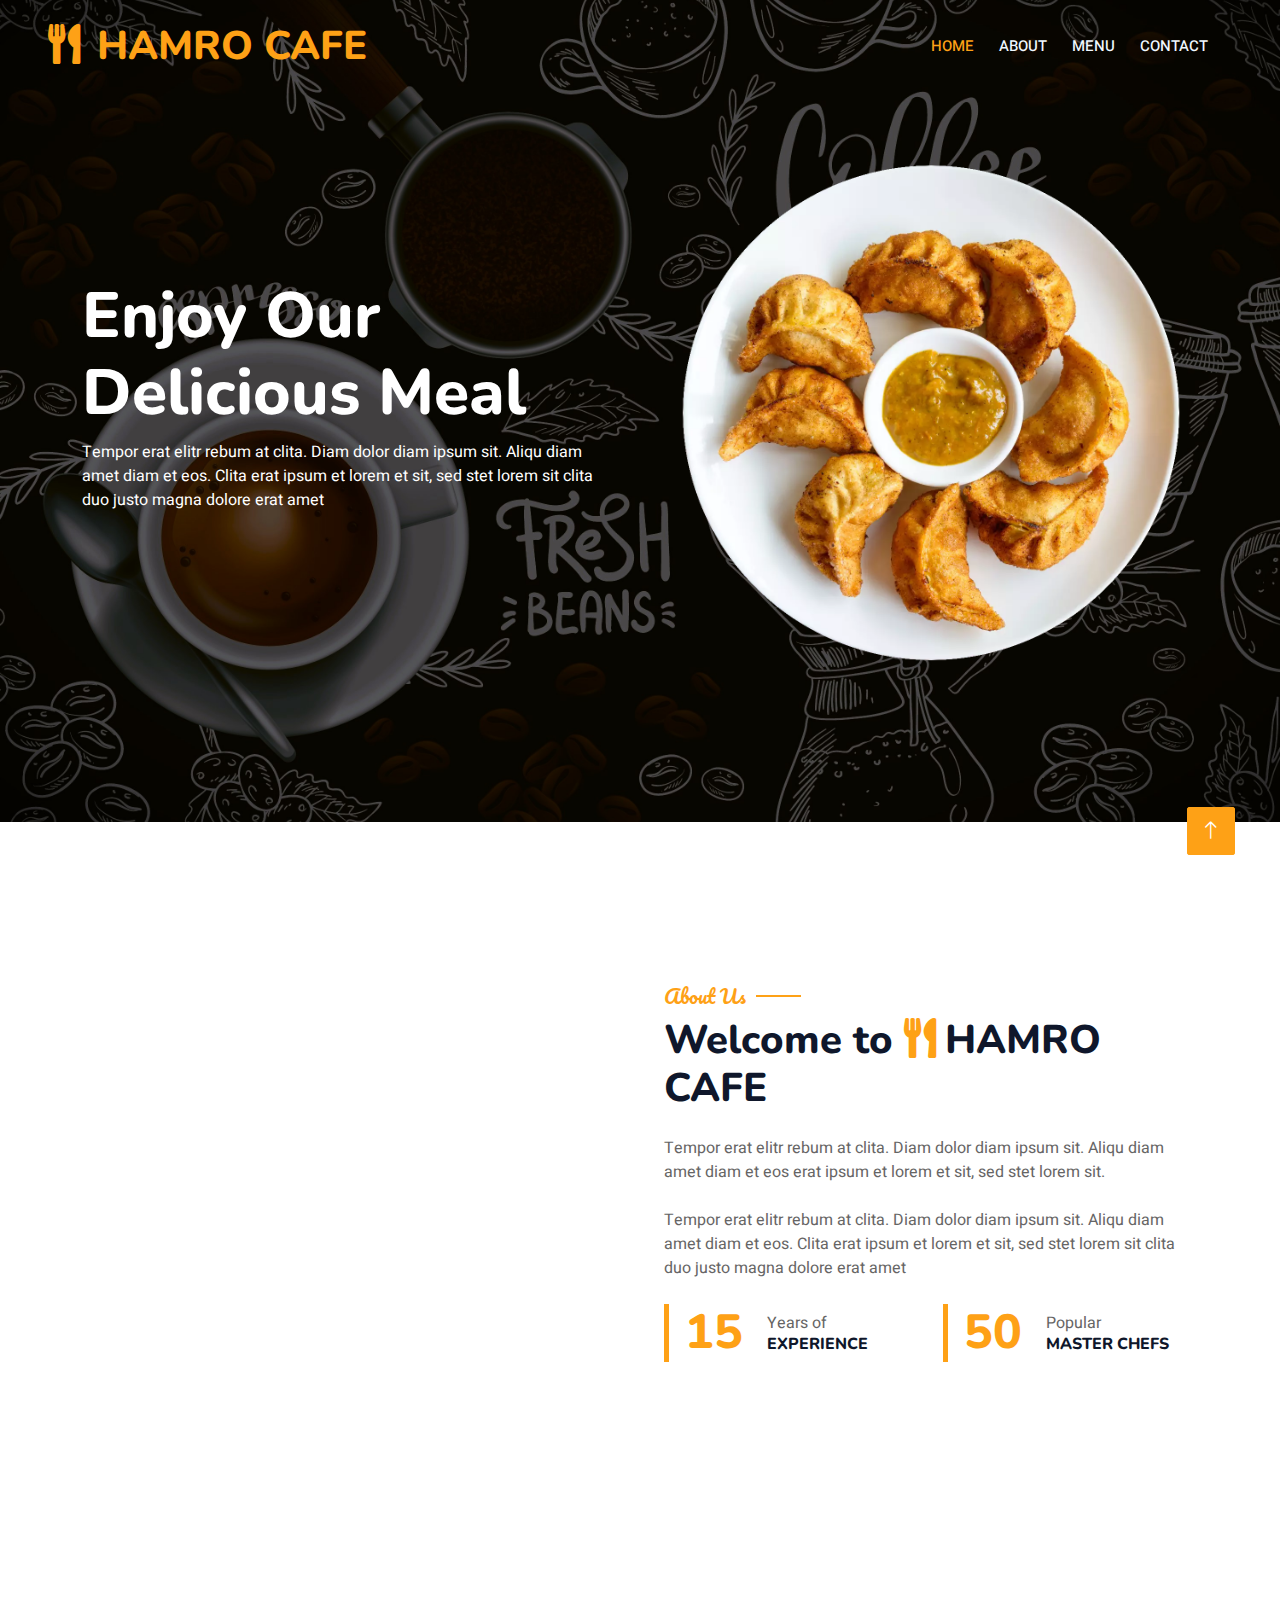
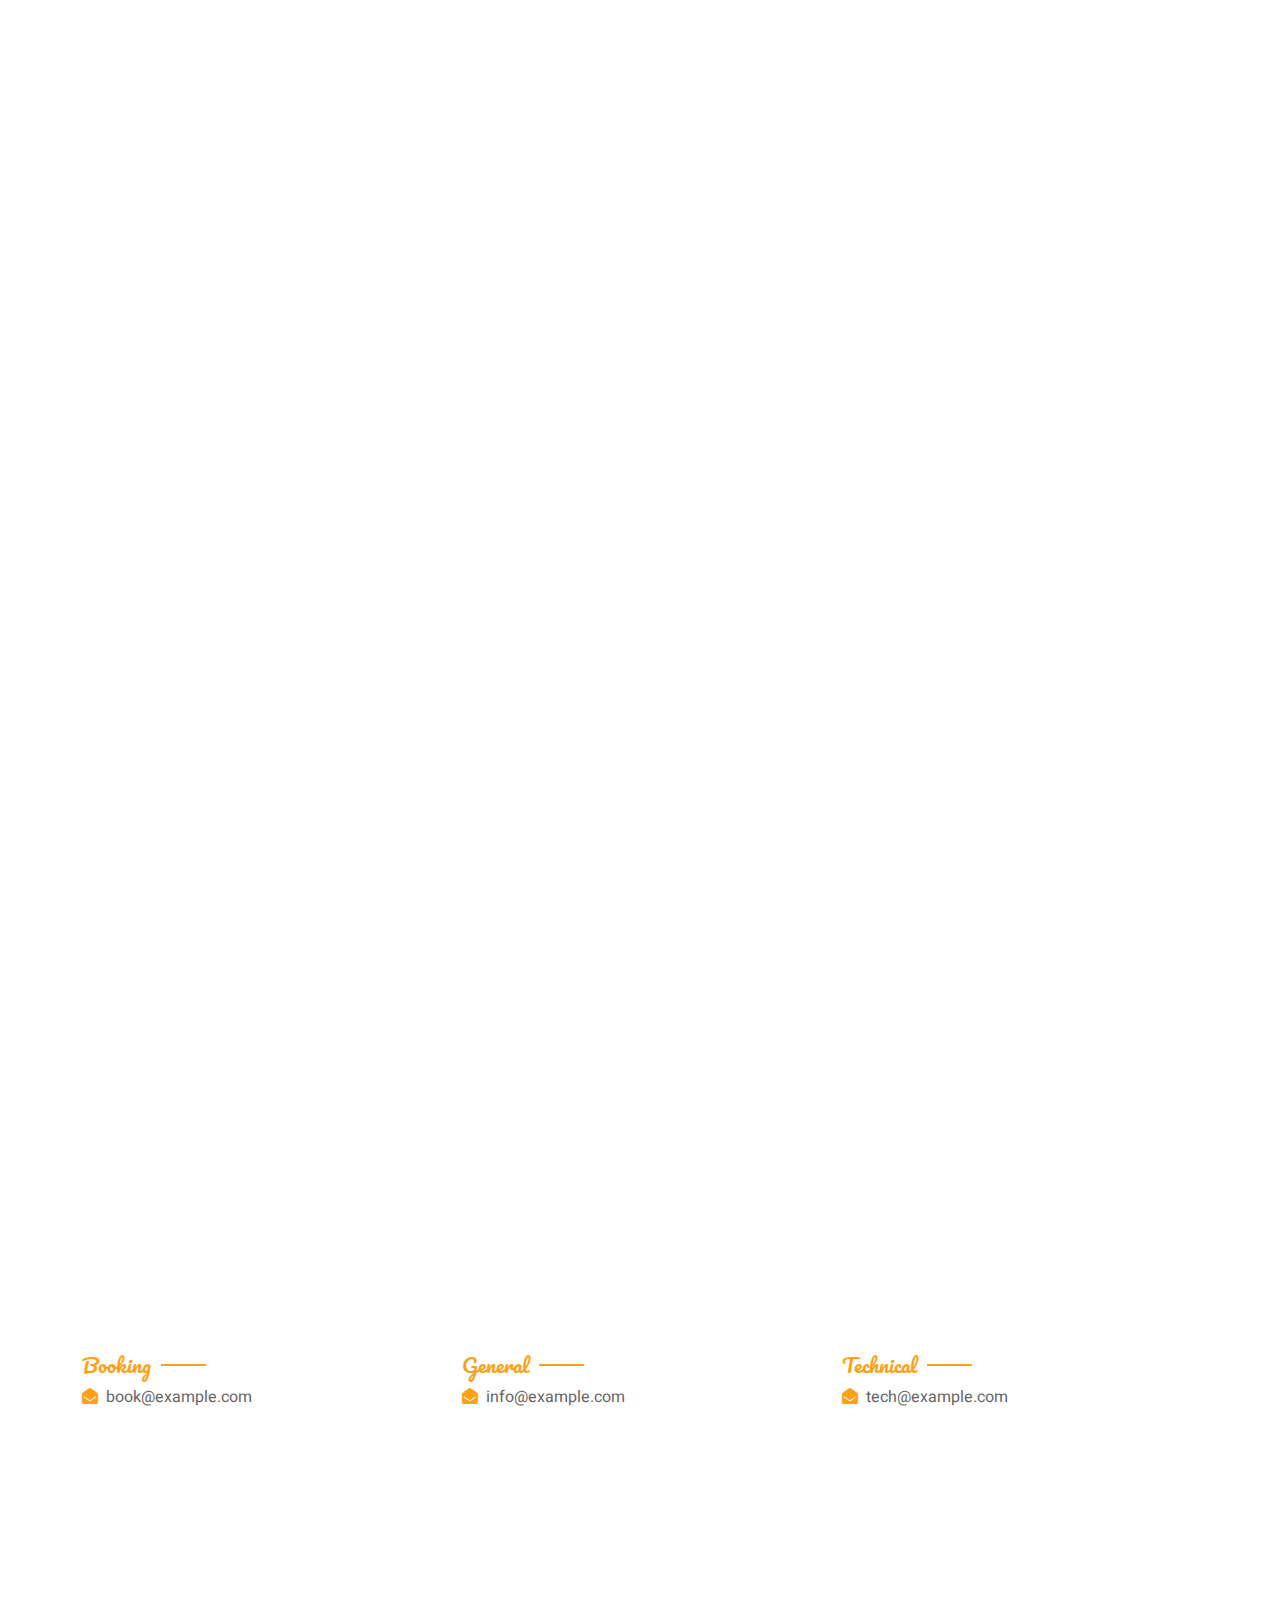
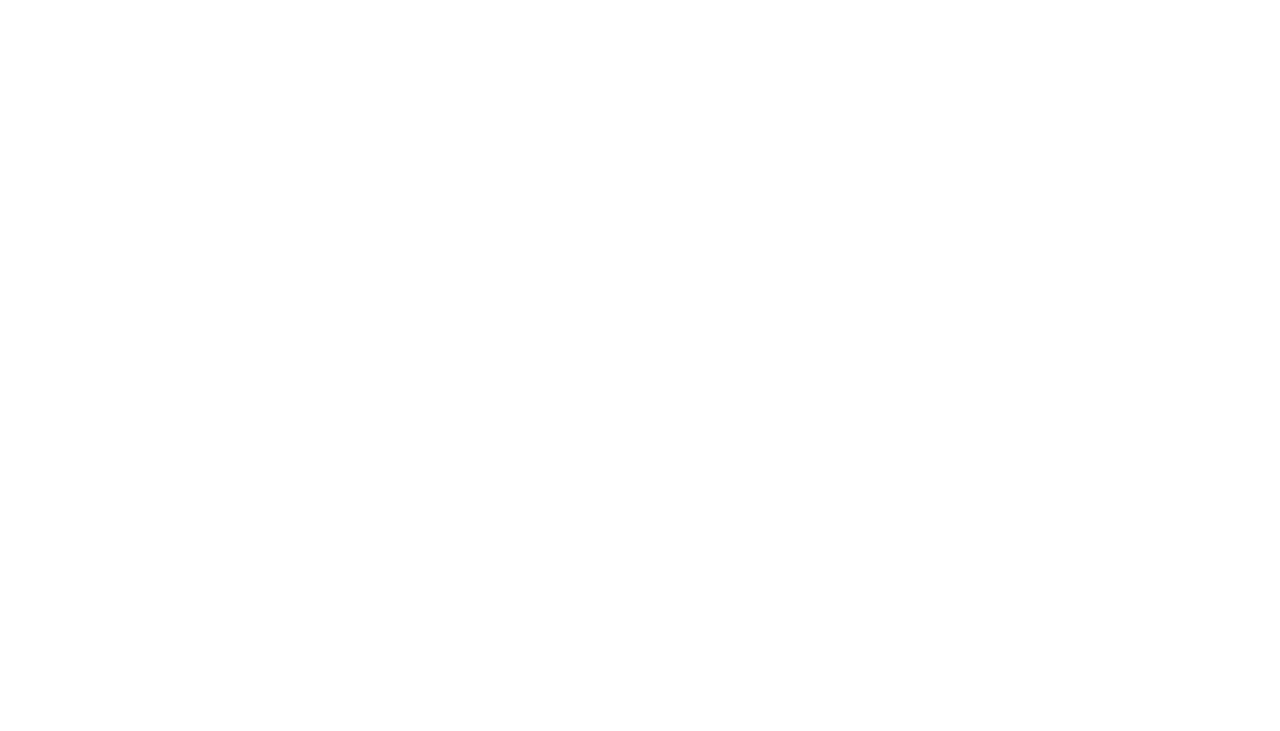
==== index.html @ c4ab9b04 "complete" ====
<!DOCTYPE html>
<html lang="en">

<head>
    <meta charset="utf-8">
    <title>HAMRO CAFE - Bootstrap Restaurant Template</title>
    <meta content="width=device-width, initial-scale=1.0" name="viewport">
    <meta content="" name="keywords">
    <meta content="" name="description">

    <!-- Favicon -->
    <link href="img/favicon.ico" rel="icon">

    <!-- Google Web Fonts -->
    <link rel="preconnect" href="https://fonts.googleapis.com">
    <link rel="preconnect" href="https://fonts.gstatic.com" crossorigin>
    <link href="https://fonts.googleapis.com/css2?family=Heebo:wght@400;500;600&family=Nunito:wght@600;700;800&family=Pacifico&display=swap" rel="stylesheet">

    <!-- Icon Font Stylesheet -->
    <link href="https://cdnjs.cloudflare.com/ajax/libs/font-awesome/5.10.0/css/all.min.css" rel="stylesheet">
    <link href="https://cdn.jsdelivr.net/npm/bootstrap-icons@1.4.1/font/bootstrap-icons.css" rel="stylesheet">

    <!-- Libraries Stylesheet -->
    <link href="lib/animate/animate.min.css" rel="stylesheet">
    <link href="lib/owlcarousel/assets/owl.carousel.min.css" rel="stylesheet">
    <link href="lib/tempusdominus/css/tempusdominus-bootstrap-4.min.css" rel="stylesheet" />

    <!-- Customized Bootstrap Stylesheet -->
    <link href="css/bootstrap.min.css" rel="stylesheet">

    <!-- Template Stylesheet -->
    <link href="css/style.css" rel="stylesheet">
</head>

<body>
    <div class="container-xxl bg-white p-0">
        <!-- Spinner Start -->
        <div id="spinner" class="show bg-white position-fixed translate-middle w-100 vh-100 top-50 start-50 d-flex align-items-center justify-content-center">
            <div class="spinner-border text-primary" style="width: 3rem; height: 3rem;" role="status">
                <span class="sr-only">Loading...</span>
            </div>
        </div>
        <!-- Spinner End -->


        <!-- Navbar & Hero Start -->
        <div class="container-xxl position-relative p-0">
            <nav class="navbar navbar-expand-lg navbar-dark bg-dark px-4 px-lg-5 py-3 py-lg-0">
                <a href="" class="navbar-brand p-0">
                    <h1 class="text-primary m-0"><i class="fa fa-utensils me-3"></i>HAMRO CAFE</h1>
                    <!-- <img src="img/logo.png" alt="Logo"> -->
                </a>
                <button class="navbar-toggler" type="button" data-bs-toggle="collapse" data-bs-target="#navbarCollapse">
                    <span class="fa fa-bars"></span>
                </button>
                <div class="collapse navbar-collapse" id="navbarCollapse">
                    <div class="navbar-nav ms-auto py-0 pe-4">
                        <a href="index.html" class="nav-item nav-link active">Home</a>
                        <a href="#about" class="nav-item nav-link">About</a>
                        <a href="menu.html" class="nav-item nav-link">Menu</a>
                        <a href="#contact" class="nav-item nav-link">Contact</a>
                    </div>
                    
                </div>
            </nav>

            <div class="container-xxl py-5 bg-dark hero-header mb-5">
                <div class="container my-5 py-5">
                    <div class="row align-items-center g-5">
                        <div class="col-lg-6 text-center text-lg-start">
                            <h1 class="display-3 text-white animated slideInLeft">Enjoy Our<br>Delicious Meal</h1>
                            <p class="text-white animated slideInLeft mb-4 pb-2">Tempor erat elitr rebum at clita. Diam dolor diam ipsum sit. Aliqu diam amet diam et eos. Clita erat ipsum et lorem et sit, sed stet lorem sit clita duo justo magna dolore erat amet</p>
                        </div>
                        <div class="col-lg-6 text-center text-lg-end overflow-hidden">
                            <img class="img-fluid" src="img/menu-image1.png" alt="">
                        </div>
                    </div>
                </div>
            </div>
        </div>
        <!-- Navbar & Hero End -->

        <!-- About Start -->
        <div class="container-xxl py-5" id="about">
            <div class="container">
                <div class="row g-5 align-items-center">
                    <div class="col-lg-6">
                        <div class="row g-3">
                            <div class="col-6 text-start">
                                <img class="img-fluid rounded w-100 wow zoomIn" data-wow-delay="0.1s" src="img/about-1.jpg">
                            </div>
                            <div class="col-6 text-start">
                                <img class="img-fluid rounded w-75 wow zoomIn" data-wow-delay="0.3s" src="img/about-2.jpg" style="margin-top: 25%;">
                            </div>
                            <div class="col-6 text-end">
                                <img class="img-fluid rounded w-75 wow zoomIn" data-wow-delay="0.5s" src="img/about-3.jpg">
                            </div>
                            <div class="col-6 text-end">
                                <img class="img-fluid rounded w-100 wow zoomIn" data-wow-delay="0.7s" src="img/about-4.jpg">
                            </div>
                        </div>
                    </div>
                    <div class="col-lg-6">
                        <h5 class="section-title ff-secondary text-start text-primary fw-normal">About Us</h5>
                        <h1 class="mb-4">Welcome to <i class="fa fa-utensils text-primary me-2"></i>HAMRO CAFE</h1>
                        <p class="mb-4">Tempor erat elitr rebum at clita. Diam dolor diam ipsum sit. Aliqu diam amet diam et eos erat ipsum et lorem et sit, sed stet lorem sit.</p>
                        <p class="mb-4">Tempor erat elitr rebum at clita. Diam dolor diam ipsum sit. Aliqu diam amet diam et eos. Clita erat ipsum et lorem et sit, sed stet lorem sit clita duo justo magna dolore erat amet</p>
                        <div class="row g-4 mb-4">
                            <div class="col-sm-6">
                                <div class="d-flex align-items-center border-start border-5 border-primary px-3">
                                    <h1 class="flex-shrink-0 display-5 text-primary mb-0" data-toggle="counter-up">15</h1>
                                    <div class="ps-4">
                                        <p class="mb-0">Years of</p>
                                        <h6 class="text-uppercase mb-0">Experience</h6>
                                    </div>
                                </div>
                            </div>
                            <div class="col-sm-6">
                                <div class="d-flex align-items-center border-start border-5 border-primary px-3">
                                    <h1 class="flex-shrink-0 display-5 text-primary mb-0" data-toggle="counter-up">50</h1>
                                    <div class="ps-4">
                                        <p class="mb-0">Popular</p>
                                        <h6 class="text-uppercase mb-0">Master Chefs</h6>
                                    </div>
                                </div>
                            </div>
                        </div>

                    </div>
                </div>
            </div>
        </div>
        <!-- About End -->


        <!-- Menu Start -->
        <div class="container-xxl py-5">
            <div class="container">
                <div class="text-center wow fadeInUp" data-wow-delay="0.1s">
                    <h5 class="section-title ff-secondary text-center text-primary fw-normal">LET'S EAT</h5>
                    <h1 class="mb-5">HAMRO MENU</h1>
                </div>
                <div class="tab-class text-center wow fadeInUp" data-wow-delay="0.1s">
                    <ul class="nav nav-pills d-inline-flex justify-content-center border-bottom mb-5">
                        <li class="nav-item">
                            <a class="d-flex align-items-center text-start mx-3 ms-0 pb-3 active" data-bs-toggle="pill" href="#tab-1">
                                <i class="fa fa-coffee fa-2x text-primary"></i>
                                <div class="ps-3">
                                    <small class="text-body">Popular</small>
                                    <h6 class="mt-n1 mb-0">Breakfast</h6>
                                </div>
                            </a>
                        </li>
                        <li class="nav-item">
                            <a class="d-flex align-items-center text-start mx-3 pb-3" data-bs-toggle="pill" href="#tab-2">
                                <i class="fa fa-hamburger fa-2x text-primary"></i>
                                <div class="ps-3">
                                    <small class="text-body">Special</small>
                                    <h6 class="mt-n1 mb-0">Launch</h6>
                                </div>
                            </a>
                        </li>
                        <li class="nav-item">
                            <a class="d-flex align-items-center text-start mx-3 me-0 pb-3" data-bs-toggle="pill" href="#tab-3">
                                <i class="fa fa-utensils fa-2x text-primary"></i>
                                <div class="ps-3">
                                    <small class="text-body">Lovely</small>
                                    <h6 class="mt-n1 mb-0">Dinner</h6>
                                </div>
                            </a>
                        </li>
                    </ul>
                    <div class="tab-content">
                        <div id="tab-1" class="tab-pane fade show p-0 active">
                            <div class="row g-4">
                                <div class="col-lg-6">
                                    <div class="d-flex align-items-center">
                                        <img class="flex-shrink-0 img-fluid rounded" src="img/menu-1.jpg" alt="" style="width: 80px;">
                                        <div class="w-100 d-flex flex-column text-start ps-4">
                                            <h5 class="d-flex justify-content-between border-bottom pb-2">
                                                <span>Chicken Burger</span>
                                                <span class="text-primary">RS 115</span>
                                            </h5>
                                            <small class="fst-italic">Ipsum ipsum clita erat amet dolor justo diam</small>
                                        </div>
                                    </div>
                                </div>
                                <div class="col-lg-6">
                                    <div class="d-flex align-items-center">
                                        <img class="flex-shrink-0 img-fluid rounded" src="img/menu-2.jpg" alt="" style="width: 80px;">
                                        <div class="w-100 d-flex flex-column text-start ps-4">
                                            <h5 class="d-flex justify-content-between border-bottom pb-2">
                                                <span>Chicken Burger</span>
                                                <span class="text-primary">RS 115</span>
                                            </h5>
                                            <small class="fst-italic">Ipsum ipsum clita erat amet dolor justo diam</small>
                                        </div>
                                    </div>
                                </div>
                                <div class="col-lg-6">
                                    <div class="d-flex align-items-center">
                                        <img class="flex-shrink-0 img-fluid rounded" src="img/menu-3.jpg" alt="" style="width: 80px;">
                                        <div class="w-100 d-flex flex-column text-start ps-4">
                                            <h5 class="d-flex justify-content-between border-bottom pb-2">
                                                <span>Chicken Burger</span>
                                                <span class="text-primary">RS 115</span>
                                            </h5>
                                            <small class="fst-italic">Ipsum ipsum clita erat amet dolor justo diam</small>
                                        </div>
                                    </div>
                                </div>
                                <div class="col-lg-6">
                                    <div class="d-flex align-items-center">
                                        <img class="flex-shrink-0 img-fluid rounded" src="img/menu-4.jpg" alt="" style="width: 80px;">
                                        <div class="w-100 d-flex flex-column text-start ps-4">
                                            <h5 class="d-flex justify-content-between border-bottom pb-2">
                                                <span>Chicken Burger</span>
                                                <span class="text-primary">RS 115</span>
                                            </h5>
                                            <small class="fst-italic">Ipsum ipsum clita erat amet dolor justo diam</small>
                                        </div>
                                    </div>
                                </div>
                                <div class="col-lg-6">
                                    <div class="d-flex align-items-center">
                                        <img class="flex-shrink-0 img-fluid rounded" src="img/menu-5.jpg" alt="" style="width: 80px;">
                                        <div class="w-100 d-flex flex-column text-start ps-4">
                                            <h5 class="d-flex justify-content-between border-bottom pb-2">
                                                <span>Chicken Burger</span>
                                                <span class="text-primary">RS 115</span>
                                            </h5>
                                            <small class="fst-italic">Ipsum ipsum clita erat amet dolor justo diam</small>
                                        </div>
                                    </div>
                                </div>
                                <div class="col-lg-6">
                                    <div class="d-flex align-items-center">
                                        <img class="flex-shrink-0 img-fluid rounded" src="img/menu-6.jpg" alt="" style="width: 80px;">
                                        <div class="w-100 d-flex flex-column text-start ps-4">
                                            <h5 class="d-flex justify-content-between border-bottom pb-2">
                                                <span>Chicken Burger</span>
                                                <span class="text-primary">RS 115</span>
                                            </h5>
                                            <small class="fst-italic">Ipsum ipsum clita erat amet dolor justo diam</small>
                                        </div>
                                    </div>
                                </div>
                                <div class="col-lg-6">
                                    <div class="d-flex align-items-center">
                                        <img class="flex-shrink-0 img-fluid rounded" src="img/menu-7.jpg" alt="" style="width: 80px;">
                                        <div class="w-100 d-flex flex-column text-start ps-4">
                                            <h5 class="d-flex justify-content-between border-bottom pb-2">
                                                <span>Chicken Burger</span>
                                                <span class="text-primary">RS 115</span>
                                            </h5>
                                            <small class="fst-italic">Ipsum ipsum clita erat amet dolor justo diam</small>
                                        </div>
                                    </div>
                                </div>
                                <div class="col-lg-6">
                                    <div class="d-flex align-items-center">
                                        <img class="flex-shrink-0 img-fluid rounded" src="img/menu-8.jpg" alt="" style="width: 80px;">
                                        <div class="w-100 d-flex flex-column text-start ps-4">
                                            <h5 class="d-flex justify-content-between border-bottom pb-2">
                                                <span>Chicken Burger</span>
                                                <span class="text-primary">RS 115</span>
                                            </h5>
                                            <small class="fst-italic">Ipsum ipsum clita erat amet dolor justo diam</small>
                                        </div>
                                    </div>
                                </div>
                            </div>
                        </div>
                        <div id="tab-2" class="tab-pane fade show p-0">
                            <div class="row g-4">
                                <div class="col-lg-6">
                                    <div class="d-flex align-items-center">
                                        <img class="flex-shrink-0 img-fluid rounded" src="img/menu-1.jpg" alt="" style="width: 80px;">
                                        <div class="w-100 d-flex flex-column text-start ps-4">
                                            <h5 class="d-flex justify-content-between border-bottom pb-2">
                                                <span>Chicken Burger</span>
                                                <span class="text-primary">RS 115</span>
                                            </h5>
                                            <small class="fst-italic">Ipsum ipsum clita erat amet dolor justo diam</small>
                                        </div>
                                    </div>
                                </div>
                                <div class="col-lg-6">
                                    <div class="d-flex align-items-center">
                                        <img class="flex-shrink-0 img-fluid rounded" src="img/menu-2.jpg" alt="" style="width: 80px;">
                                        <div class="w-100 d-flex flex-column text-start ps-4">
                                            <h5 class="d-flex justify-content-between border-bottom pb-2">
                                                <span>Chicken Burger</span>
                                                <span class="text-primary">RS 115</span>
                                            </h5>
                                            <small class="fst-italic">Ipsum ipsum clita erat amet dolor justo diam</small>
                                        </div>
                                    </div>
                                </div>
                                <div class="col-lg-6">
                                    <div class="d-flex align-items-center">
                                        <img class="flex-shrink-0 img-fluid rounded" src="img/menu-3.jpg" alt="" style="width: 80px;">
                                        <div class="w-100 d-flex flex-column text-start ps-4">
                                            <h5 class="d-flex justify-content-between border-bottom pb-2">
                                                <span>Chicken Burger</span>
                                                <span class="text-primary">RS 115</span>
                                            </h5>
                                            <small class="fst-italic">Ipsum ipsum clita erat amet dolor justo diam</small>
                                        </div>
                                    </div>
                                </div>
                                <div class="col-lg-6">
                                    <div class="d-flex align-items-center">
                                        <img class="flex-shrink-0 img-fluid rounded" src="img/menu-4.jpg" alt="" style="width: 80px;">
                                        <div class="w-100 d-flex flex-column text-start ps-4">
                                            <h5 class="d-flex justify-content-between border-bottom pb-2">
                                                <span>Chicken Burger</span>
                                                <span class="text-primary">RS 115</span>
                                            </h5>
                                            <small class="fst-italic">Ipsum ipsum clita erat amet dolor justo diam</small>
                                        </div>
                                    </div>
                                </div>
                                <div class="col-lg-6">
                                    <div class="d-flex align-items-center">
                                        <img class="flex-shrink-0 img-fluid rounded" src="img/menu-5.jpg" alt="" style="width: 80px;">
                                        <div class="w-100 d-flex flex-column text-start ps-4">
                                            <h5 class="d-flex justify-content-between border-bottom pb-2">
                                                <span>Chicken Burger</span>
                                                <span class="text-primary">RS 115</span>
                                            </h5>
                                            <small class="fst-italic">Ipsum ipsum clita erat amet dolor justo diam</small>
                                        </div>
                                    </div>
                                </div>
                                <div class="col-lg-6">
                                    <div class="d-flex align-items-center">
                                        <img class="flex-shrink-0 img-fluid rounded" src="img/menu-6.jpg" alt="" style="width: 80px;">
                                        <div class="w-100 d-flex flex-column text-start ps-4">
                                            <h5 class="d-flex justify-content-between border-bottom pb-2">
                                                <span>Chicken Burger</span>
                                                <span class="text-primary">RS 115</span>
                                            </h5>
                                            <small class="fst-italic">Ipsum ipsum clita erat amet dolor justo diam</small>
                                        </div>
                                    </div>
                                </div>
                                <div class="col-lg-6">
                                    <div class="d-flex align-items-center">
                                        <img class="flex-shrink-0 img-fluid rounded" src="img/menu-7.jpg" alt="" style="width: 80px;">
                                        <div class="w-100 d-flex flex-column text-start ps-4">
                                            <h5 class="d-flex justify-content-between border-bottom pb-2">
                                                <span>Chicken Burger</span>
                                                <span class="text-primary">RS 115</span>
                                            </h5>
                                            <small class="fst-italic">Ipsum ipsum clita erat amet dolor justo diam</small>
                                        </div>
                                    </div>
                                </div>
                                <div class="col-lg-6">
                                    <div class="d-flex align-items-center">
                                        <img class="flex-shrink-0 img-fluid rounded" src="img/menu-8.jpg" alt="" style="width: 80px;">
                                        <div class="w-100 d-flex flex-column text-start ps-4">
                                            <h5 class="d-flex justify-content-between border-bottom pb-2">
                                                <span>Chicken Burger</span>
                                                <span class="text-primary">RS 115</span>
                                            </h5>
                                            <small class="fst-italic">Ipsum ipsum clita erat amet dolor justo diam</small>
                                        </div>
                                    </div>
                                </div>
                            </div>
                        </div>
                        <div id="tab-3" class="tab-pane fade show p-0">
                            <div class="row g-4">
                                <div class="col-lg-6">
                                    <div class="d-flex align-items-center">
                                        <img class="flex-shrink-0 img-fluid rounded" src="img/menu-1.jpg" alt="" style="width: 80px;">
                                        <div class="w-100 d-flex flex-column text-start ps-4">
                                            <h5 class="d-flex justify-content-between border-bottom pb-2">
                                                <span>Chicken Burger</span>
                                                <span class="text-primary">RS 115</span>
                                            </h5>
                                            <small class="fst-italic">Ipsum ipsum clita erat amet dolor justo diam</small>
                                        </div>
                                    </div>
                                </div>
                                <div class="col-lg-6">
                                    <div class="d-flex align-items-center">
                                        <img class="flex-shrink-0 img-fluid rounded" src="img/menu-2.jpg" alt="" style="width: 80px;">
                                        <div class="w-100 d-flex flex-column text-start ps-4">
                                            <h5 class="d-flex justify-content-between border-bottom pb-2">
                                                <span>Chicken Burger</span>
                                                <span class="text-primary">RS 115</span>
                                            </h5>
                                            <small class="fst-italic">Ipsum ipsum clita erat amet dolor justo diam</small>
                                        </div>
                                    </div>
                                </div>
                                <div class="col-lg-6">
                                    <div class="d-flex align-items-center">
                                        <img class="flex-shrink-0 img-fluid rounded" src="img/menu-3.jpg" alt="" style="width: 80px;">
                                        <div class="w-100 d-flex flex-column text-start ps-4">
                                            <h5 class="d-flex justify-content-between border-bottom pb-2">
                                                <span>Chicken Burger</span>
                                                <span class="text-primary">RS 115</span>
                                            </h5>
                                            <small class="fst-italic">Ipsum ipsum clita erat amet dolor justo diam</small>
                                        </div>
                                    </div>
                                </div>
                                <div class="col-lg-6">
                                    <div class="d-flex align-items-center">
                                        <img class="flex-shrink-0 img-fluid rounded" src="img/menu-4.jpg" alt="" style="width: 80px;">
                                        <div class="w-100 d-flex flex-column text-start ps-4">
                                            <h5 class="d-flex justify-content-between border-bottom pb-2">
                                                <span>Chicken Burger</span>
                                                <span class="text-primary">RS 115</span>
                                            </h5>
                                            <small class="fst-italic">Ipsum ipsum clita erat amet dolor justo diam</small>
                                        </div>
                                    </div>
                                </div>
                                <div class="col-lg-6">
                                    <div class="d-flex align-items-center">
                                        <img class="flex-shrink-0 img-fluid rounded" src="img/menu-5.jpg" alt="" style="width: 80px;">
                                        <div class="w-100 d-flex flex-column text-start ps-4">
                                            <h5 class="d-flex justify-content-between border-bottom pb-2">
                                                <span>Chicken Burger</span>
                                                <span class="text-primary">RS 115</span>
                                            </h5>
                                            <small class="fst-italic">Ipsum ipsum clita erat amet dolor justo diam</small>
                                        </div>
                                    </div>
                                </div>
                                <div class="col-lg-6">
                                    <div class="d-flex align-items-center">
                                        <img class="flex-shrink-0 img-fluid rounded" src="img/menu-6.jpg" alt="" style="width: 80px;">
                                        <div class="w-100 d-flex flex-column text-start ps-4">
                                            <h5 class="d-flex justify-content-between border-bottom pb-2">
                                                <span>Chicken Burger</span>
                                                <span class="text-primary">RS 115</span>
                                            </h5>
                                            <small class="fst-italic">Ipsum ipsum clita erat amet dolor justo diam</small>
                                        </div>
                                    </div>
                                </div>
                                <div class="col-lg-6">
                                    <div class="d-flex align-items-center">
                                        <img class="flex-shrink-0 img-fluid rounded" src="img/menu-7.jpg" alt="" style="width: 80px;">
                                        <div class="w-100 d-flex flex-column text-start ps-4">
                                            <h5 class="d-flex justify-content-between border-bottom pb-2">
                                                <span>Chicken Burger</span>
                                                <span class="text-primary">RS 115</span>
                                            </h5>
                                            <small class="fst-italic">Ipsum ipsum clita erat amet dolor justo diam</small>
                                        </div>
                                    </div>
                                </div>
                                <div class="col-lg-6">
                                    <div class="d-flex align-items-center">
                                        <img class="flex-shrink-0 img-fluid rounded" src="img/menu-8.jpg" alt="" style="width: 80px;">
                                        <div class="w-100 d-flex flex-column text-start ps-4">
                                            <h5 class="d-flex justify-content-between border-bottom pb-2">
                                                <span>Chicken Burger</span>
                                                <span class="text-primary">RS 115</span>
                                            </h5>
                                            <small class="fst-italic">Ipsum ipsum clita erat amet dolor justo diam</small>
                                        </div>
                                    </div>
                                </div>
                            </div>
                        </div>
                    </div>
                </div>
            </div>
        </div>
        <!-- Menu End -->


        <!-- Reservation Start -->

        <!-- Reservation Start -->


        <!-- Team Start -->
        <div class="container-xxl pt-5 pb-3">
            <div class="container">
                <div class="text-center wow fadeInUp" data-wow-delay="0.1s">
                    <h5 class="section-title ff-secondary text-center text-primary fw-normal">Team Members</h5>
                    <h1 class="mb-5">Our Master Chefs</h1>
                </div>
                <div class="row g-4">
                    <div class="col-lg-3 col-md-6 wow fadeInUp" data-wow-delay="0.1s">
                        <div class="team-item text-center rounded overflow-hidden">
                            <div class="rounded-circle overflow-hidden m-4">
                                <img class="img-fluid" src="img/team-1.jpg" alt="">
                            </div>
                            <h5 class="mb-0">Full Name</h5>
                            <small>Designation</small>
                            <div class="d-flex justify-content-center mt-3">
                                <a class="btn btn-square btn-primary mx-1" href=""><i class="fab fa-facebook-f"></i></a>
                                <a class="btn btn-square btn-primary mx-1" href=""><i class="fab fa-twitter"></i></a>
                                <a class="btn btn-square btn-primary mx-1" href=""><i class="fab fa-instagram"></i></a>
                            </div>
                        </div>
                    </div>
                    <div class="col-lg-3 col-md-6 wow fadeInUp" data-wow-delay="0.3s">
                        <div class="team-item text-center rounded overflow-hidden">
                            <div class="rounded-circle overflow-hidden m-4">
                                <img class="img-fluid" src="img/team-2.jpg" alt="">
                            </div>
                            <h5 class="mb-0">Full Name</h5>
                            <small>Designation</small>
                            <div class="d-flex justify-content-center mt-3">
                                <a class="btn btn-square btn-primary mx-1" href=""><i class="fab fa-facebook-f"></i></a>
                                <a class="btn btn-square btn-primary mx-1" href=""><i class="fab fa-twitter"></i></a>
                                <a class="btn btn-square btn-primary mx-1" href=""><i class="fab fa-instagram"></i></a>
                            </div>
                        </div>
                    </div>
                    <div class="col-lg-3 col-md-6 wow fadeInUp" data-wow-delay="0.5s">
                        <div class="team-item text-center rounded overflow-hidden">
                            <div class="rounded-circle overflow-hidden m-4">
                                <img class="img-fluid" src="img/team-3.jpg" alt="">
                            </div>
                            <h5 class="mb-0">Full Name</h5>
                            <small>Designation</small>
                            <div class="d-flex justify-content-center mt-3">
                                <a class="btn btn-square btn-primary mx-1" href=""><i class="fab fa-facebook-f"></i></a>
                                <a class="btn btn-square btn-primary mx-1" href=""><i class="fab fa-twitter"></i></a>
                                <a class="btn btn-square btn-primary mx-1" href=""><i class="fab fa-instagram"></i></a>
                            </div>
                        </div>
                    </div>
                    <div class="col-lg-3 col-md-6 wow fadeInUp" data-wow-delay="0.7s">
                        <div class="team-item text-center rounded overflow-hidden">
                            <div class="rounded-circle overflow-hidden m-4">
                                <img class="img-fluid" src="img/team-4.jpg" alt="">
                            </div>
                            <h5 class="mb-0">Full Name</h5>
                            <small>Designation</small>
                            <div class="d-flex justify-content-center mt-3">
                                <a class="btn btn-square btn-primary mx-1" href=""><i class="fab fa-facebook-f"></i></a>
                                <a class="btn btn-square btn-primary mx-1" href=""><i class="fab fa-twitter"></i></a>
                                <a class="btn btn-square btn-primary mx-1" href=""><i class="fab fa-instagram"></i></a>
                            </div>
                        </div>
                    </div>
                </div>
            </div>
        </div>
        <!-- Team End -->
        <!-- Contact Start -->
        <div class="container-xxl py-5" id="contact">
            <div class="container">
                <div class="text-center wow fadeInUp" data-wow-delay="0.1s">
                    <h5 class="section-title ff-secondary text-center text-primary fw-normal">Contact Us</h5>
                    <h1 class="mb-5">Contact For Any Query</h1>
                </div>
                <div class="row g-4">
                    <div class="col-12">
                        <div class="row gy-4">
                            <div class="col-md-4">
                                <h5 class="section-title ff-secondary fw-normal text-start text-primary">Booking</h5>
                                <p><i class="fa fa-envelope-open text-primary me-2"></i>book@example.com</p>
                            </div>
                            <div class="col-md-4">
                                <h5 class="section-title ff-secondary fw-normal text-start text-primary">General</h5>
                                <p><i class="fa fa-envelope-open text-primary me-2"></i>info@example.com</p>
                            </div>
                            <div class="col-md-4">
                                <h5 class="section-title ff-secondary fw-normal text-start text-primary">Technical</h5>
                                <p><i class="fa fa-envelope-open text-primary me-2"></i>tech@example.com</p>
                            </div>
                        </div>
                    </div>
                    <div class="col-md-6 wow fadeIn" data-wow-delay="0.1s">
                        <iframe class="position-relative rounded w-100 h-100"
                            src="https://www.google.com/maps/embed?pb=!1m18!1m12!1m3!1d3001156.4288297426!2d-78.01371936852176!3d42.72876761954724!2m3!1f0!2f0!3f0!3m2!1i1024!2i768!4f13.1!3m3!1m2!1s0x4ccc4bf0f123a5a9%3A0xddcfc6c1de189567!2sNew%20York%2C%20USA!5e0!3m2!1sen!2sbd!4v1603794290143!5m2!1sen!2sbd"
                            frameborder="0" style="min-height: 350px; border:0;" allowfullscreen="" aria-hidden="false"
                            tabindex="0"></iframe>
                    </div>
                    <div class="col-md-6">
                        <div class="wow fadeInUp" data-wow-delay="0.2s">
                            <form>
                                <div class="row g-3">
                                    <div class="col-md-6">
                                        <div class="form-floating">
                                            <input type="text" class="form-control" id="name" placeholder="Your Name">
                                            <label for="name">Your Name</label>
                                        </div>
                                    </div>
                                    <div class="col-md-6">
                                        <div class="form-floating">
                                            <input type="email" class="form-control" id="email" placeholder="Your Email">
                                            <label for="email">Your Email</label>
                                        </div>
                                    </div>
                                    <div class="col-12">
                                        <div class="form-floating">
                                            <input type="text" class="form-control" id="subject" placeholder="Subject">
                                            <label for="subject">Subject</label>
                                        </div>
                                    </div>
                                    <div class="col-12">
                                        <div class="form-floating">
                                            <textarea class="form-control" placeholder="Leave a message here" id="message" style="height: 150px"></textarea>
                                            <label for="message">Message</label>
                                        </div>
                                    </div>
                                    <div class="col-12">
                                        <button class="btn btn-primary w-100 py-3" type="submit">Send Message</button>
                                    </div>
                                </div>
                            </form>
                        </div>
                    </div>
                </div>
            </div>
        </div>
        <!-- Contact End -->


        
        <!-- Testimonial End -->
        

        <!-- Footer Start -->
        <div class="container-fluid bg-dark text-light footer pt-5 mt-5 wow fadeIn" data-wow-delay="0.1s">
            <div class="container py-5">
                <div class="row g-5 justify-content-center">
                   
                    <div class="col-lg-6 col-md-6 text-center">
                        <h4 class="section-title ff-secondary text-start text-primary fw-normal mb-4">Contact</h4>
                        <p class="mb-2"><i class="fa fa-map-marker-alt me-3"></i>KATHMANDU,NEPAL</p>
                        <p class="mb-2"><i class="fa fa-phone-alt me-3"></i>9876543210</p>
                        <p class="mb-2"><i class="fa fa-envelope me-3"></i>hamrocafe@gmail.com</p>
                    </div>
                    <div class="col-lg-6 col-md-6 text-center">
                        <h4 class="section-title ff-secondary text-start text-primary fw-normal mb-4">Opening</h4>
                        <h5 class="text-light fw-normal">Monday - Saturday</h5>
                        <p>09AM - 09PM</p>
                        <h5 class="text-light fw-normal">Sunday</h5>
                        <p>10AM - 08PM</p>
                    </div>

                </div>
            </div>
            <div class="container">
                <div class="copyright">
                    <div class="row" >
                        <div class="col-md-6 text-center text-md-start mb-3 mb-md-0 ">
                            &copy; <a class="border-bottom" href="#">hamrocafe</a>, All Right Reserved. 
							<!--/*** This template is free as long as you keep the footer author’s credit link/attribution link/backlink. If you'd like to use the template without the footer author’s credit link/attribution link/backlink, you can purchase the Credit Removal License from "https://htmlcodex.com/credit-removal". Thank you for your support. ***/-->
							Designed By <a class="border-bottom" href="https://htmlcodex.com">HTML Codex</a>
                        </div>
                        <div class="col-md-6 text-center text-md-end">
                        </div>
                    </div>
                </div>
            </div>
        </div>
        <!-- Footer End -->


        <!-- Back to Top -->
        <a href="#" class="btn btn-lg btn-primary btn-lg-square back-to-top"><i class="bi bi-arrow-up"></i></a>
    </div>

    <!-- JavaScript Libraries -->
    <script src="https://code.jquery.com/jquery-3.4.1.min.js"></script>
    <script src="https://cdn.jsdelivr.net/npm/bootstrap@5.0.0/dist/js/bootstrap.bundle.min.js"></script>
    <script src="lib/wow/wow.min.js"></script>
    <script src="lib/easing/easing.min.js"></script>
    <script src="lib/waypoints/waypoints.min.js"></script>
    <script src="lib/counterup/counterup.min.js"></script>
    <script src="lib/owlcarousel/owl.carousel.min.js"></script>
    <script src="lib/tempusdominus/js/moment.min.js"></script>
    <script src="lib/tempusdominus/js/moment-timezone.min.js"></script>
    <script src="lib/tempusdominus/js/tempusdominus-bootstrap-4.min.js"></script>

    <!-- Template Javascript -->
    <script src="js/main.js"></script>
</body>

</html>
---- css/style.css ----
/********** Template CSS **********/
:root {
    --primary: #FEA116;
    --light: #F1F8FF;
    --dark: #0F172B;
}

.ff-secondary {
    font-family: 'Pacifico', cursive;
}

.fw-medium {
    font-weight: 600 !important;
}

.fw-semi-bold {
    font-weight: 700 !important;
}

.back-to-top {
    position: fixed;
    display: none;
    right: 45px;
    bottom: 45px;
    z-index: 99;
}


/*** Spinner ***/
#spinner {
    opacity: 0;
    visibility: hidden;
    transition: opacity .5s ease-out, visibility 0s linear .5s;
    z-index: 99999;
}

#spinner.show {
    transition: opacity .5s ease-out, visibility 0s linear 0s;
    visibility: visible;
    opacity: 1;
}


/*** Button ***/
.btn {
    font-family: 'Nunito', sans-serif;
    font-weight: 500;
    text-transform: uppercase;
    transition: .5s;
}

.btn.btn-primary,
.btn.btn-secondary {
    color: #FFFFFF;
}

.btn-square {
    width: 38px;
    height: 38px;
}

.btn-sm-square {
    width: 32px;
    height: 32px;
}

.btn-lg-square {
    width: 48px;
    height: 48px;
}

.btn-square,
.btn-sm-square,
.btn-lg-square {
    padding: 0;
    display: flex;
    align-items: center;
    justify-content: center;
    font-weight: normal;
    border-radius: 2px;
}


/*** Navbar ***/
.navbar-dark .navbar-nav .nav-link {
    position: relative;
    margin-left: 25px;
    padding: 35px 0;
    font-size: 15px;
    color: var(--light) !important;
    text-transform: uppercase;
    font-weight: 500;
    outline: none;
    transition: .5s;
}

.sticky-top.navbar-dark .navbar-nav .nav-link {
    padding: 20px 0;
}

.navbar-dark .navbar-nav .nav-link:hover,
.navbar-dark .navbar-nav .nav-link.active {
    color: var(--primary) !important;
}

.navbar-dark .navbar-brand img {
    max-height: 60px;
    transition: .5s;
}

.sticky-top.navbar-dark .navbar-brand img {
    max-height: 45px;
}

@media (max-width: 991.98px) {
    .sticky-top.navbar-dark {
        position: relative;
    }

    .navbar-dark .navbar-collapse {
        margin-top: 15px;
        border-top: 1px solid rgba(255, 255, 255, .1)
    }

    .navbar-dark .navbar-nav .nav-link,
    .sticky-top.navbar-dark .navbar-nav .nav-link {
        padding: 10px 0;
        margin-left: 0;
    }

    .navbar-dark .navbar-brand img {
        max-height: 45px;
    }
}

@media (min-width: 992px) {
    .navbar-dark {
        position: absolute;
        width: 100%;
        top: 0;
        left: 0;
        z-index: 999;
        background: transparent !important;
    }
    
    .sticky-top.navbar-dark {
        position: fixed;
        background: var(--dark) !important;
    }
}


/*** Hero Header ***/
.hero-header {
    background: url(../img/slider-image1.jpg);
    background-position: center center;
    background-repeat: no-repeat;
    background-size: cover;
}

.hero-header img {
    animation: imgRotate 50s linear infinite;
}

@keyframes imgRotate { 
    100% { 
        transform: rotate(360deg); 
    } 
}

.breadcrumb-item + .breadcrumb-item::before {
    color: rgba(255, 255, 255, .5);
}


/*** Section Title ***/
.section-title {
    position: relative;
    display: inline-block;
}

.section-title::before {
    position: absolute;
    content: "";
    width: 45px;
    height: 2px;
    top: 50%;
    left: -55px;
    margin-top: -1px;
    background: var(--primary);
}

.section-title::after {
    position: absolute;
    content: "";
    width: 45px;
    height: 2px;
    top: 50%;
    right: -55px;
    margin-top: -1px;
    background: var(--primary);
}

.section-title.text-start::before,
.section-title.text-end::after {
    display: none;
}


/*** Service ***/
.service-item {
    box-shadow: 0 0 45px rgba(0, 0, 0, .08);
    transition: .5s;
}

.service-item:hover {
    background: var(--primary);
}

.service-item * {
    transition: .5s;
}

.service-item:hover * {
    color: var(--light) !important;
}


/*** Food Menu ***/
.nav-pills .nav-item .active {
    border-bottom: 2px solid var(--primary);
}


/*** Youtube Video ***/
.video {
    position: relative;
    height: 100%;
    min-height: 500px;
    background: linear-gradient(rgba(15, 23, 43, .1), rgba(15, 23, 43, .1)), url(../img/video.jpg);
    background-position: center center;
    background-repeat: no-repeat;
    background-size: cover;
}

.video .btn-play {
    position: absolute;
    z-index: 3;
    top: 50%;
    left: 50%;
    transform: translateX(-50%) translateY(-50%);
    box-sizing: content-box;
    display: block;
    width: 32px;
    height: 44px;
    border-radius: 50%;
    border: none;
    outline: none;
    padding: 18px 20px 18px 28px;
}

.video .btn-play:before {
    content: "";
    position: absolute;
    z-index: 0;
    left: 50%;
    top: 50%;
    transform: translateX(-50%) translateY(-50%);
    display: block;
    width: 100px;
    height: 100px;
    background: var(--primary);
    border-radius: 50%;
    animation: pulse-border 1500ms ease-out infinite;
}

.video .btn-play:after {
    content: "";
    position: absolute;
    z-index: 1;
    left: 50%;
    top: 50%;
    transform: translateX(-50%) translateY(-50%);
    display: block;
    width: 100px;
    height: 100px;
    background: var(--primary);
    border-radius: 50%;
    transition: all 200ms;
}

.video .btn-play img {
    position: relative;
    z-index: 3;
    max-width: 100%;
    width: auto;
    height: auto;
}

.video .btn-play span {
    display: block;
    position: relative;
    z-index: 3;
    width: 0;
    height: 0;
    border-left: 32px solid var(--dark);
    border-top: 22px solid transparent;
    border-bottom: 22px solid transparent;
}

@keyframes pulse-border {
    0% {
        transform: translateX(-50%) translateY(-50%) translateZ(0) scale(1);
        opacity: 1;
    }

    100% {
        transform: translateX(-50%) translateY(-50%) translateZ(0) scale(1.5);
        opacity: 0;
    }
}

#videoModal {
    z-index: 99999;
}

#videoModal .modal-dialog {
    position: relative;
    max-width: 800px;
    margin: 60px auto 0 auto;
}

#videoModal .modal-body {
    position: relative;
    padding: 0px;
}

#videoModal .close {
    position: absolute;
    width: 30px;
    height: 30px;
    right: 0px;
    top: -30px;
    z-index: 999;
    font-size: 30px;
    font-weight: normal;
    color: #FFFFFF;
    background: #000000;
    opacity: 1;
}


/*** Team ***/
.team-item {
    box-shadow: 0 0 45px rgba(0, 0, 0, .08);
    height: calc(100% - 38px);
    transition: .5s;
}

.team-item img {
    transition: .5s;
}

.team-item:hover img {
    transform: scale(1.1);
}

.team-item:hover {
    height: 100%;
}

.team-item .btn {
    border-radius: 38px 38px 0 0;
}


/*** Testimonial ***/
.testimonial-carousel .owl-item .testimonial-item,
.testimonial-carousel .owl-item.center .testimonial-item * {
    transition: .5s;
}

.testimonial-carousel .owl-item.center .testimonial-item {
    background: var(--primary) !important;
    border-color: var(--primary) !important;
}

.testimonial-carousel .owl-item.center .testimonial-item * {
    color: var(--light) !important;
}

.testimonial-carousel .owl-dots {
    margin-top: 24px;
    display: flex;
    align-items: flex-end;
    justify-content: center;
}

.testimonial-carousel .owl-dot {
    position: relative;
    display: inline-block;
    margin: 0 5px;
    width: 15px;
    height: 15px;
    border: 1px solid #CCCCCC;
    border-radius: 15px;
    transition: .5s;
}

.testimonial-carousel .owl-dot.active {
    background: var(--primary);
    border-color: var(--primary);
}


/*** Footer ***/
.footer .btn.btn-social {
    margin-right: 5px;
    width: 35px;
    height: 35px;
    display: flex;
    align-items: center;
    justify-content: center;
    color: var(--light);
    border: 1px solid #FFFFFF;
    border-radius: 35px;
    transition: .3s;
}

.footer .btn.btn-social:hover {
    color: var(--primary);
}

.footer .btn.btn-link {
    display: block;
    margin-bottom: 5px;
    padding: 0;
    text-align: left;
    color: #FFFFFF;
    font-size: 15px;
    font-weight: normal;
    text-transform: capitalize;
    transition: .3s;
}

.footer .btn.btn-link::before {
    position: relative;
    content: "\f105";
    font-family: "Font Awesome 5 Free";
    font-weight: 900;
    margin-right: 10px;
}

.footer .btn.btn-link:hover {
    letter-spacing: 1px;
    box-shadow: none;
}

.footer .copyright {
    padding: 25px 0;
    font-size: 15px;
    border-top: 1px solid rgba(256, 256, 256, .1);
}

.footer .copyright a {
    color: var(--light);
}

.footer .footer-menu a {
    margin-right: 15px;
    padding-right: 15px;
    border-right: 1px solid rgba(255, 255, 255, .1);
}

.footer .footer-menu a:last-child {
    margin-right: 0;
    padding-right: 0;
    border-right: none;
}
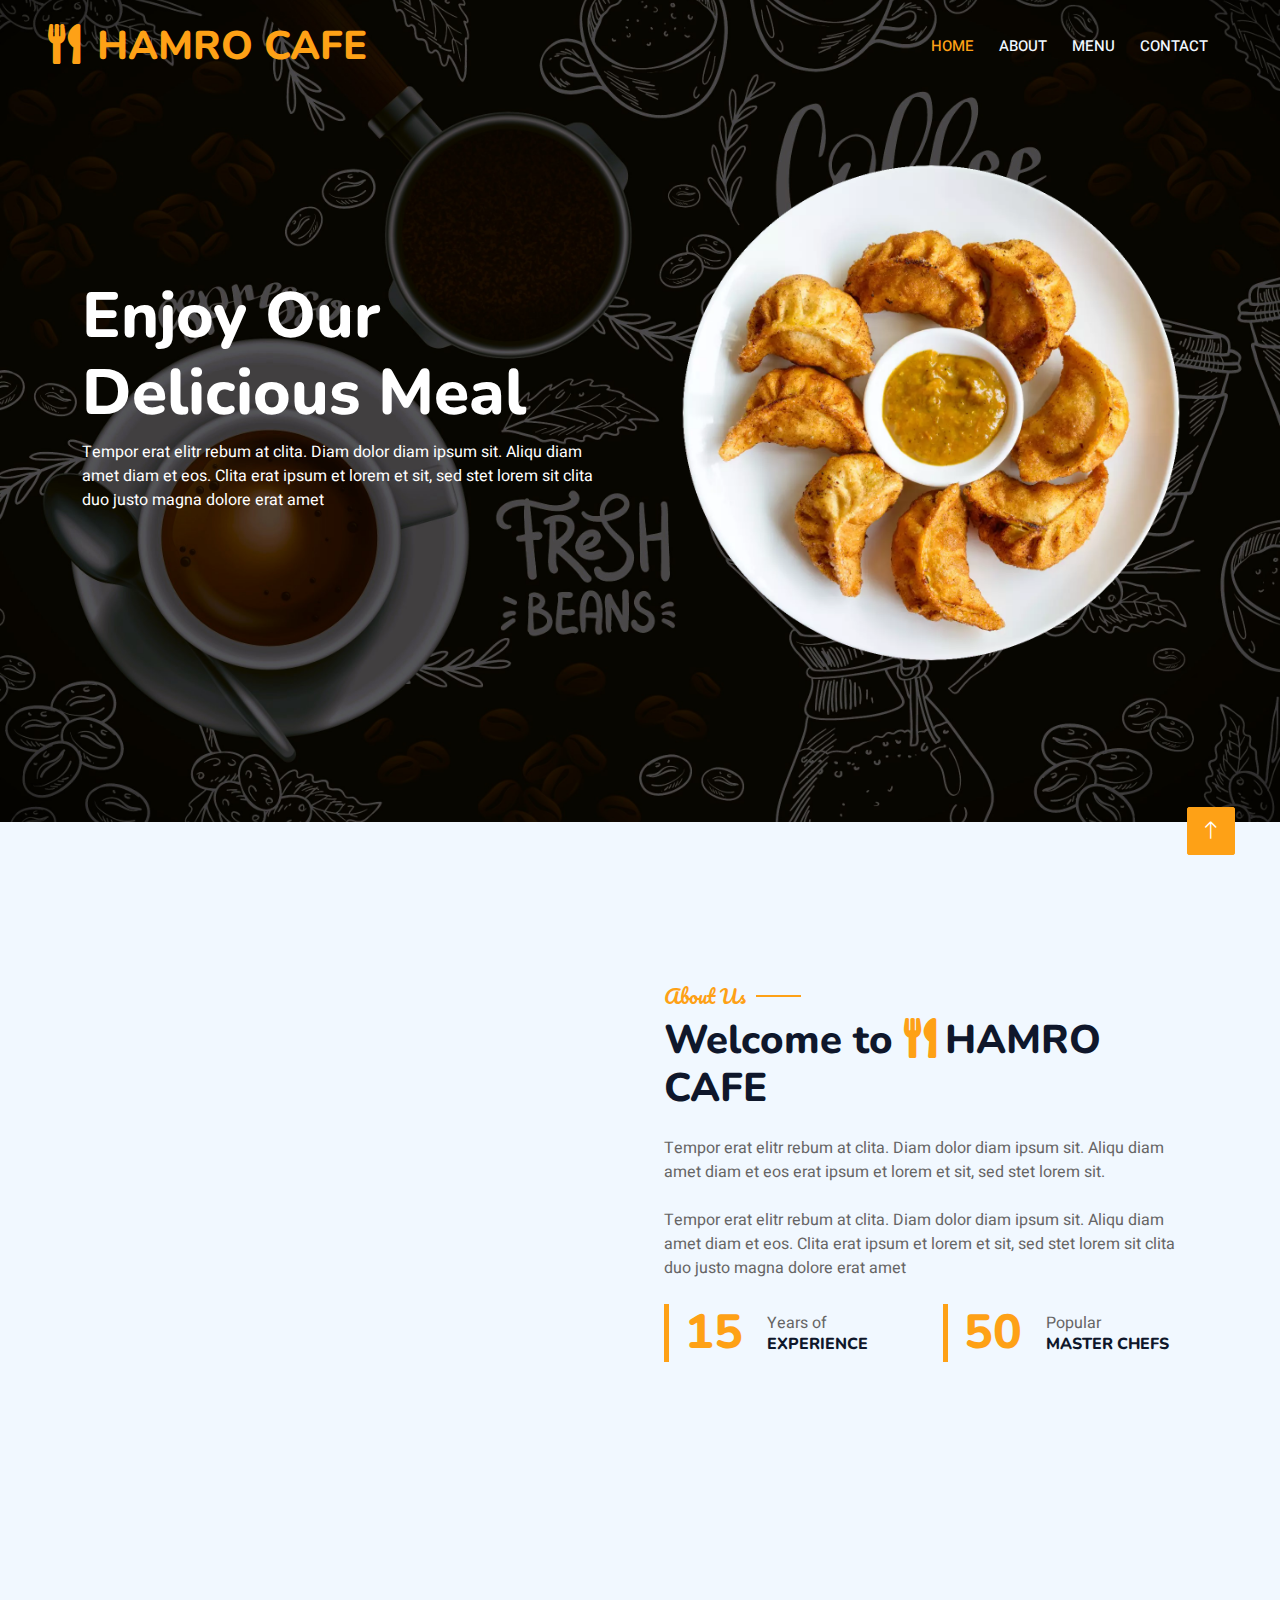
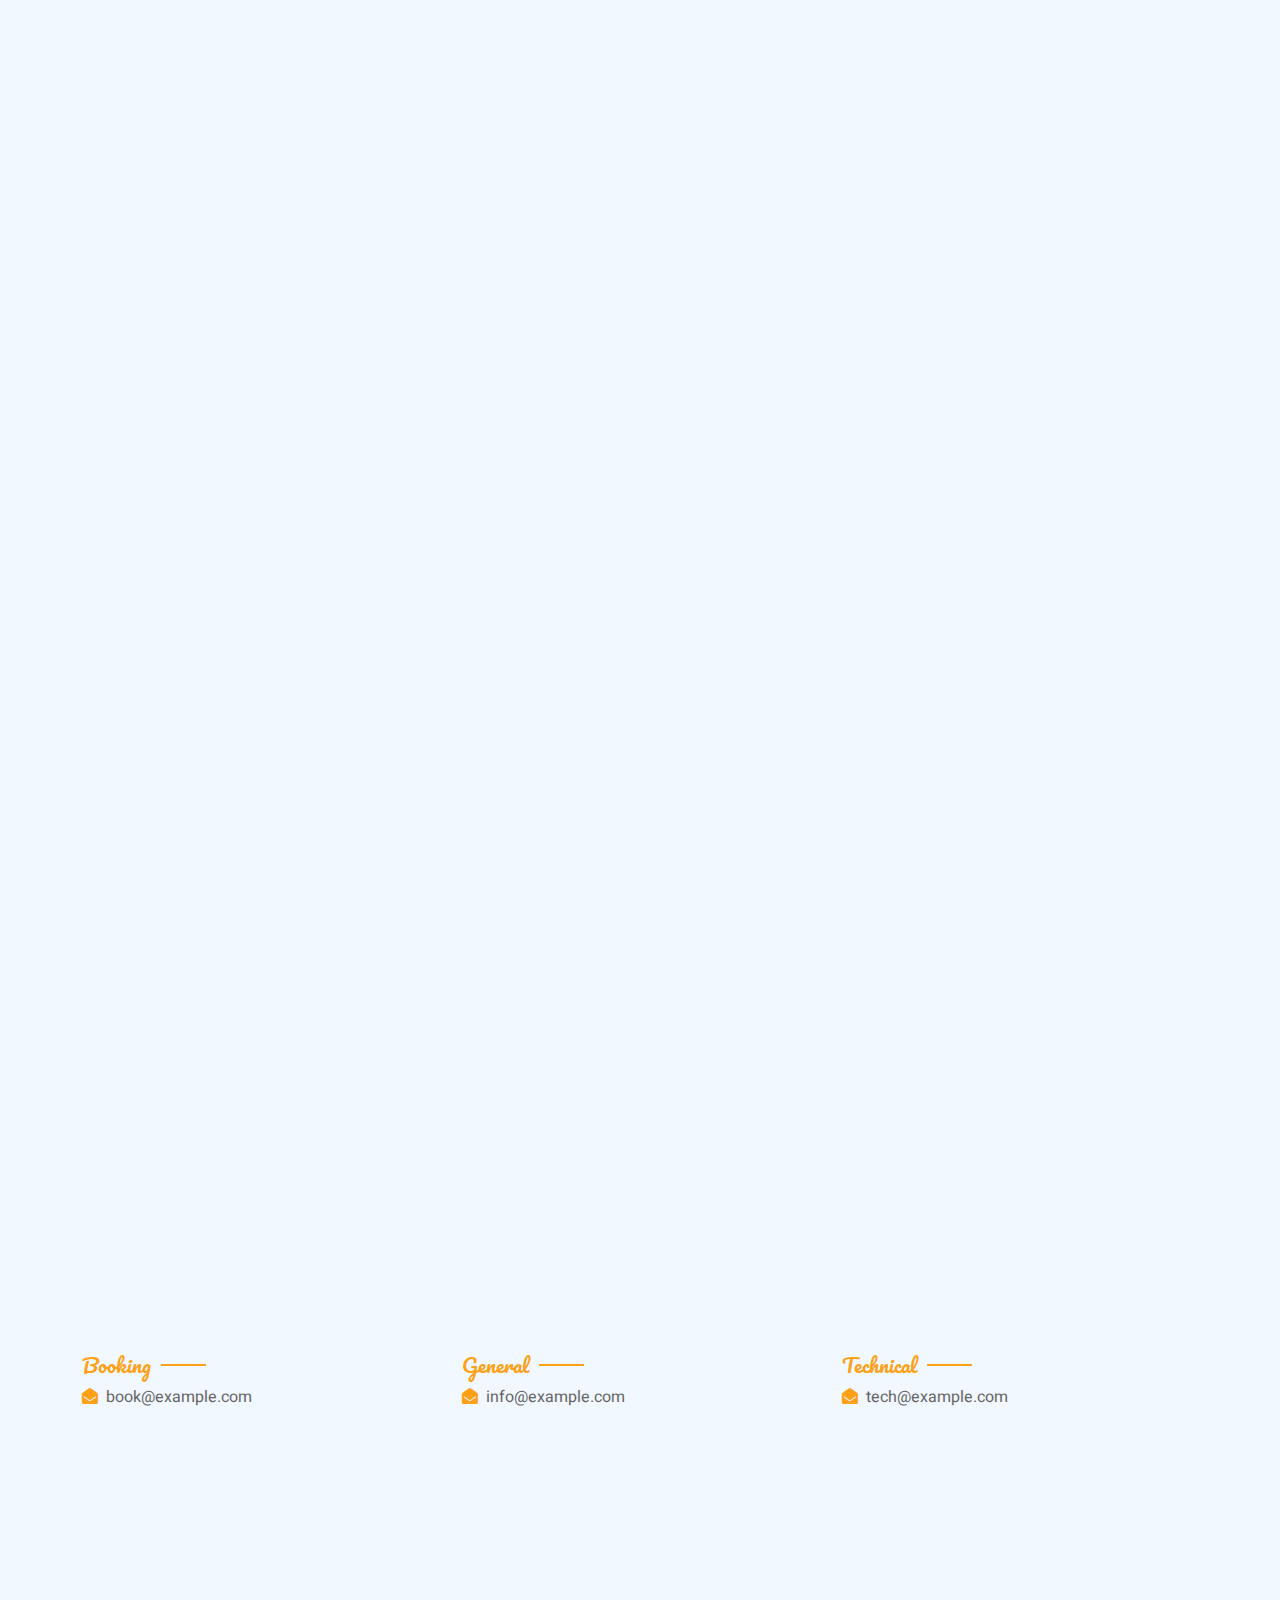
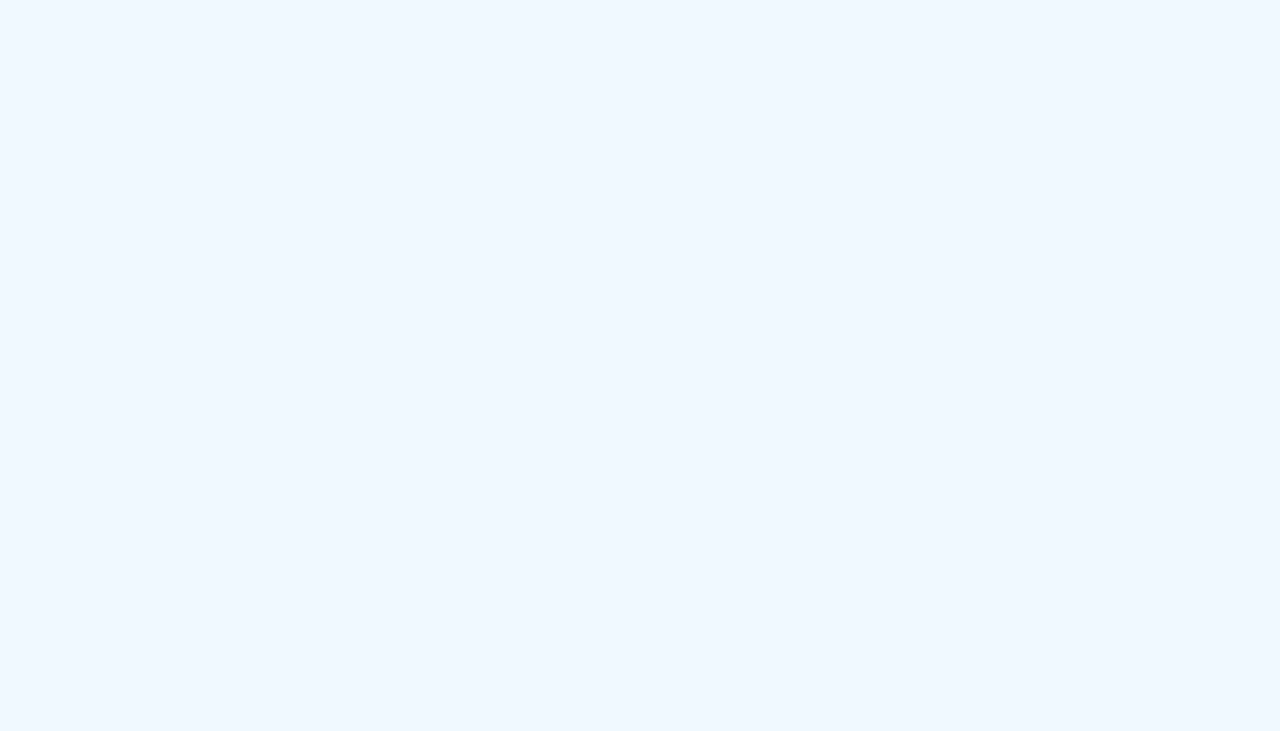
==== commit eba83151: "fixed bg container" ====
--- a/index.html
+++ b/index.html
@@ -33,7 +33,7 @@
 </head>
 
 <body>
-    <div class="container-xxl bg-white p-0">
+    <!-- <div class="container-xxl bg-white p-0"> -->
         <!-- Spinner Start -->
         <div id="spinner" class="show bg-white position-fixed translate-middle w-100 vh-100 top-50 start-50 d-flex align-items-center justify-content-center">
             <div class="spinner-border text-primary" style="width: 3rem; height: 3rem;" role="status">
@@ -666,7 +666,7 @@
 
         <!-- Back to Top -->
         <a href="#" class="btn btn-lg btn-primary btn-lg-square back-to-top"><i class="bi bi-arrow-up"></i></a>
-    </div>
+    <!-- </div> -->
 
     <!-- JavaScript Libraries -->
     <script src="https://code.jquery.com/jquery-3.4.1.min.js"></script>
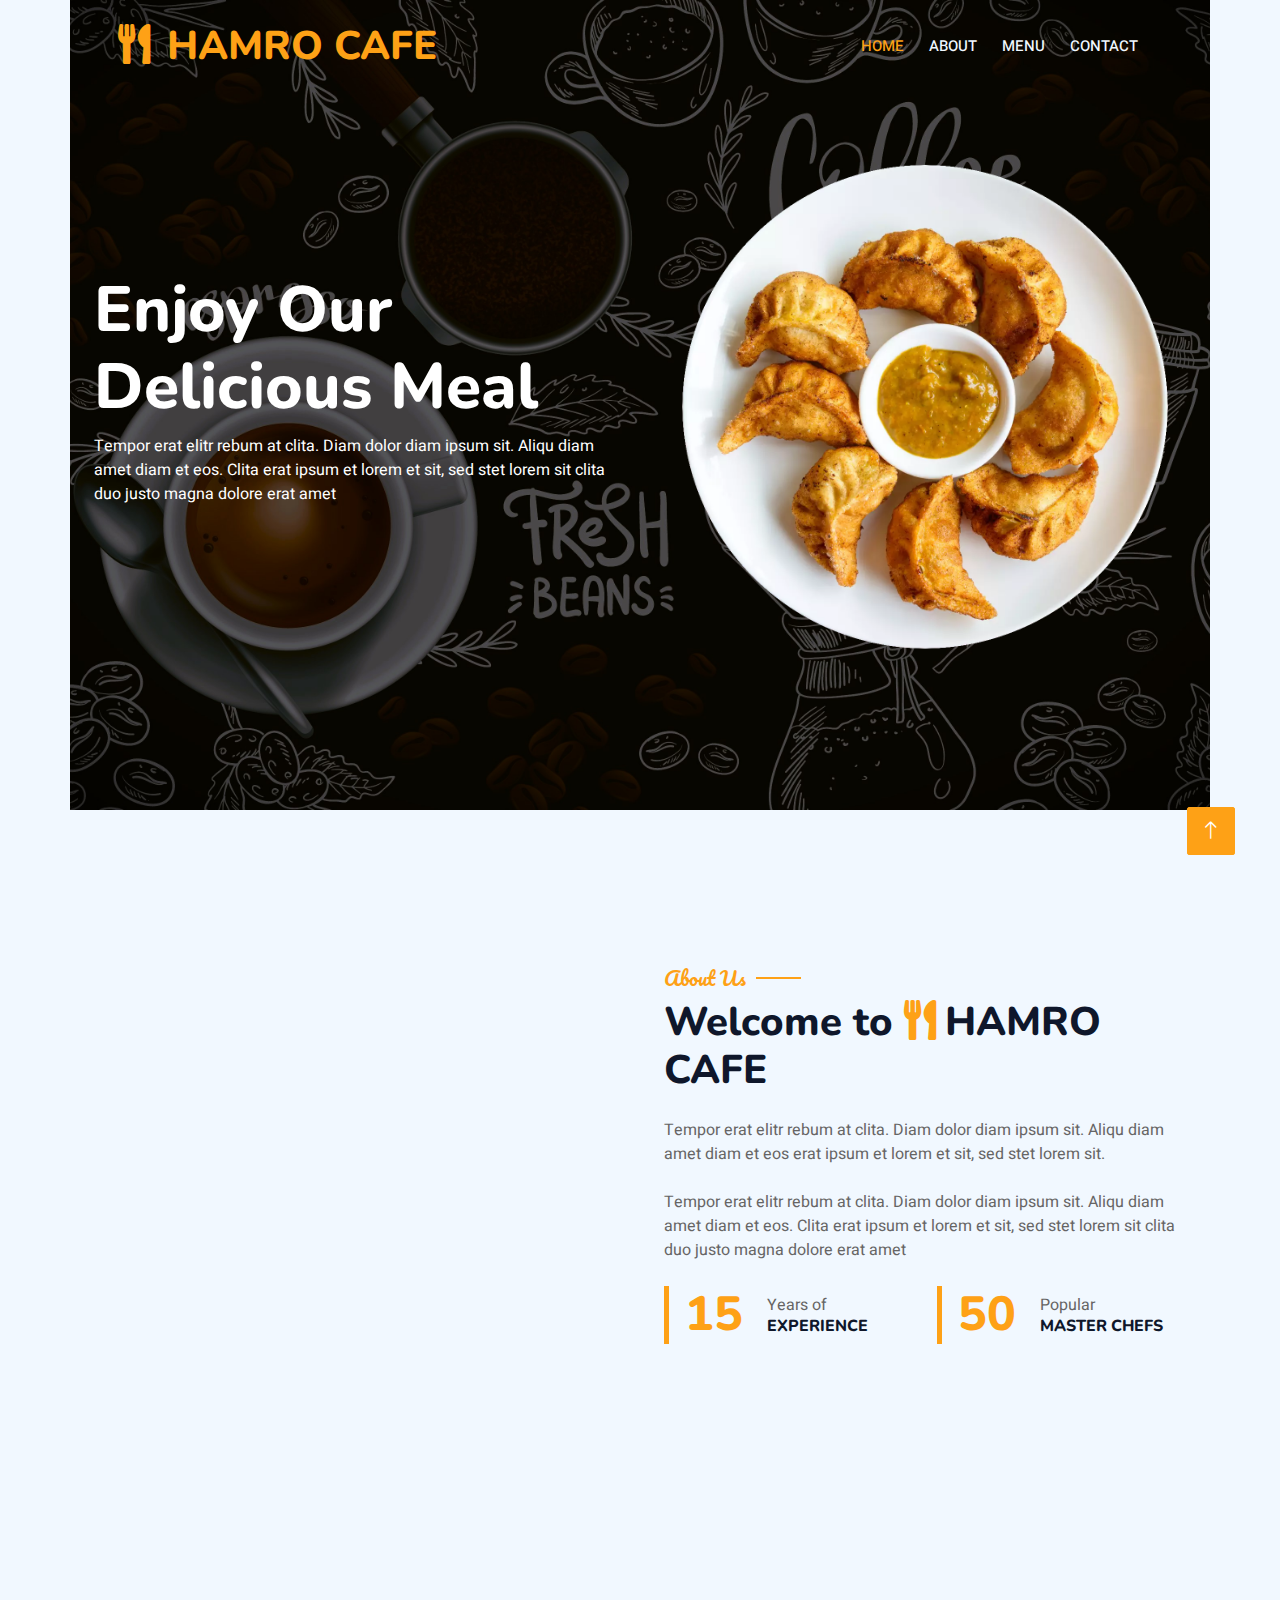
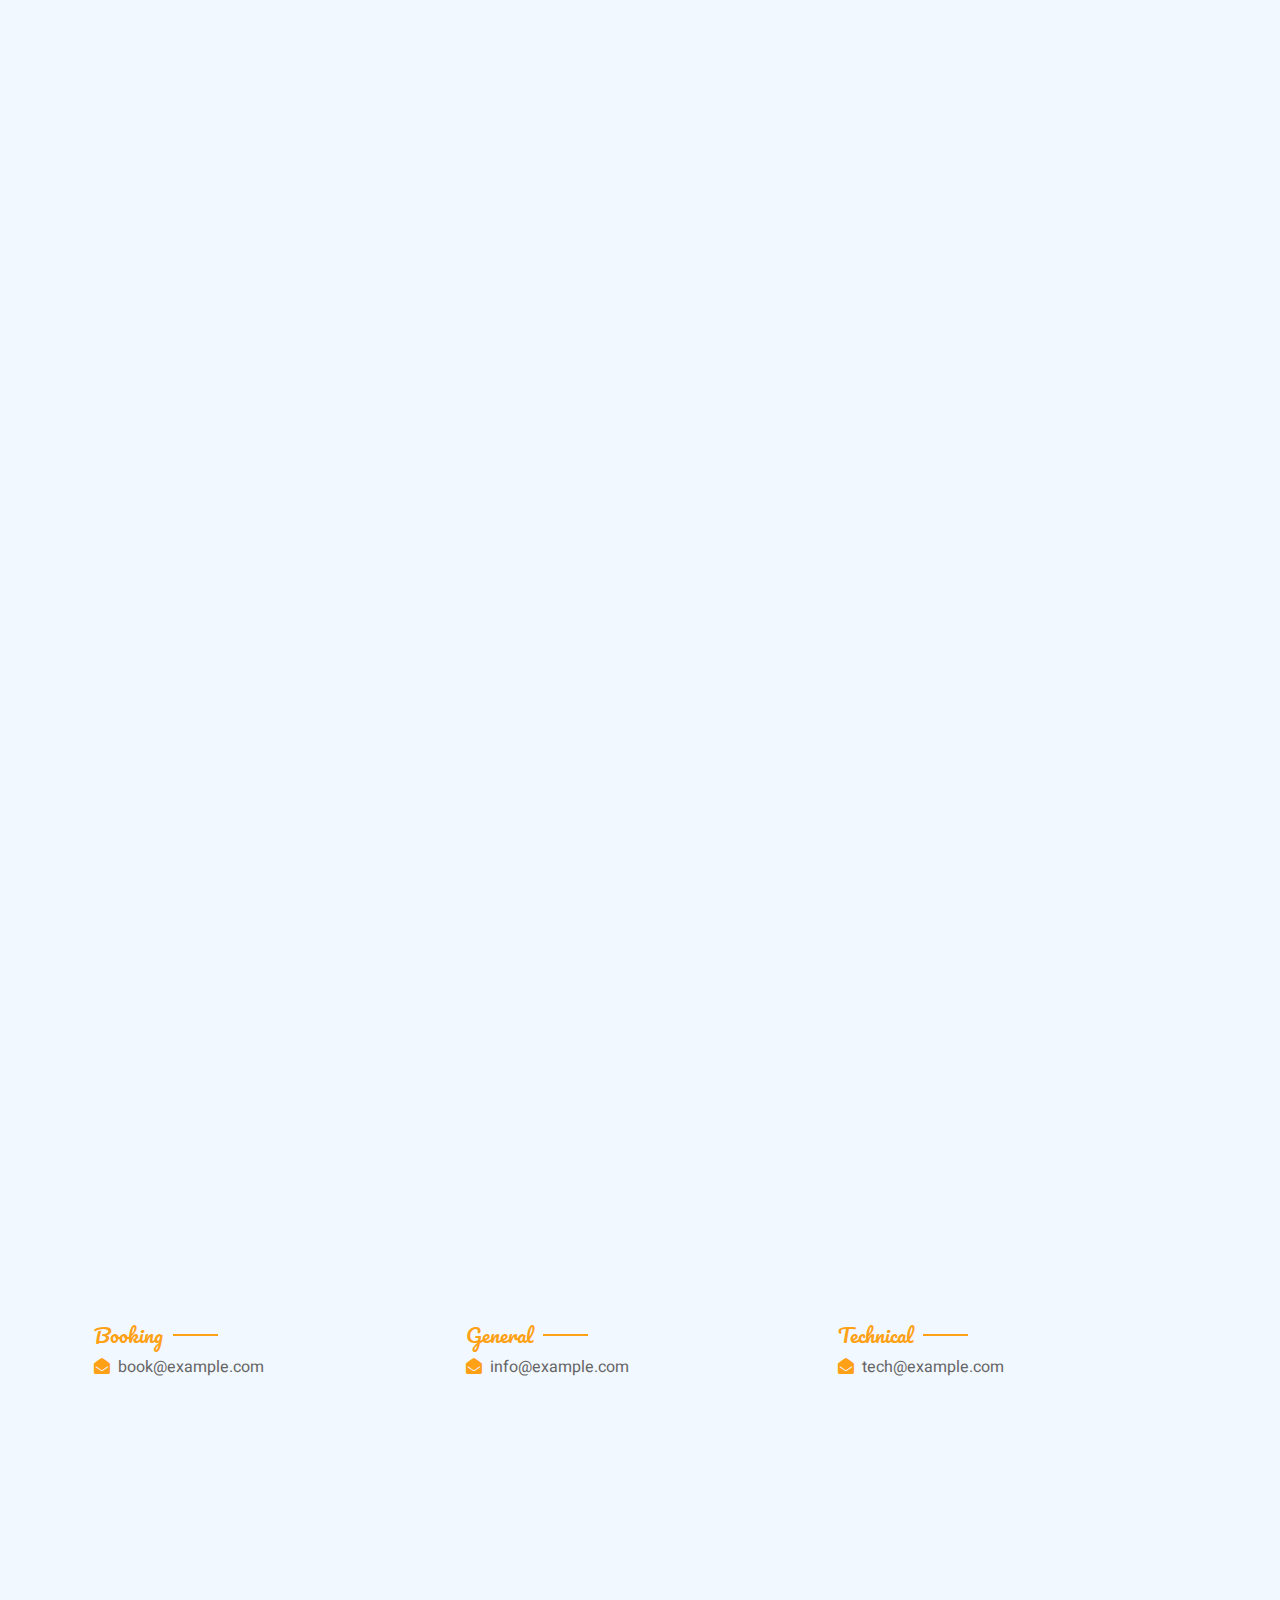
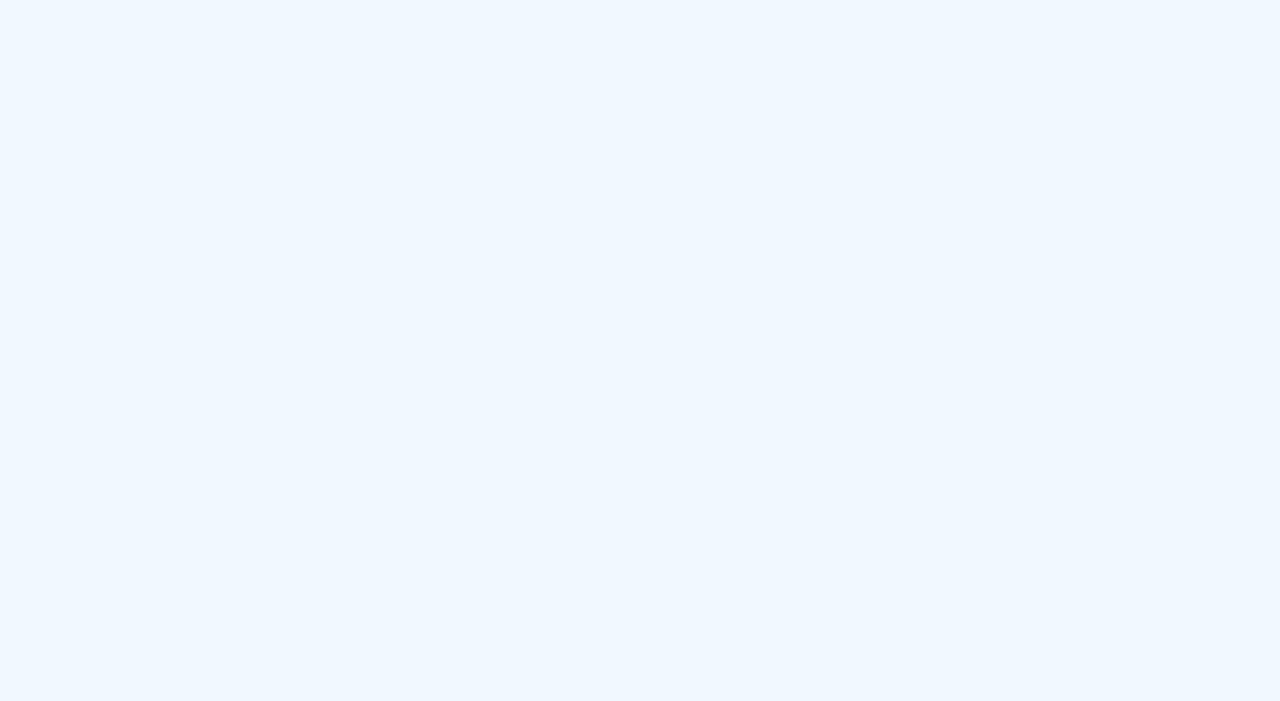
==== commit f371c90f: "fixed container-xxl" ====
--- a/index.html
+++ b/index.html
@@ -14,7 +14,9 @@
     <!-- Google Web Fonts -->
     <link rel="preconnect" href="https://fonts.googleapis.com">
     <link rel="preconnect" href="https://fonts.gstatic.com" crossorigin>
-    <link href="https://fonts.googleapis.com/css2?family=Heebo:wght@400;500;600&family=Nunito:wght@600;700;800&family=Pacifico&display=swap" rel="stylesheet">
+    <link
+        href="https://fonts.googleapis.com/css2?family=Heebo:wght@400;500;600&family=Nunito:wght@600;700;800&family=Pacifico&display=swap"
+        rel="stylesheet">
 
     <!-- Icon Font Stylesheet -->
     <link href="https://cdnjs.cloudflare.com/ajax/libs/font-awesome/5.10.0/css/all.min.css" rel="stylesheet">
@@ -33,440 +35,472 @@
 </head>
 
 <body>
-    <!-- <div class="container-xxl bg-white p-0"> -->
-        <!-- Spinner Start -->
-        <div id="spinner" class="show bg-white position-fixed translate-middle w-100 vh-100 top-50 start-50 d-flex align-items-center justify-content-center">
-            <div class="spinner-border text-primary" style="width: 3rem; height: 3rem;" role="status">
-                <span class="sr-only">Loading...</span>
-            </div>
+    <!-- <div class="container bg-white p-0"> -->
+    <!-- Spinner Start -->
+    <div id="spinner"
+        class="show bg-white position-fixed translate-middle w-100 vh-100 top-50 start-50 d-flex align-items-center justify-content-center">
+        <div class="spinner-border text-primary" style="width: 3rem; height: 3rem;" role="status">
+            <span class="sr-only">Loading...</span>
         </div>
-        <!-- Spinner End -->
-
-
-        <!-- Navbar & Hero Start -->
-        <div class="container-xxl position-relative p-0">
-            <nav class="navbar navbar-expand-lg navbar-dark bg-dark px-4 px-lg-5 py-3 py-lg-0">
-                <a href="" class="navbar-brand p-0">
-                    <h1 class="text-primary m-0"><i class="fa fa-utensils me-3"></i>HAMRO CAFE</h1>
-                    <!-- <img src="img/logo.png" alt="Logo"> -->
-                </a>
-                <button class="navbar-toggler" type="button" data-bs-toggle="collapse" data-bs-target="#navbarCollapse">
-                    <span class="fa fa-bars"></span>
-                </button>
-                <div class="collapse navbar-collapse" id="navbarCollapse">
-                    <div class="navbar-nav ms-auto py-0 pe-4">
-                        <a href="index.html" class="nav-item nav-link active">Home</a>
-                        <a href="#about" class="nav-item nav-link">About</a>
-                        <a href="menu.html" class="nav-item nav-link">Menu</a>
-                        <a href="#contact" class="nav-item nav-link">Contact</a>
-                    </div>
-                    
-                </div>
-            </nav>
-
-            <div class="container-xxl py-5 bg-dark hero-header mb-5">
-                <div class="container my-5 py-5">
-                    <div class="row align-items-center g-5">
-                        <div class="col-lg-6 text-center text-lg-start">
-                            <h1 class="display-3 text-white animated slideInLeft">Enjoy Our<br>Delicious Meal</h1>
-                            <p class="text-white animated slideInLeft mb-4 pb-2">Tempor erat elitr rebum at clita. Diam dolor diam ipsum sit. Aliqu diam amet diam et eos. Clita erat ipsum et lorem et sit, sed stet lorem sit clita duo justo magna dolore erat amet</p>
-                        </div>
-                        <div class="col-lg-6 text-center text-lg-end overflow-hidden">
-                            <img class="img-fluid" src="img/menu-image1.png" alt="">
-                        </div>
+    </div>
+    <!-- Spinner End -->
+
+
+    <!-- Navbar & Hero Start -->
+    <div class="container position-relative p-0">
+        <nav class="navbar navbar-expand-lg navbar-dark bg-dark px-4 px-lg-5 py-3 py-lg-0">
+            <a href="" class="navbar-brand p-0">
+                <h1 class="text-primary m-0"><i class="fa fa-utensils me-3"></i>HAMRO CAFE</h1>
+                <!-- <img src="img/logo.png" alt="Logo"> -->
+            </a>
+            <button class="navbar-toggler" type="button" data-bs-toggle="collapse" data-bs-target="#navbarCollapse">
+                <span class="fa fa-bars"></span>
+            </button>
+            <div class="collapse navbar-collapse" id="navbarCollapse">
+                <div class="navbar-nav ms-auto py-0 pe-4">
+                    <a href="index.html" class="nav-item nav-link active">Home</a>
+                    <a href="#about" class="nav-item nav-link">About</a>
+                    <a href="menu.html" class="nav-item nav-link">Menu</a>
+                    <a href="#contact" class="nav-item nav-link">Contact</a>
+                </div>
+
+            </div>
+        </nav>
+
+        <div class="container py-5 bg-dark hero-header mb-5">
+            <div class="container my-5 py-5">
+                <div class="row align-items-center g-5">
+                    <div class="col-lg-6 text-center text-lg-start">
+                        <h1 class="display-3 text-white animated slideInLeft">Enjoy Our<br>Delicious Meal</h1>
+                        <p class="text-white animated slideInLeft mb-4 pb-2">Tempor erat elitr rebum at clita. Diam
+                            dolor diam ipsum sit. Aliqu diam amet diam et eos. Clita erat ipsum et lorem et sit, sed
+                            stet lorem sit clita duo justo magna dolore erat amet</p>
+                    </div>
+                    <div class="col-lg-6 text-center text-lg-end overflow-hidden">
+                        <img class="img-fluid" src="img/menu-image1.png" alt="">
                     </div>
                 </div>
             </div>
         </div>
-        <!-- Navbar & Hero End -->
-
-        <!-- About Start -->
-        <div class="container-xxl py-5" id="about">
-            <div class="container">
-                <div class="row g-5 align-items-center">
-                    <div class="col-lg-6">
-                        <div class="row g-3">
-                            <div class="col-6 text-start">
-                                <img class="img-fluid rounded w-100 wow zoomIn" data-wow-delay="0.1s" src="img/about-1.jpg">
-                            </div>
-                            <div class="col-6 text-start">
-                                <img class="img-fluid rounded w-75 wow zoomIn" data-wow-delay="0.3s" src="img/about-2.jpg" style="margin-top: 25%;">
-                            </div>
-                            <div class="col-6 text-end">
-                                <img class="img-fluid rounded w-75 wow zoomIn" data-wow-delay="0.5s" src="img/about-3.jpg">
-                            </div>
-                            <div class="col-6 text-end">
-                                <img class="img-fluid rounded w-100 wow zoomIn" data-wow-delay="0.7s" src="img/about-4.jpg">
-                            </div>
-                        </div>
-                    </div>
-                    <div class="col-lg-6">
-                        <h5 class="section-title ff-secondary text-start text-primary fw-normal">About Us</h5>
-                        <h1 class="mb-4">Welcome to <i class="fa fa-utensils text-primary me-2"></i>HAMRO CAFE</h1>
-                        <p class="mb-4">Tempor erat elitr rebum at clita. Diam dolor diam ipsum sit. Aliqu diam amet diam et eos erat ipsum et lorem et sit, sed stet lorem sit.</p>
-                        <p class="mb-4">Tempor erat elitr rebum at clita. Diam dolor diam ipsum sit. Aliqu diam amet diam et eos. Clita erat ipsum et lorem et sit, sed stet lorem sit clita duo justo magna dolore erat amet</p>
-                        <div class="row g-4 mb-4">
-                            <div class="col-sm-6">
-                                <div class="d-flex align-items-center border-start border-5 border-primary px-3">
-                                    <h1 class="flex-shrink-0 display-5 text-primary mb-0" data-toggle="counter-up">15</h1>
-                                    <div class="ps-4">
-                                        <p class="mb-0">Years of</p>
-                                        <h6 class="text-uppercase mb-0">Experience</h6>
-                                    </div>
-                                </div>
-                            </div>
-                            <div class="col-sm-6">
-                                <div class="d-flex align-items-center border-start border-5 border-primary px-3">
-                                    <h1 class="flex-shrink-0 display-5 text-primary mb-0" data-toggle="counter-up">50</h1>
-                                    <div class="ps-4">
-                                        <p class="mb-0">Popular</p>
-                                        <h6 class="text-uppercase mb-0">Master Chefs</h6>
-                                    </div>
-                                </div>
-                            </div>
-                        </div>
-
-                    </div>
+    </div>
+    <!-- Navbar & Hero End -->
+
+    <!-- About Start -->
+    <div class="container py-5" id="about">
+        <div class="container">
+            <div class="row g-5 align-items-center">
+                <div class="col-lg-6">
+                    <div class="row g-3">
+                        <div class="col-6 text-start">
+                            <img class="img-fluid rounded w-100 wow zoomIn" data-wow-delay="0.1s" src="img/about-1.jpg">
+                        </div>
+                        <div class="col-6 text-start">
+                            <img class="img-fluid rounded w-75 wow zoomIn" data-wow-delay="0.3s" src="img/about-2.jpg"
+                                style="margin-top: 25%;">
+                        </div>
+                        <div class="col-6 text-end">
+                            <img class="img-fluid rounded w-75 wow zoomIn" data-wow-delay="0.5s" src="img/about-3.jpg">
+                        </div>
+                        <div class="col-6 text-end">
+                            <img class="img-fluid rounded w-100 wow zoomIn" data-wow-delay="0.7s" src="img/about-4.jpg">
+                        </div>
+                    </div>
+                </div>
+                <div class="col-lg-6">
+                    <h5 class="section-title ff-secondary text-start text-primary fw-normal">About Us</h5>
+                    <h1 class="mb-4">Welcome to <i class="fa fa-utensils text-primary me-2"></i>HAMRO CAFE</h1>
+                    <p class="mb-4">Tempor erat elitr rebum at clita. Diam dolor diam ipsum sit. Aliqu diam amet diam et
+                        eos erat ipsum et lorem et sit, sed stet lorem sit.</p>
+                    <p class="mb-4">Tempor erat elitr rebum at clita. Diam dolor diam ipsum sit. Aliqu diam amet diam et
+                        eos. Clita erat ipsum et lorem et sit, sed stet lorem sit clita duo justo magna dolore erat amet
+                    </p>
+                    <div class="row g-4 mb-4">
+                        <div class="col-sm-6">
+                            <div class="d-flex align-items-center border-start border-5 border-primary px-3">
+                                <h1 class="flex-shrink-0 display-5 text-primary mb-0" data-toggle="counter-up">15</h1>
+                                <div class="ps-4">
+                                    <p class="mb-0">Years of</p>
+                                    <h6 class="text-uppercase mb-0">Experience</h6>
+                                </div>
+                            </div>
+                        </div>
+                        <div class="col-sm-6">
+                            <div class="d-flex align-items-center border-start border-5 border-primary px-3">
+                                <h1 class="flex-shrink-0 display-5 text-primary mb-0" data-toggle="counter-up">50</h1>
+                                <div class="ps-4">
+                                    <p class="mb-0">Popular</p>
+                                    <h6 class="text-uppercase mb-0">Master Chefs</h6>
+                                </div>
+                            </div>
+                        </div>
+                    </div>
+
                 </div>
             </div>
         </div>
-        <!-- About End -->
-
-
-        <!-- Menu Start -->
-        <div class="container-xxl py-5">
-            <div class="container">
-                <div class="text-center wow fadeInUp" data-wow-delay="0.1s">
-                    <h5 class="section-title ff-secondary text-center text-primary fw-normal">LET'S EAT</h5>
-                    <h1 class="mb-5">HAMRO MENU</h1>
-                </div>
-                <div class="tab-class text-center wow fadeInUp" data-wow-delay="0.1s">
-                    <ul class="nav nav-pills d-inline-flex justify-content-center border-bottom mb-5">
-                        <li class="nav-item">
-                            <a class="d-flex align-items-center text-start mx-3 ms-0 pb-3 active" data-bs-toggle="pill" href="#tab-1">
-                                <i class="fa fa-coffee fa-2x text-primary"></i>
-                                <div class="ps-3">
-                                    <small class="text-body">Popular</small>
-                                    <h6 class="mt-n1 mb-0">Breakfast</h6>
-                                </div>
-                            </a>
-                        </li>
-                        <li class="nav-item">
-                            <a class="d-flex align-items-center text-start mx-3 pb-3" data-bs-toggle="pill" href="#tab-2">
-                                <i class="fa fa-hamburger fa-2x text-primary"></i>
-                                <div class="ps-3">
-                                    <small class="text-body">Special</small>
-                                    <h6 class="mt-n1 mb-0">Launch</h6>
-                                </div>
-                            </a>
-                        </li>
-                        <li class="nav-item">
-                            <a class="d-flex align-items-center text-start mx-3 me-0 pb-3" data-bs-toggle="pill" href="#tab-3">
-                                <i class="fa fa-utensils fa-2x text-primary"></i>
-                                <div class="ps-3">
-                                    <small class="text-body">Lovely</small>
-                                    <h6 class="mt-n1 mb-0">Dinner</h6>
-                                </div>
-                            </a>
-                        </li>
-                    </ul>
-                    <div class="tab-content">
-                        <div id="tab-1" class="tab-pane fade show p-0 active">
-                            <div class="row g-4">
-                                <div class="col-lg-6">
-                                    <div class="d-flex align-items-center">
-                                        <img class="flex-shrink-0 img-fluid rounded" src="img/menu-1.jpg" alt="" style="width: 80px;">
-                                        <div class="w-100 d-flex flex-column text-start ps-4">
-                                            <h5 class="d-flex justify-content-between border-bottom pb-2">
-                                                <span>Chicken Burger</span>
-                                                <span class="text-primary">RS 115</span>
-                                            </h5>
-                                            <small class="fst-italic">Ipsum ipsum clita erat amet dolor justo diam</small>
-                                        </div>
-                                    </div>
-                                </div>
-                                <div class="col-lg-6">
-                                    <div class="d-flex align-items-center">
-                                        <img class="flex-shrink-0 img-fluid rounded" src="img/menu-2.jpg" alt="" style="width: 80px;">
-                                        <div class="w-100 d-flex flex-column text-start ps-4">
-                                            <h5 class="d-flex justify-content-between border-bottom pb-2">
-                                                <span>Chicken Burger</span>
-                                                <span class="text-primary">RS 115</span>
-                                            </h5>
-                                            <small class="fst-italic">Ipsum ipsum clita erat amet dolor justo diam</small>
-                                        </div>
-                                    </div>
-                                </div>
-                                <div class="col-lg-6">
-                                    <div class="d-flex align-items-center">
-                                        <img class="flex-shrink-0 img-fluid rounded" src="img/menu-3.jpg" alt="" style="width: 80px;">
-                                        <div class="w-100 d-flex flex-column text-start ps-4">
-                                            <h5 class="d-flex justify-content-between border-bottom pb-2">
-                                                <span>Chicken Burger</span>
-                                                <span class="text-primary">RS 115</span>
-                                            </h5>
-                                            <small class="fst-italic">Ipsum ipsum clita erat amet dolor justo diam</small>
-                                        </div>
-                                    </div>
-                                </div>
-                                <div class="col-lg-6">
-                                    <div class="d-flex align-items-center">
-                                        <img class="flex-shrink-0 img-fluid rounded" src="img/menu-4.jpg" alt="" style="width: 80px;">
-                                        <div class="w-100 d-flex flex-column text-start ps-4">
-                                            <h5 class="d-flex justify-content-between border-bottom pb-2">
-                                                <span>Chicken Burger</span>
-                                                <span class="text-primary">RS 115</span>
-                                            </h5>
-                                            <small class="fst-italic">Ipsum ipsum clita erat amet dolor justo diam</small>
-                                        </div>
-                                    </div>
-                                </div>
-                                <div class="col-lg-6">
-                                    <div class="d-flex align-items-center">
-                                        <img class="flex-shrink-0 img-fluid rounded" src="img/menu-5.jpg" alt="" style="width: 80px;">
-                                        <div class="w-100 d-flex flex-column text-start ps-4">
-                                            <h5 class="d-flex justify-content-between border-bottom pb-2">
-                                                <span>Chicken Burger</span>
-                                                <span class="text-primary">RS 115</span>
-                                            </h5>
-                                            <small class="fst-italic">Ipsum ipsum clita erat amet dolor justo diam</small>
-                                        </div>
-                                    </div>
-                                </div>
-                                <div class="col-lg-6">
-                                    <div class="d-flex align-items-center">
-                                        <img class="flex-shrink-0 img-fluid rounded" src="img/menu-6.jpg" alt="" style="width: 80px;">
-                                        <div class="w-100 d-flex flex-column text-start ps-4">
-                                            <h5 class="d-flex justify-content-between border-bottom pb-2">
-                                                <span>Chicken Burger</span>
-                                                <span class="text-primary">RS 115</span>
-                                            </h5>
-                                            <small class="fst-italic">Ipsum ipsum clita erat amet dolor justo diam</small>
-                                        </div>
-                                    </div>
-                                </div>
-                                <div class="col-lg-6">
-                                    <div class="d-flex align-items-center">
-                                        <img class="flex-shrink-0 img-fluid rounded" src="img/menu-7.jpg" alt="" style="width: 80px;">
-                                        <div class="w-100 d-flex flex-column text-start ps-4">
-                                            <h5 class="d-flex justify-content-between border-bottom pb-2">
-                                                <span>Chicken Burger</span>
-                                                <span class="text-primary">RS 115</span>
-                                            </h5>
-                                            <small class="fst-italic">Ipsum ipsum clita erat amet dolor justo diam</small>
-                                        </div>
-                                    </div>
-                                </div>
-                                <div class="col-lg-6">
-                                    <div class="d-flex align-items-center">
-                                        <img class="flex-shrink-0 img-fluid rounded" src="img/menu-8.jpg" alt="" style="width: 80px;">
-                                        <div class="w-100 d-flex flex-column text-start ps-4">
-                                            <h5 class="d-flex justify-content-between border-bottom pb-2">
-                                                <span>Chicken Burger</span>
-                                                <span class="text-primary">RS 115</span>
-                                            </h5>
-                                            <small class="fst-italic">Ipsum ipsum clita erat amet dolor justo diam</small>
-                                        </div>
-                                    </div>
-                                </div>
-                            </div>
-                        </div>
-                        <div id="tab-2" class="tab-pane fade show p-0">
-                            <div class="row g-4">
-                                <div class="col-lg-6">
-                                    <div class="d-flex align-items-center">
-                                        <img class="flex-shrink-0 img-fluid rounded" src="img/menu-1.jpg" alt="" style="width: 80px;">
-                                        <div class="w-100 d-flex flex-column text-start ps-4">
-                                            <h5 class="d-flex justify-content-between border-bottom pb-2">
-                                                <span>Chicken Burger</span>
-                                                <span class="text-primary">RS 115</span>
-                                            </h5>
-                                            <small class="fst-italic">Ipsum ipsum clita erat amet dolor justo diam</small>
-                                        </div>
-                                    </div>
-                                </div>
-                                <div class="col-lg-6">
-                                    <div class="d-flex align-items-center">
-                                        <img class="flex-shrink-0 img-fluid rounded" src="img/menu-2.jpg" alt="" style="width: 80px;">
-                                        <div class="w-100 d-flex flex-column text-start ps-4">
-                                            <h5 class="d-flex justify-content-between border-bottom pb-2">
-                                                <span>Chicken Burger</span>
-                                                <span class="text-primary">RS 115</span>
-                                            </h5>
-                                            <small class="fst-italic">Ipsum ipsum clita erat amet dolor justo diam</small>
-                                        </div>
-                                    </div>
-                                </div>
-                                <div class="col-lg-6">
-                                    <div class="d-flex align-items-center">
-                                        <img class="flex-shrink-0 img-fluid rounded" src="img/menu-3.jpg" alt="" style="width: 80px;">
-                                        <div class="w-100 d-flex flex-column text-start ps-4">
-                                            <h5 class="d-flex justify-content-between border-bottom pb-2">
-                                                <span>Chicken Burger</span>
-                                                <span class="text-primary">RS 115</span>
-                                            </h5>
-                                            <small class="fst-italic">Ipsum ipsum clita erat amet dolor justo diam</small>
-                                        </div>
-                                    </div>
-                                </div>
-                                <div class="col-lg-6">
-                                    <div class="d-flex align-items-center">
-                                        <img class="flex-shrink-0 img-fluid rounded" src="img/menu-4.jpg" alt="" style="width: 80px;">
-                                        <div class="w-100 d-flex flex-column text-start ps-4">
-                                            <h5 class="d-flex justify-content-between border-bottom pb-2">
-                                                <span>Chicken Burger</span>
-                                                <span class="text-primary">RS 115</span>
-                                            </h5>
-                                            <small class="fst-italic">Ipsum ipsum clita erat amet dolor justo diam</small>
-                                        </div>
-                                    </div>
-                                </div>
-                                <div class="col-lg-6">
-                                    <div class="d-flex align-items-center">
-                                        <img class="flex-shrink-0 img-fluid rounded" src="img/menu-5.jpg" alt="" style="width: 80px;">
-                                        <div class="w-100 d-flex flex-column text-start ps-4">
-                                            <h5 class="d-flex justify-content-between border-bottom pb-2">
-                                                <span>Chicken Burger</span>
-                                                <span class="text-primary">RS 115</span>
-                                            </h5>
-                                            <small class="fst-italic">Ipsum ipsum clita erat amet dolor justo diam</small>
-                                        </div>
-                                    </div>
-                                </div>
-                                <div class="col-lg-6">
-                                    <div class="d-flex align-items-center">
-                                        <img class="flex-shrink-0 img-fluid rounded" src="img/menu-6.jpg" alt="" style="width: 80px;">
-                                        <div class="w-100 d-flex flex-column text-start ps-4">
-                                            <h5 class="d-flex justify-content-between border-bottom pb-2">
-                                                <span>Chicken Burger</span>
-                                                <span class="text-primary">RS 115</span>
-                                            </h5>
-                                            <small class="fst-italic">Ipsum ipsum clita erat amet dolor justo diam</small>
-                                        </div>
-                                    </div>
-                                </div>
-                                <div class="col-lg-6">
-                                    <div class="d-flex align-items-center">
-                                        <img class="flex-shrink-0 img-fluid rounded" src="img/menu-7.jpg" alt="" style="width: 80px;">
-                                        <div class="w-100 d-flex flex-column text-start ps-4">
-                                            <h5 class="d-flex justify-content-between border-bottom pb-2">
-                                                <span>Chicken Burger</span>
-                                                <span class="text-primary">RS 115</span>
-                                            </h5>
-                                            <small class="fst-italic">Ipsum ipsum clita erat amet dolor justo diam</small>
-                                        </div>
-                                    </div>
-                                </div>
-                                <div class="col-lg-6">
-                                    <div class="d-flex align-items-center">
-                                        <img class="flex-shrink-0 img-fluid rounded" src="img/menu-8.jpg" alt="" style="width: 80px;">
-                                        <div class="w-100 d-flex flex-column text-start ps-4">
-                                            <h5 class="d-flex justify-content-between border-bottom pb-2">
-                                                <span>Chicken Burger</span>
-                                                <span class="text-primary">RS 115</span>
-                                            </h5>
-                                            <small class="fst-italic">Ipsum ipsum clita erat amet dolor justo diam</small>
-                                        </div>
-                                    </div>
-                                </div>
-                            </div>
-                        </div>
-                        <div id="tab-3" class="tab-pane fade show p-0">
-                            <div class="row g-4">
-                                <div class="col-lg-6">
-                                    <div class="d-flex align-items-center">
-                                        <img class="flex-shrink-0 img-fluid rounded" src="img/menu-1.jpg" alt="" style="width: 80px;">
-                                        <div class="w-100 d-flex flex-column text-start ps-4">
-                                            <h5 class="d-flex justify-content-between border-bottom pb-2">
-                                                <span>Chicken Burger</span>
-                                                <span class="text-primary">RS 115</span>
-                                            </h5>
-                                            <small class="fst-italic">Ipsum ipsum clita erat amet dolor justo diam</small>
-                                        </div>
-                                    </div>
-                                </div>
-                                <div class="col-lg-6">
-                                    <div class="d-flex align-items-center">
-                                        <img class="flex-shrink-0 img-fluid rounded" src="img/menu-2.jpg" alt="" style="width: 80px;">
-                                        <div class="w-100 d-flex flex-column text-start ps-4">
-                                            <h5 class="d-flex justify-content-between border-bottom pb-2">
-                                                <span>Chicken Burger</span>
-                                                <span class="text-primary">RS 115</span>
-                                            </h5>
-                                            <small class="fst-italic">Ipsum ipsum clita erat amet dolor justo diam</small>
-                                        </div>
-                                    </div>
-                                </div>
-                                <div class="col-lg-6">
-                                    <div class="d-flex align-items-center">
-                                        <img class="flex-shrink-0 img-fluid rounded" src="img/menu-3.jpg" alt="" style="width: 80px;">
-                                        <div class="w-100 d-flex flex-column text-start ps-4">
-                                            <h5 class="d-flex justify-content-between border-bottom pb-2">
-                                                <span>Chicken Burger</span>
-                                                <span class="text-primary">RS 115</span>
-                                            </h5>
-                                            <small class="fst-italic">Ipsum ipsum clita erat amet dolor justo diam</small>
-                                        </div>
-                                    </div>
-                                </div>
-                                <div class="col-lg-6">
-                                    <div class="d-flex align-items-center">
-                                        <img class="flex-shrink-0 img-fluid rounded" src="img/menu-4.jpg" alt="" style="width: 80px;">
-                                        <div class="w-100 d-flex flex-column text-start ps-4">
-                                            <h5 class="d-flex justify-content-between border-bottom pb-2">
-                                                <span>Chicken Burger</span>
-                                                <span class="text-primary">RS 115</span>
-                                            </h5>
-                                            <small class="fst-italic">Ipsum ipsum clita erat amet dolor justo diam</small>
-                                        </div>
-                                    </div>
-                                </div>
-                                <div class="col-lg-6">
-                                    <div class="d-flex align-items-center">
-                                        <img class="flex-shrink-0 img-fluid rounded" src="img/menu-5.jpg" alt="" style="width: 80px;">
-                                        <div class="w-100 d-flex flex-column text-start ps-4">
-                                            <h5 class="d-flex justify-content-between border-bottom pb-2">
-                                                <span>Chicken Burger</span>
-                                                <span class="text-primary">RS 115</span>
-                                            </h5>
-                                            <small class="fst-italic">Ipsum ipsum clita erat amet dolor justo diam</small>
-                                        </div>
-                                    </div>
-                                </div>
-                                <div class="col-lg-6">
-                                    <div class="d-flex align-items-center">
-                                        <img class="flex-shrink-0 img-fluid rounded" src="img/menu-6.jpg" alt="" style="width: 80px;">
-                                        <div class="w-100 d-flex flex-column text-start ps-4">
-                                            <h5 class="d-flex justify-content-between border-bottom pb-2">
-                                                <span>Chicken Burger</span>
-                                                <span class="text-primary">RS 115</span>
-                                            </h5>
-                                            <small class="fst-italic">Ipsum ipsum clita erat amet dolor justo diam</small>
-                                        </div>
-                                    </div>
-                                </div>
-                                <div class="col-lg-6">
-                                    <div class="d-flex align-items-center">
-                                        <img class="flex-shrink-0 img-fluid rounded" src="img/menu-7.jpg" alt="" style="width: 80px;">
-                                        <div class="w-100 d-flex flex-column text-start ps-4">
-                                            <h5 class="d-flex justify-content-between border-bottom pb-2">
-                                                <span>Chicken Burger</span>
-                                                <span class="text-primary">RS 115</span>
-                                            </h5>
-                                            <small class="fst-italic">Ipsum ipsum clita erat amet dolor justo diam</small>
-                                        </div>
-                                    </div>
-                                </div>
-                                <div class="col-lg-6">
-                                    <div class="d-flex align-items-center">
-                                        <img class="flex-shrink-0 img-fluid rounded" src="img/menu-8.jpg" alt="" style="width: 80px;">
-                                        <div class="w-100 d-flex flex-column text-start ps-4">
-                                            <h5 class="d-flex justify-content-between border-bottom pb-2">
-                                                <span>Chicken Burger</span>
-                                                <span class="text-primary">RS 115</span>
-                                            </h5>
-                                            <small class="fst-italic">Ipsum ipsum clita erat amet dolor justo diam</small>
-                                        </div>
+    </div>
+    <!-- About End -->
+
+
+    <!-- Menu Start -->
+    <div class="container py-5">
+        <div class="container">
+            <div class="text-center wow fadeInUp" data-wow-delay="0.1s">
+                <h5 class="section-title ff-secondary text-center text-primary fw-normal">LET'S EAT</h5>
+                <h1 class="mb-5">HAMRO MENU</h1>
+            </div>
+            <div class="tab-class text-center wow fadeInUp" data-wow-delay="0.1s">
+                <ul class="nav nav-pills d-inline-flex justify-content-center border-bottom mb-5">
+                    <li class="nav-item">
+                        <a class="d-flex align-items-center text-start mx-3 ms-0 pb-3 active" data-bs-toggle="pill"
+                            href="#tab-1">
+                            <i class="fa fa-coffee fa-2x text-primary"></i>
+                            <div class="ps-3">
+                                <small class="text-body">Popular</small>
+                                <h6 class="mt-n1 mb-0">Breakfast</h6>
+                            </div>
+                        </a>
+                    </li>
+                    <li class="nav-item">
+                        <a class="d-flex align-items-center text-start mx-3 pb-3" data-bs-toggle="pill" href="#tab-2">
+                            <i class="fa fa-hamburger fa-2x text-primary"></i>
+                            <div class="ps-3">
+                                <small class="text-body">Special</small>
+                                <h6 class="mt-n1 mb-0">Launch</h6>
+                            </div>
+                        </a>
+                    </li>
+                    <li class="nav-item">
+                        <a class="d-flex align-items-center text-start mx-3 me-0 pb-3" data-bs-toggle="pill"
+                            href="#tab-3">
+                            <i class="fa fa-utensils fa-2x text-primary"></i>
+                            <div class="ps-3">
+                                <small class="text-body">Lovely</small>
+                                <h6 class="mt-n1 mb-0">Dinner</h6>
+                            </div>
+                        </a>
+                    </li>
+                </ul>
+                <div class="tab-content">
+                    <div id="tab-1" class="tab-pane fade show p-0 active">
+                        <div class="row g-4">
+                            <div class="col-lg-6">
+                                <div class="d-flex align-items-center">
+                                    <img class="flex-shrink-0 img-fluid rounded" src="img/menu-1.jpg" alt=""
+                                        style="width: 80px;">
+                                    <div class="w-100 d-flex flex-column text-start ps-4">
+                                        <h5 class="d-flex justify-content-between border-bottom pb-2">
+                                            <span>Chicken Burger</span>
+                                            <span class="text-primary">RS 115</span>
+                                        </h5>
+                                        <small class="fst-italic">Ipsum ipsum clita erat amet dolor justo diam</small>
+                                    </div>
+                                </div>
+                            </div>
+                            <div class="col-lg-6">
+                                <div class="d-flex align-items-center">
+                                    <img class="flex-shrink-0 img-fluid rounded" src="img/menu-2.jpg" alt=""
+                                        style="width: 80px;">
+                                    <div class="w-100 d-flex flex-column text-start ps-4">
+                                        <h5 class="d-flex justify-content-between border-bottom pb-2">
+                                            <span>Chicken Burger</span>
+                                            <span class="text-primary">RS 115</span>
+                                        </h5>
+                                        <small class="fst-italic">Ipsum ipsum clita erat amet dolor justo diam</small>
+                                    </div>
+                                </div>
+                            </div>
+                            <div class="col-lg-6">
+                                <div class="d-flex align-items-center">
+                                    <img class="flex-shrink-0 img-fluid rounded" src="img/menu-3.jpg" alt=""
+                                        style="width: 80px;">
+                                    <div class="w-100 d-flex flex-column text-start ps-4">
+                                        <h5 class="d-flex justify-content-between border-bottom pb-2">
+                                            <span>Chicken Burger</span>
+                                            <span class="text-primary">RS 115</span>
+                                        </h5>
+                                        <small class="fst-italic">Ipsum ipsum clita erat amet dolor justo diam</small>
+                                    </div>
+                                </div>
+                            </div>
+                            <div class="col-lg-6">
+                                <div class="d-flex align-items-center">
+                                    <img class="flex-shrink-0 img-fluid rounded" src="img/menu-4.jpg" alt=""
+                                        style="width: 80px;">
+                                    <div class="w-100 d-flex flex-column text-start ps-4">
+                                        <h5 class="d-flex justify-content-between border-bottom pb-2">
+                                            <span>Chicken Burger</span>
+                                            <span class="text-primary">RS 115</span>
+                                        </h5>
+                                        <small class="fst-italic">Ipsum ipsum clita erat amet dolor justo diam</small>
+                                    </div>
+                                </div>
+                            </div>
+                            <div class="col-lg-6">
+                                <div class="d-flex align-items-center">
+                                    <img class="flex-shrink-0 img-fluid rounded" src="img/menu-5.jpg" alt=""
+                                        style="width: 80px;">
+                                    <div class="w-100 d-flex flex-column text-start ps-4">
+                                        <h5 class="d-flex justify-content-between border-bottom pb-2">
+                                            <span>Chicken Burger</span>
+                                            <span class="text-primary">RS 115</span>
+                                        </h5>
+                                        <small class="fst-italic">Ipsum ipsum clita erat amet dolor justo diam</small>
+                                    </div>
+                                </div>
+                            </div>
+                            <div class="col-lg-6">
+                                <div class="d-flex align-items-center">
+                                    <img class="flex-shrink-0 img-fluid rounded" src="img/menu-6.jpg" alt=""
+                                        style="width: 80px;">
+                                    <div class="w-100 d-flex flex-column text-start ps-4">
+                                        <h5 class="d-flex justify-content-between border-bottom pb-2">
+                                            <span>Chicken Burger</span>
+                                            <span class="text-primary">RS 115</span>
+                                        </h5>
+                                        <small class="fst-italic">Ipsum ipsum clita erat amet dolor justo diam</small>
+                                    </div>
+                                </div>
+                            </div>
+                            <div class="col-lg-6">
+                                <div class="d-flex align-items-center">
+                                    <img class="flex-shrink-0 img-fluid rounded" src="img/menu-7.jpg" alt=""
+                                        style="width: 80px;">
+                                    <div class="w-100 d-flex flex-column text-start ps-4">
+                                        <h5 class="d-flex justify-content-between border-bottom pb-2">
+                                            <span>Chicken Burger</span>
+                                            <span class="text-primary">RS 115</span>
+                                        </h5>
+                                        <small class="fst-italic">Ipsum ipsum clita erat amet dolor justo diam</small>
+                                    </div>
+                                </div>
+                            </div>
+                            <div class="col-lg-6">
+                                <div class="d-flex align-items-center">
+                                    <img class="flex-shrink-0 img-fluid rounded" src="img/menu-8.jpg" alt=""
+                                        style="width: 80px;">
+                                    <div class="w-100 d-flex flex-column text-start ps-4">
+                                        <h5 class="d-flex justify-content-between border-bottom pb-2">
+                                            <span>Chicken Burger</span>
+                                            <span class="text-primary">RS 115</span>
+                                        </h5>
+                                        <small class="fst-italic">Ipsum ipsum clita erat amet dolor justo diam</small>
+                                    </div>
+                                </div>
+                            </div>
+                        </div>
+                    </div>
+                    <div id="tab-2" class="tab-pane fade show p-0">
+                        <div class="row g-4">
+                            <div class="col-lg-6">
+                                <div class="d-flex align-items-center">
+                                    <img class="flex-shrink-0 img-fluid rounded" src="img/menu-1.jpg" alt=""
+                                        style="width: 80px;">
+                                    <div class="w-100 d-flex flex-column text-start ps-4">
+                                        <h5 class="d-flex justify-content-between border-bottom pb-2">
+                                            <span>Chicken Burger</span>
+                                            <span class="text-primary">RS 115</span>
+                                        </h5>
+                                        <small class="fst-italic">Ipsum ipsum clita erat amet dolor justo diam</small>
+                                    </div>
+                                </div>
+                            </div>
+                            <div class="col-lg-6">
+                                <div class="d-flex align-items-center">
+                                    <img class="flex-shrink-0 img-fluid rounded" src="img/menu-2.jpg" alt=""
+                                        style="width: 80px;">
+                                    <div class="w-100 d-flex flex-column text-start ps-4">
+                                        <h5 class="d-flex justify-content-between border-bottom pb-2">
+                                            <span>Chicken Burger</span>
+                                            <span class="text-primary">RS 115</span>
+                                        </h5>
+                                        <small class="fst-italic">Ipsum ipsum clita erat amet dolor justo diam</small>
+                                    </div>
+                                </div>
+                            </div>
+                            <div class="col-lg-6">
+                                <div class="d-flex align-items-center">
+                                    <img class="flex-shrink-0 img-fluid rounded" src="img/menu-3.jpg" alt=""
+                                        style="width: 80px;">
+                                    <div class="w-100 d-flex flex-column text-start ps-4">
+                                        <h5 class="d-flex justify-content-between border-bottom pb-2">
+                                            <span>Chicken Burger</span>
+                                            <span class="text-primary">RS 115</span>
+                                        </h5>
+                                        <small class="fst-italic">Ipsum ipsum clita erat amet dolor justo diam</small>
+                                    </div>
+                                </div>
+                            </div>
+                            <div class="col-lg-6">
+                                <div class="d-flex align-items-center">
+                                    <img class="flex-shrink-0 img-fluid rounded" src="img/menu-4.jpg" alt=""
+                                        style="width: 80px;">
+                                    <div class="w-100 d-flex flex-column text-start ps-4">
+                                        <h5 class="d-flex justify-content-between border-bottom pb-2">
+                                            <span>Chicken Burger</span>
+                                            <span class="text-primary">RS 115</span>
+                                        </h5>
+                                        <small class="fst-italic">Ipsum ipsum clita erat amet dolor justo diam</small>
+                                    </div>
+                                </div>
+                            </div>
+                            <div class="col-lg-6">
+                                <div class="d-flex align-items-center">
+                                    <img class="flex-shrink-0 img-fluid rounded" src="img/menu-5.jpg" alt=""
+                                        style="width: 80px;">
+                                    <div class="w-100 d-flex flex-column text-start ps-4">
+                                        <h5 class="d-flex justify-content-between border-bottom pb-2">
+                                            <span>Chicken Burger</span>
+                                            <span class="text-primary">RS 115</span>
+                                        </h5>
+                                        <small class="fst-italic">Ipsum ipsum clita erat amet dolor justo diam</small>
+                                    </div>
+                                </div>
+                            </div>
+                            <div class="col-lg-6">
+                                <div class="d-flex align-items-center">
+                                    <img class="flex-shrink-0 img-fluid rounded" src="img/menu-6.jpg" alt=""
+                                        style="width: 80px;">
+                                    <div class="w-100 d-flex flex-column text-start ps-4">
+                                        <h5 class="d-flex justify-content-between border-bottom pb-2">
+                                            <span>Chicken Burger</span>
+                                            <span class="text-primary">RS 115</span>
+                                        </h5>
+                                        <small class="fst-italic">Ipsum ipsum clita erat amet dolor justo diam</small>
+                                    </div>
+                                </div>
+                            </div>
+                            <div class="col-lg-6">
+                                <div class="d-flex align-items-center">
+                                    <img class="flex-shrink-0 img-fluid rounded" src="img/menu-7.jpg" alt=""
+                                        style="width: 80px;">
+                                    <div class="w-100 d-flex flex-column text-start ps-4">
+                                        <h5 class="d-flex justify-content-between border-bottom pb-2">
+                                            <span>Chicken Burger</span>
+                                            <span class="text-primary">RS 115</span>
+                                        </h5>
+                                        <small class="fst-italic">Ipsum ipsum clita erat amet dolor justo diam</small>
+                                    </div>
+                                </div>
+                            </div>
+                            <div class="col-lg-6">
+                                <div class="d-flex align-items-center">
+                                    <img class="flex-shrink-0 img-fluid rounded" src="img/menu-8.jpg" alt=""
+                                        style="width: 80px;">
+                                    <div class="w-100 d-flex flex-column text-start ps-4">
+                                        <h5 class="d-flex justify-content-between border-bottom pb-2">
+                                            <span>Chicken Burger</span>
+                                            <span class="text-primary">RS 115</span>
+                                        </h5>
+                                        <small class="fst-italic">Ipsum ipsum clita erat amet dolor justo diam</small>
+                                    </div>
+                                </div>
+                            </div>
+                        </div>
+                    </div>
+                    <div id="tab-3" class="tab-pane fade show p-0">
+                        <div class="row g-4">
+                            <div class="col-lg-6">
+                                <div class="d-flex align-items-center">
+                                    <img class="flex-shrink-0 img-fluid rounded" src="img/menu-1.jpg" alt=""
+                                        style="width: 80px;">
+                                    <div class="w-100 d-flex flex-column text-start ps-4">
+                                        <h5 class="d-flex justify-content-between border-bottom pb-2">
+                                            <span>Chicken Burger</span>
+                                            <span class="text-primary">RS 115</span>
+                                        </h5>
+                                        <small class="fst-italic">Ipsum ipsum clita erat amet dolor justo diam</small>
+                                    </div>
+                                </div>
+                            </div>
+                            <div class="col-lg-6">
+                                <div class="d-flex align-items-center">
+                                    <img class="flex-shrink-0 img-fluid rounded" src="img/menu-2.jpg" alt=""
+                                        style="width: 80px;">
+                                    <div class="w-100 d-flex flex-column text-start ps-4">
+                                        <h5 class="d-flex justify-content-between border-bottom pb-2">
+                                            <span>Chicken Burger</span>
+                                            <span class="text-primary">RS 115</span>
+                                        </h5>
+                                        <small class="fst-italic">Ipsum ipsum clita erat amet dolor justo diam</small>
+                                    </div>
+                                </div>
+                            </div>
+                            <div class="col-lg-6">
+                                <div class="d-flex align-items-center">
+                                    <img class="flex-shrink-0 img-fluid rounded" src="img/menu-3.jpg" alt=""
+                                        style="width: 80px;">
+                                    <div class="w-100 d-flex flex-column text-start ps-4">
+                                        <h5 class="d-flex justify-content-between border-bottom pb-2">
+                                            <span>Chicken Burger</span>
+                                            <span class="text-primary">RS 115</span>
+                                        </h5>
+                                        <small class="fst-italic">Ipsum ipsum clita erat amet dolor justo diam</small>
+                                    </div>
+                                </div>
+                            </div>
+                            <div class="col-lg-6">
+                                <div class="d-flex align-items-center">
+                                    <img class="flex-shrink-0 img-fluid rounded" src="img/menu-4.jpg" alt=""
+                                        style="width: 80px;">
+                                    <div class="w-100 d-flex flex-column text-start ps-4">
+                                        <h5 class="d-flex justify-content-between border-bottom pb-2">
+                                            <span>Chicken Burger</span>
+                                            <span class="text-primary">RS 115</span>
+                                        </h5>
+                                        <small class="fst-italic">Ipsum ipsum clita erat amet dolor justo diam</small>
+                                    </div>
+                                </div>
+                            </div>
+                            <div class="col-lg-6">
+                                <div class="d-flex align-items-center">
+                                    <img class="flex-shrink-0 img-fluid rounded" src="img/menu-5.jpg" alt=""
+                                        style="width: 80px;">
+                                    <div class="w-100 d-flex flex-column text-start ps-4">
+                                        <h5 class="d-flex justify-content-between border-bottom pb-2">
+                                            <span>Chicken Burger</span>
+                                            <span class="text-primary">RS 115</span>
+                                        </h5>
+                                        <small class="fst-italic">Ipsum ipsum clita erat amet dolor justo diam</small>
+                                    </div>
+                                </div>
+                            </div>
+                            <div class="col-lg-6">
+                                <div class="d-flex align-items-center">
+                                    <img class="flex-shrink-0 img-fluid rounded" src="img/menu-6.jpg" alt=""
+                                        style="width: 80px;">
+                                    <div class="w-100 d-flex flex-column text-start ps-4">
+                                        <h5 class="d-flex justify-content-between border-bottom pb-2">
+                                            <span>Chicken Burger</span>
+                                            <span class="text-primary">RS 115</span>
+                                        </h5>
+                                        <small class="fst-italic">Ipsum ipsum clita erat amet dolor justo diam</small>
+                                    </div>
+                                </div>
+                            </div>
+                            <div class="col-lg-6">
+                                <div class="d-flex align-items-center">
+                                    <img class="flex-shrink-0 img-fluid rounded" src="img/menu-7.jpg" alt=""
+                                        style="width: 80px;">
+                                    <div class="w-100 d-flex flex-column text-start ps-4">
+                                        <h5 class="d-flex justify-content-between border-bottom pb-2">
+                                            <span>Chicken Burger</span>
+                                            <span class="text-primary">RS 115</span>
+                                        </h5>
+                                        <small class="fst-italic">Ipsum ipsum clita erat amet dolor justo diam</small>
+                                    </div>
+                                </div>
+                            </div>
+                            <div class="col-lg-6">
+                                <div class="d-flex align-items-center">
+                                    <img class="flex-shrink-0 img-fluid rounded" src="img/menu-8.jpg" alt=""
+                                        style="width: 80px;">
+                                    <div class="w-100 d-flex flex-column text-start ps-4">
+                                        <h5 class="d-flex justify-content-between border-bottom pb-2">
+                                            <span>Chicken Burger</span>
+                                            <span class="text-primary">RS 115</span>
+                                        </h5>
+                                        <small class="fst-italic">Ipsum ipsum clita erat amet dolor justo diam</small>
                                     </div>
                                 </div>
                             </div>
@@ -475,197 +509,199 @@
                 </div>
             </div>
         </div>
-        <!-- Menu End -->
-
-
-        <!-- Reservation Start -->
-
-        <!-- Reservation Start -->
-
-
-        <!-- Team Start -->
-        <div class="container-xxl pt-5 pb-3">
-            <div class="container">
-                <div class="text-center wow fadeInUp" data-wow-delay="0.1s">
-                    <h5 class="section-title ff-secondary text-center text-primary fw-normal">Team Members</h5>
-                    <h1 class="mb-5">Our Master Chefs</h1>
-                </div>
-                <div class="row g-4">
-                    <div class="col-lg-3 col-md-6 wow fadeInUp" data-wow-delay="0.1s">
-                        <div class="team-item text-center rounded overflow-hidden">
-                            <div class="rounded-circle overflow-hidden m-4">
-                                <img class="img-fluid" src="img/team-1.jpg" alt="">
-                            </div>
-                            <h5 class="mb-0">Full Name</h5>
-                            <small>Designation</small>
-                            <div class="d-flex justify-content-center mt-3">
-                                <a class="btn btn-square btn-primary mx-1" href=""><i class="fab fa-facebook-f"></i></a>
-                                <a class="btn btn-square btn-primary mx-1" href=""><i class="fab fa-twitter"></i></a>
-                                <a class="btn btn-square btn-primary mx-1" href=""><i class="fab fa-instagram"></i></a>
-                            </div>
-                        </div>
-                    </div>
-                    <div class="col-lg-3 col-md-6 wow fadeInUp" data-wow-delay="0.3s">
-                        <div class="team-item text-center rounded overflow-hidden">
-                            <div class="rounded-circle overflow-hidden m-4">
-                                <img class="img-fluid" src="img/team-2.jpg" alt="">
-                            </div>
-                            <h5 class="mb-0">Full Name</h5>
-                            <small>Designation</small>
-                            <div class="d-flex justify-content-center mt-3">
-                                <a class="btn btn-square btn-primary mx-1" href=""><i class="fab fa-facebook-f"></i></a>
-                                <a class="btn btn-square btn-primary mx-1" href=""><i class="fab fa-twitter"></i></a>
-                                <a class="btn btn-square btn-primary mx-1" href=""><i class="fab fa-instagram"></i></a>
-                            </div>
-                        </div>
-                    </div>
-                    <div class="col-lg-3 col-md-6 wow fadeInUp" data-wow-delay="0.5s">
-                        <div class="team-item text-center rounded overflow-hidden">
-                            <div class="rounded-circle overflow-hidden m-4">
-                                <img class="img-fluid" src="img/team-3.jpg" alt="">
-                            </div>
-                            <h5 class="mb-0">Full Name</h5>
-                            <small>Designation</small>
-                            <div class="d-flex justify-content-center mt-3">
-                                <a class="btn btn-square btn-primary mx-1" href=""><i class="fab fa-facebook-f"></i></a>
-                                <a class="btn btn-square btn-primary mx-1" href=""><i class="fab fa-twitter"></i></a>
-                                <a class="btn btn-square btn-primary mx-1" href=""><i class="fab fa-instagram"></i></a>
-                            </div>
-                        </div>
-                    </div>
-                    <div class="col-lg-3 col-md-6 wow fadeInUp" data-wow-delay="0.7s">
-                        <div class="team-item text-center rounded overflow-hidden">
-                            <div class="rounded-circle overflow-hidden m-4">
-                                <img class="img-fluid" src="img/team-4.jpg" alt="">
-                            </div>
-                            <h5 class="mb-0">Full Name</h5>
-                            <small>Designation</small>
-                            <div class="d-flex justify-content-center mt-3">
-                                <a class="btn btn-square btn-primary mx-1" href=""><i class="fab fa-facebook-f"></i></a>
-                                <a class="btn btn-square btn-primary mx-1" href=""><i class="fab fa-twitter"></i></a>
-                                <a class="btn btn-square btn-primary mx-1" href=""><i class="fab fa-instagram"></i></a>
-                            </div>
+    </div>
+    <!-- Menu End -->
+
+
+    <!-- Reservation Start -->
+
+    <!-- Reservation Start -->
+
+
+    <!-- Team Start -->
+    <div class="container pt-5 pb-3">
+        <div class="container">
+            <div class="text-center wow fadeInUp" data-wow-delay="0.1s">
+                <h5 class="section-title ff-secondary text-center text-primary fw-normal">Team Members</h5>
+                <h1 class="mb-5">Our Master Chefs</h1>
+            </div>
+            <div class="row g-4">
+                <div class="col-lg-3 col-md-6 wow fadeInUp" data-wow-delay="0.1s">
+                    <div class="team-item text-center rounded overflow-hidden">
+                        <div class="rounded-circle overflow-hidden m-4">
+                            <img class="img-fluid" src="img/team-1.jpg" alt="">
+                        </div>
+                        <h5 class="mb-0">Full Name</h5>
+                        <small>Designation</small>
+                        <div class="d-flex justify-content-center mt-3">
+                            <a class="btn btn-square btn-primary mx-1" href=""><i class="fab fa-facebook-f"></i></a>
+                            <a class="btn btn-square btn-primary mx-1" href=""><i class="fab fa-twitter"></i></a>
+                            <a class="btn btn-square btn-primary mx-1" href=""><i class="fab fa-instagram"></i></a>
+                        </div>
+                    </div>
+                </div>
+                <div class="col-lg-3 col-md-6 wow fadeInUp" data-wow-delay="0.3s">
+                    <div class="team-item text-center rounded overflow-hidden">
+                        <div class="rounded-circle overflow-hidden m-4">
+                            <img class="img-fluid" src="img/team-2.jpg" alt="">
+                        </div>
+                        <h5 class="mb-0">Full Name</h5>
+                        <small>Designation</small>
+                        <div class="d-flex justify-content-center mt-3">
+                            <a class="btn btn-square btn-primary mx-1" href=""><i class="fab fa-facebook-f"></i></a>
+                            <a class="btn btn-square btn-primary mx-1" href=""><i class="fab fa-twitter"></i></a>
+                            <a class="btn btn-square btn-primary mx-1" href=""><i class="fab fa-instagram"></i></a>
+                        </div>
+                    </div>
+                </div>
+                <div class="col-lg-3 col-md-6 wow fadeInUp" data-wow-delay="0.5s">
+                    <div class="team-item text-center rounded overflow-hidden">
+                        <div class="rounded-circle overflow-hidden m-4">
+                            <img class="img-fluid" src="img/team-3.jpg" alt="">
+                        </div>
+                        <h5 class="mb-0">Full Name</h5>
+                        <small>Designation</small>
+                        <div class="d-flex justify-content-center mt-3">
+                            <a class="btn btn-square btn-primary mx-1" href=""><i class="fab fa-facebook-f"></i></a>
+                            <a class="btn btn-square btn-primary mx-1" href=""><i class="fab fa-twitter"></i></a>
+                            <a class="btn btn-square btn-primary mx-1" href=""><i class="fab fa-instagram"></i></a>
+                        </div>
+                    </div>
+                </div>
+                <div class="col-lg-3 col-md-6 wow fadeInUp" data-wow-delay="0.7s">
+                    <div class="team-item text-center rounded overflow-hidden">
+                        <div class="rounded-circle overflow-hidden m-4">
+                            <img class="img-fluid" src="img/team-4.jpg" alt="">
+                        </div>
+                        <h5 class="mb-0">Full Name</h5>
+                        <small>Designation</small>
+                        <div class="d-flex justify-content-center mt-3">
+                            <a class="btn btn-square btn-primary mx-1" href=""><i class="fab fa-facebook-f"></i></a>
+                            <a class="btn btn-square btn-primary mx-1" href=""><i class="fab fa-twitter"></i></a>
+                            <a class="btn btn-square btn-primary mx-1" href=""><i class="fab fa-instagram"></i></a>
                         </div>
                     </div>
                 </div>
             </div>
         </div>
-        <!-- Team End -->
-        <!-- Contact Start -->
-        <div class="container-xxl py-5" id="contact">
-            <div class="container">
-                <div class="text-center wow fadeInUp" data-wow-delay="0.1s">
-                    <h5 class="section-title ff-secondary text-center text-primary fw-normal">Contact Us</h5>
-                    <h1 class="mb-5">Contact For Any Query</h1>
-                </div>
-                <div class="row g-4">
-                    <div class="col-12">
-                        <div class="row gy-4">
-                            <div class="col-md-4">
-                                <h5 class="section-title ff-secondary fw-normal text-start text-primary">Booking</h5>
-                                <p><i class="fa fa-envelope-open text-primary me-2"></i>book@example.com</p>
-                            </div>
-                            <div class="col-md-4">
-                                <h5 class="section-title ff-secondary fw-normal text-start text-primary">General</h5>
-                                <p><i class="fa fa-envelope-open text-primary me-2"></i>info@example.com</p>
-                            </div>
-                            <div class="col-md-4">
-                                <h5 class="section-title ff-secondary fw-normal text-start text-primary">Technical</h5>
-                                <p><i class="fa fa-envelope-open text-primary me-2"></i>tech@example.com</p>
-                            </div>
-                        </div>
-                    </div>
-                    <div class="col-md-6 wow fadeIn" data-wow-delay="0.1s">
-                        <iframe class="position-relative rounded w-100 h-100"
-                            src="https://www.google.com/maps/embed?pb=!1m18!1m12!1m3!1d3001156.4288297426!2d-78.01371936852176!3d42.72876761954724!2m3!1f0!2f0!3f0!3m2!1i1024!2i768!4f13.1!3m3!1m2!1s0x4ccc4bf0f123a5a9%3A0xddcfc6c1de189567!2sNew%20York%2C%20USA!5e0!3m2!1sen!2sbd!4v1603794290143!5m2!1sen!2sbd"
-                            frameborder="0" style="min-height: 350px; border:0;" allowfullscreen="" aria-hidden="false"
-                            tabindex="0"></iframe>
-                    </div>
-                    <div class="col-md-6">
-                        <div class="wow fadeInUp" data-wow-delay="0.2s">
-                            <form>
-                                <div class="row g-3">
-                                    <div class="col-md-6">
-                                        <div class="form-floating">
-                                            <input type="text" class="form-control" id="name" placeholder="Your Name">
-                                            <label for="name">Your Name</label>
-                                        </div>
-                                    </div>
-                                    <div class="col-md-6">
-                                        <div class="form-floating">
-                                            <input type="email" class="form-control" id="email" placeholder="Your Email">
-                                            <label for="email">Your Email</label>
-                                        </div>
-                                    </div>
-                                    <div class="col-12">
-                                        <div class="form-floating">
-                                            <input type="text" class="form-control" id="subject" placeholder="Subject">
-                                            <label for="subject">Subject</label>
-                                        </div>
-                                    </div>
-                                    <div class="col-12">
-                                        <div class="form-floating">
-                                            <textarea class="form-control" placeholder="Leave a message here" id="message" style="height: 150px"></textarea>
-                                            <label for="message">Message</label>
-                                        </div>
-                                    </div>
-                                    <div class="col-12">
-                                        <button class="btn btn-primary w-100 py-3" type="submit">Send Message</button>
-                                    </div>
-                                </div>
-                            </form>
-                        </div>
+    </div>
+    <!-- Team End -->
+    <!-- Contact Start -->
+    <div class="container py-5" id="contact">
+        <div class="container">
+            <div class="text-center wow fadeInUp" data-wow-delay="0.1s">
+                <h5 class="section-title ff-secondary text-center text-primary fw-normal">Contact Us</h5>
+                <h1 class="mb-5">Contact For Any Query</h1>
+            </div>
+            <div class="row g-4">
+                <div class="col-12">
+                    <div class="row gy-4">
+                        <div class="col-md-4">
+                            <h5 class="section-title ff-secondary fw-normal text-start text-primary">Booking</h5>
+                            <p><i class="fa fa-envelope-open text-primary me-2"></i>book@example.com</p>
+                        </div>
+                        <div class="col-md-4">
+                            <h5 class="section-title ff-secondary fw-normal text-start text-primary">General</h5>
+                            <p><i class="fa fa-envelope-open text-primary me-2"></i>info@example.com</p>
+                        </div>
+                        <div class="col-md-4">
+                            <h5 class="section-title ff-secondary fw-normal text-start text-primary">Technical</h5>
+                            <p><i class="fa fa-envelope-open text-primary me-2"></i>tech@example.com</p>
+                        </div>
+                    </div>
+                </div>
+                <div class="col-md-6 wow fadeIn" data-wow-delay="0.1s">
+                    <iframe class="position-relative rounded w-100 h-100"
+                        src="https://www.google.com/maps/embed?pb=!1m18!1m12!1m3!1d3001156.4288297426!2d-78.01371936852176!3d42.72876761954724!2m3!1f0!2f0!3f0!3m2!1i1024!2i768!4f13.1!3m3!1m2!1s0x4ccc4bf0f123a5a9%3A0xddcfc6c1de189567!2sNew%20York%2C%20USA!5e0!3m2!1sen!2sbd!4v1603794290143!5m2!1sen!2sbd"
+                        frameborder="0" style="min-height: 350px; border:0;" allowfullscreen="" aria-hidden="false"
+                        tabindex="0"></iframe>
+                </div>
+                <div class="col-md-6">
+                    <div class="wow fadeInUp" data-wow-delay="0.2s">
+                        <form>
+                            <div class="row g-3">
+                                <div class="col-md-6">
+                                    <div class="form-floating">
+                                        <input type="text" class="form-control" id="name" placeholder="Your Name">
+                                        <label for="name">Your Name</label>
+                                    </div>
+                                </div>
+                                <div class="col-md-6">
+                                    <div class="form-floating">
+                                        <input type="email" class="form-control" id="email" placeholder="Your Email">
+                                        <label for="email">Your Email</label>
+                                    </div>
+                                </div>
+                                <div class="col-12">
+                                    <div class="form-floating">
+                                        <input type="text" class="form-control" id="subject" placeholder="Subject">
+                                        <label for="subject">Subject</label>
+                                    </div>
+                                </div>
+                                <div class="col-12">
+                                    <div class="form-floating">
+                                        <textarea class="form-control" placeholder="Leave a message here" id="message"
+                                            style="height: 150px"></textarea>
+                                        <label for="message">Message</label>
+                                    </div>
+                                </div>
+                                <div class="col-12">
+                                    <button class="btn btn-primary w-100 py-3" type="submit">Send Message</button>
+                                </div>
+                            </div>
+                        </form>
                     </div>
                 </div>
             </div>
         </div>
-        <!-- Contact End -->
-
-
-        
-        <!-- Testimonial End -->
-        
-
-        <!-- Footer Start -->
-        <div class="container-fluid bg-dark text-light footer pt-5 mt-5 wow fadeIn" data-wow-delay="0.1s">
-            <div class="container py-5">
-                <div class="row g-5 justify-content-center">
-                   
-                    <div class="col-lg-6 col-md-6 text-center">
-                        <h4 class="section-title ff-secondary text-start text-primary fw-normal mb-4">Contact</h4>
-                        <p class="mb-2"><i class="fa fa-map-marker-alt me-3"></i>KATHMANDU,NEPAL</p>
-                        <p class="mb-2"><i class="fa fa-phone-alt me-3"></i>9876543210</p>
-                        <p class="mb-2"><i class="fa fa-envelope me-3"></i>hamrocafe@gmail.com</p>
-                    </div>
-                    <div class="col-lg-6 col-md-6 text-center">
-                        <h4 class="section-title ff-secondary text-start text-primary fw-normal mb-4">Opening</h4>
-                        <h5 class="text-light fw-normal">Monday - Saturday</h5>
-                        <p>09AM - 09PM</p>
-                        <h5 class="text-light fw-normal">Sunday</h5>
-                        <p>10AM - 08PM</p>
-                    </div>
-
-                </div>
-            </div>
-            <div class="container">
-                <div class="copyright">
-                    <div class="row" >
-                        <div class="col-md-6 text-center text-md-start mb-3 mb-md-0 ">
-                            &copy; <a class="border-bottom" href="#">hamrocafe</a>, All Right Reserved. 
-							<!--/*** This template is free as long as you keep the footer author’s credit link/attribution link/backlink. If you'd like to use the template without the footer author’s credit link/attribution link/backlink, you can purchase the Credit Removal License from "https://htmlcodex.com/credit-removal". Thank you for your support. ***/-->
-							Designed By <a class="border-bottom" href="https://htmlcodex.com">HTML Codex</a>
-                        </div>
-                        <div class="col-md-6 text-center text-md-end">
-                        </div>
-                    </div>
-                </div>
+    </div>
+    <!-- Contact End -->
+
+
+
+    <!-- Testimonial End -->
+
+
+    <!-- Footer Start -->
+    <div class="container-fluid bg-dark text-light footer pt-5 mt-5 wow fadeIn" data-wow-delay="0.1s">
+        <div class="container py-5">
+            <div class="row g-5 justify-content-center">
+
+                <div class="col-lg-6 col-md-6 text-center">
+                    <h4 class="section-title ff-secondary text-start text-primary fw-normal mb-4">Contact</h4>
+                    <p class="mb-2"><i class="fa fa-map-marker-alt me-3"></i>KATHMANDU,NEPAL</p>
+                    <p class="mb-2"><i class="fa fa-phone-alt me-3"></i>9876543210</p>
+                    <p class="mb-2"><i class="fa fa-envelope me-3"></i>hamrocafe@gmail.com</p>
+                </div>
+                <div class="col-lg-6 col-md-6 text-center">
+                    <h4 class="section-title ff-secondary text-start text-primary fw-normal mb-4">Opening</h4>
+                    <h5 class="text-light fw-normal">Monday - Saturday</h5>
+                    <p>09AM - 09PM</p>
+                    <h5 class="text-light fw-normal">Sunday</h5>
+                    <p>10AM - 08PM</p>
+                </div>
+
             </div>
         </div>
-        <!-- Footer End -->
-
-
-        <!-- Back to Top -->
-        <a href="#" class="btn btn-lg btn-primary btn-lg-square back-to-top"><i class="bi bi-arrow-up"></i></a>
+        <div class="container">
+            <div class="copyright">
+                <div class="row">
+                    <div class="col-md-6 text-center text-md-start mb-3 mb-md-0 ">
+                        &copy; <a class="border-bottom" href="#">hamrocafe</a>, All Right Reserved.
+                        <!--/*** This template is free as long as you keep the footer author’s credit link/attribution link/backlink. If you'd like to use the template without the footer author’s credit link/attribution link/backlink, you can purchase the Credit Removal License from "https://htmlcodex.com/credit-removal". Thank you for your support. ***/-->
+                        Designed By <a class="border-bottom" href="https://htmlcodex.com">HTML Codex</a>
+                    </div>
+                    <div class="col-md-6 text-center text-md-end">
+                    </div>
+                </div>
+            </div>
+        </div>
+    </div>
+    <!-- Footer End -->
+
+
+    <!-- Back to Top -->
+    <a href="#" class="btn btn-lg btn-primary btn-lg-square back-to-top"><i class="bi bi-arrow-up"></i></a>
     <!-- </div> -->
 
     <!-- JavaScript Libraries -->
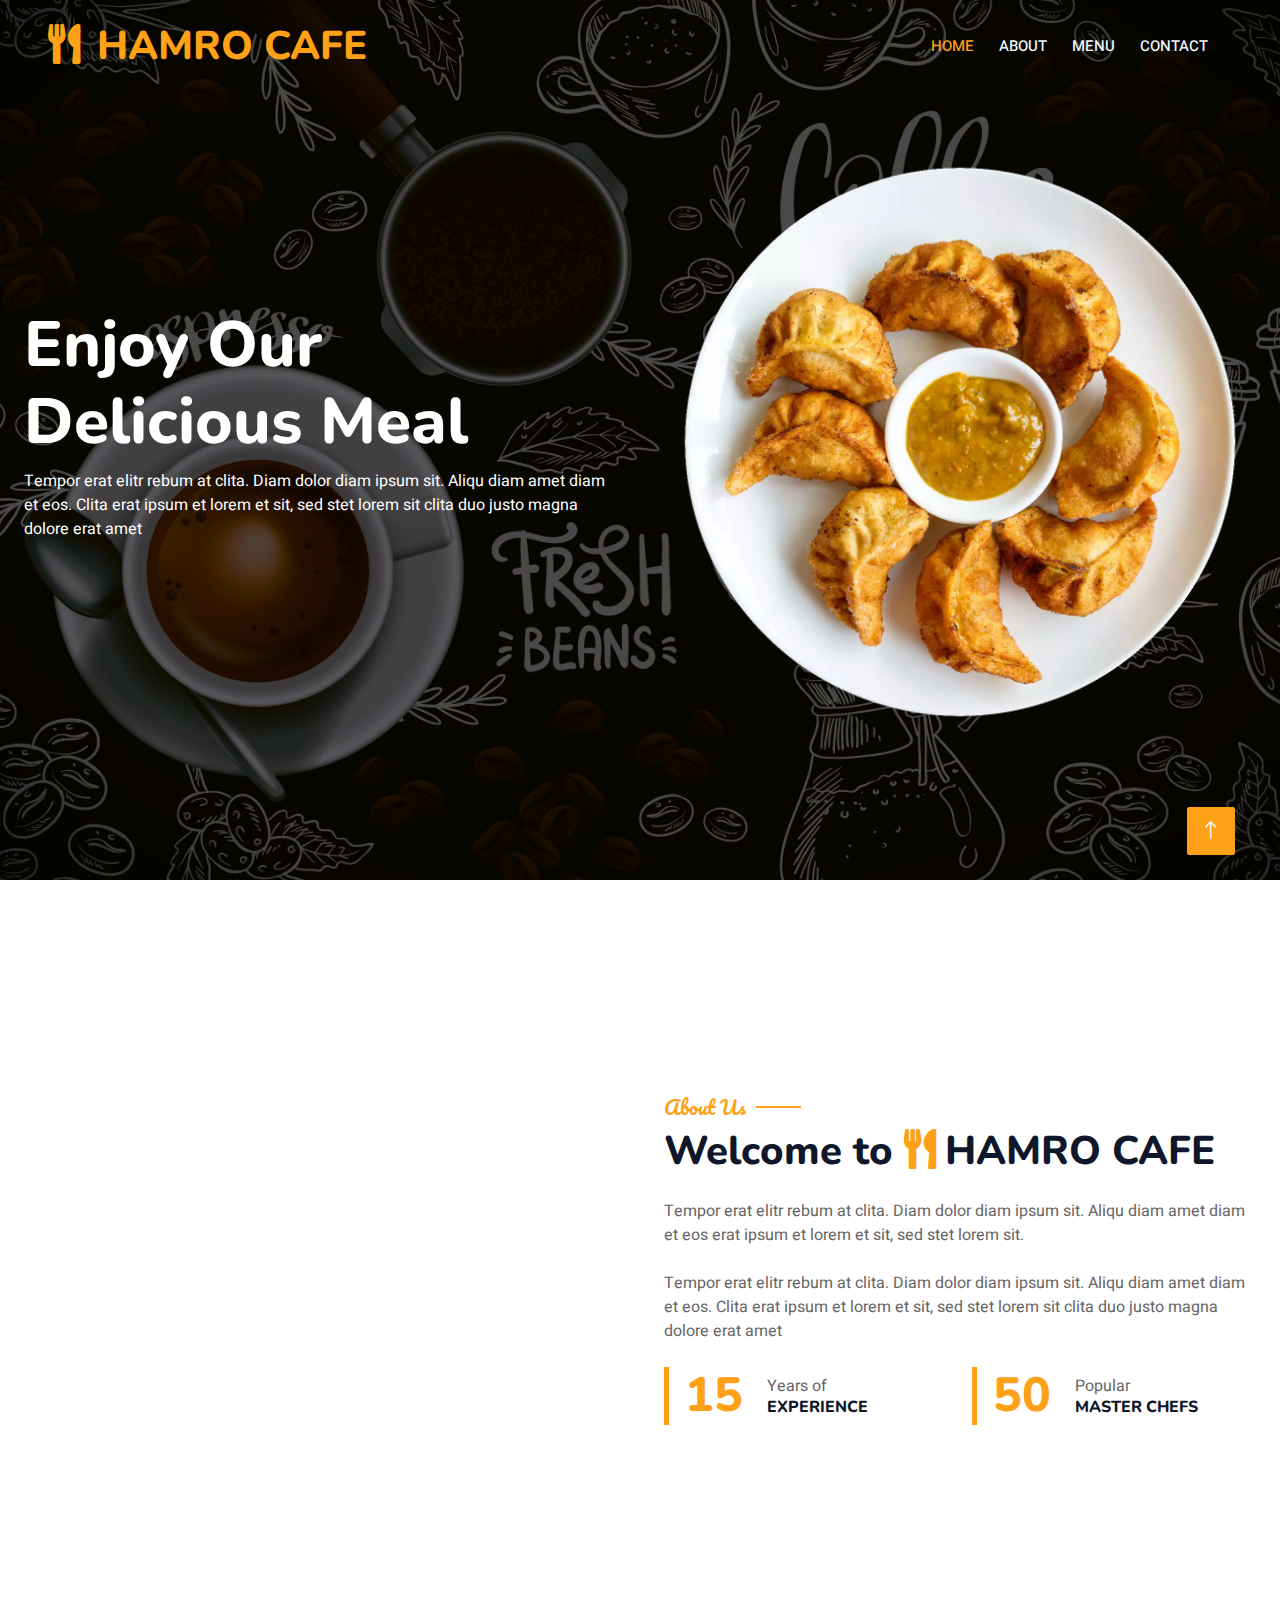
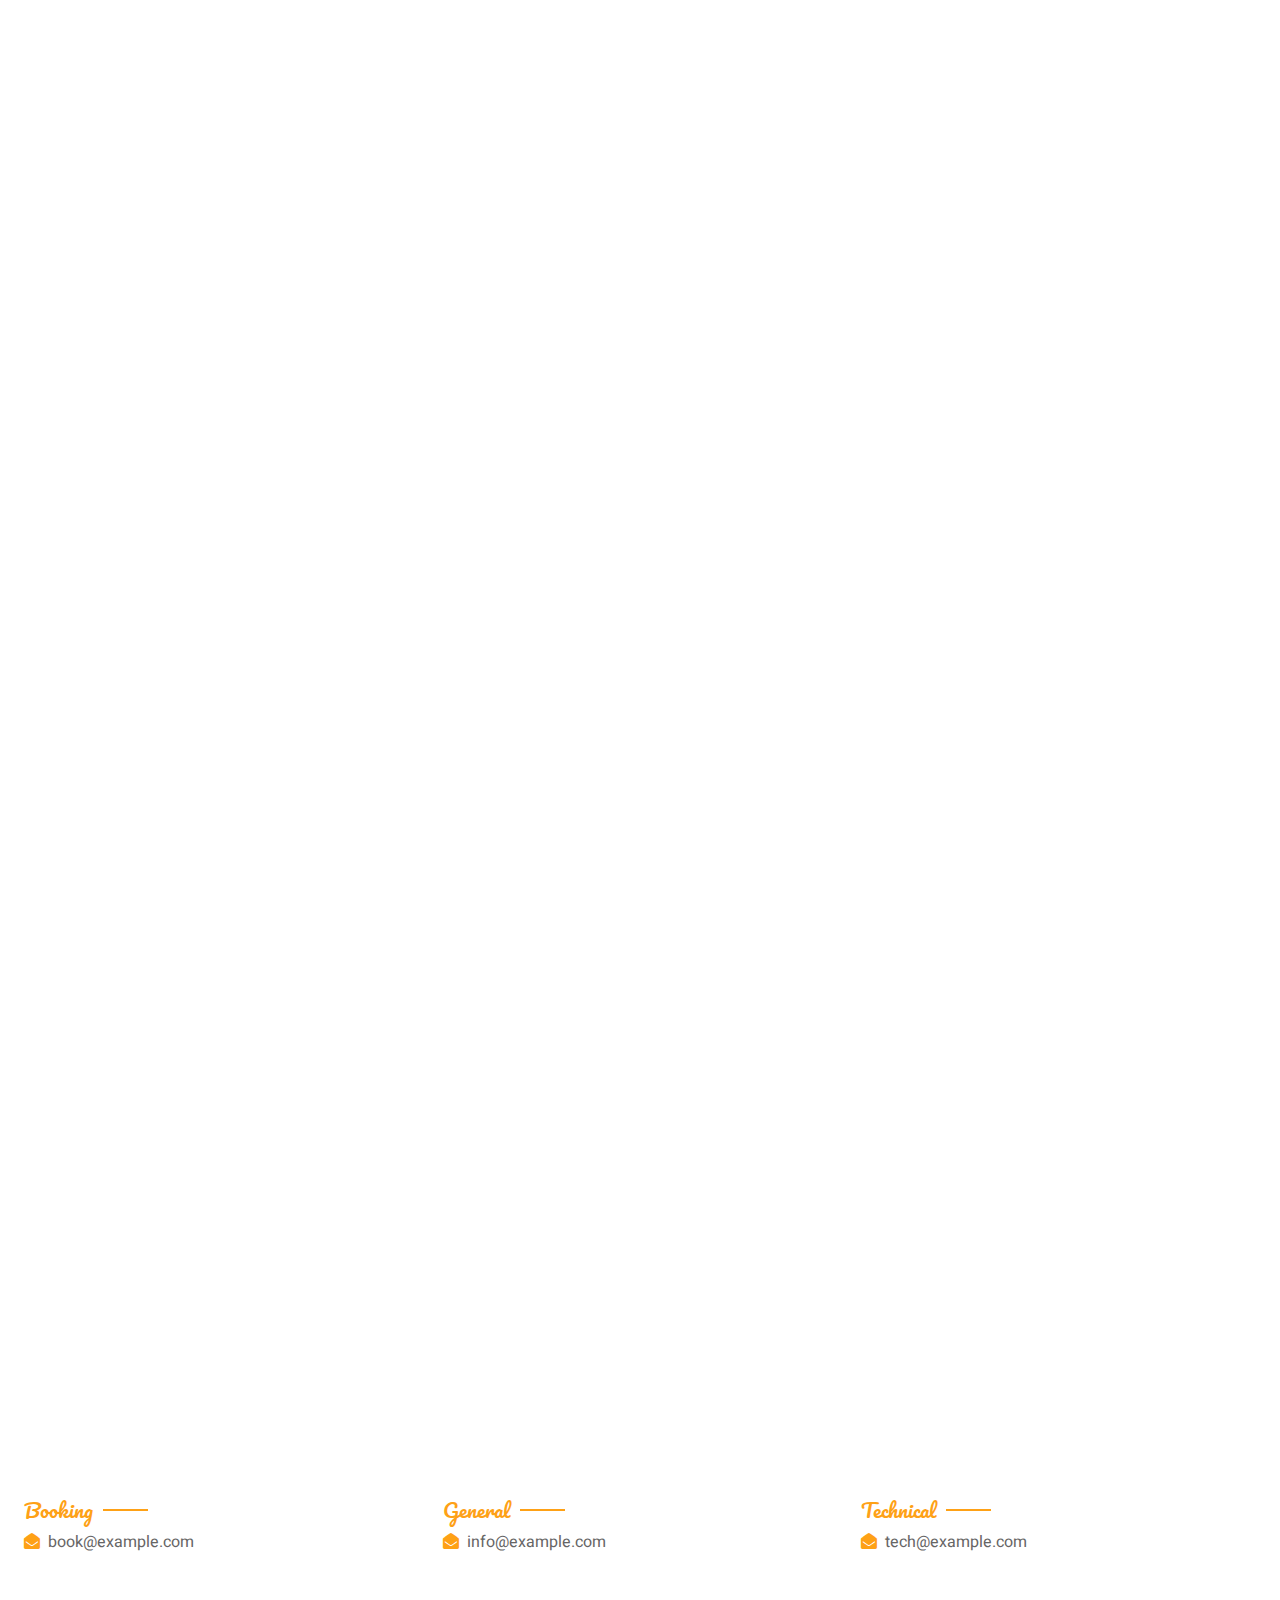
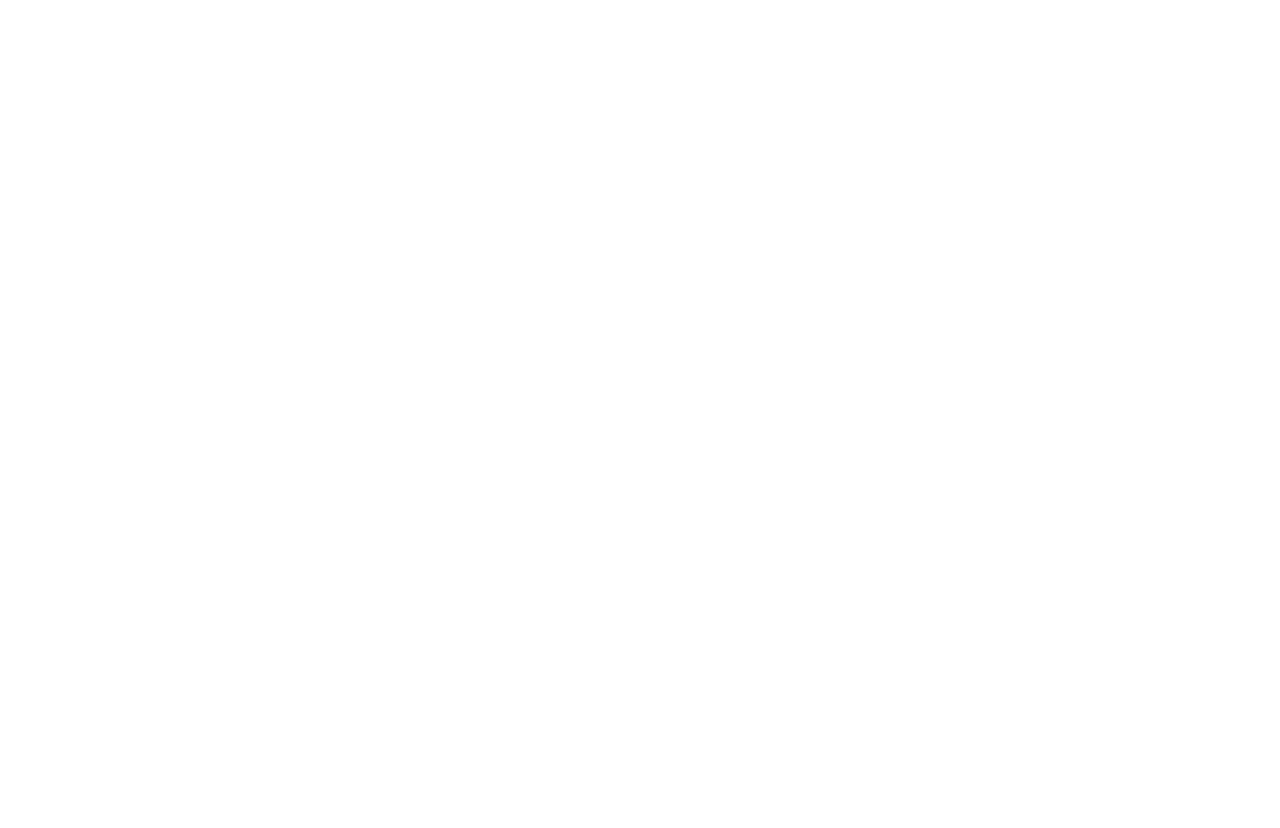
==== commit dd43a451: "done" ====
--- a/index.html
+++ b/index.html
@@ -35,689 +35,724 @@
 </head>
 
 <body>
-    <!-- <div class="container bg-white p-0"> -->
-    <!-- Spinner Start -->
-    <div id="spinner"
-        class="show bg-white position-fixed translate-middle w-100 vh-100 top-50 start-50 d-flex align-items-center justify-content-center">
-        <div class="spinner-border text-primary" style="width: 3rem; height: 3rem;" role="status">
-            <span class="sr-only">Loading...</span>
-        </div>
-    </div>
-    <!-- Spinner End -->
-
-
-    <!-- Navbar & Hero Start -->
-    <div class="container position-relative p-0">
-        <nav class="navbar navbar-expand-lg navbar-dark bg-dark px-4 px-lg-5 py-3 py-lg-0">
-            <a href="" class="navbar-brand p-0">
-                <h1 class="text-primary m-0"><i class="fa fa-utensils me-3"></i>HAMRO CAFE</h1>
-                <!-- <img src="img/logo.png" alt="Logo"> -->
-            </a>
-            <button class="navbar-toggler" type="button" data-bs-toggle="collapse" data-bs-target="#navbarCollapse">
-                <span class="fa fa-bars"></span>
-            </button>
-            <div class="collapse navbar-collapse" id="navbarCollapse">
-                <div class="navbar-nav ms-auto py-0 pe-4">
-                    <a href="index.html" class="nav-item nav-link active">Home</a>
-                    <a href="#about" class="nav-item nav-link">About</a>
-                    <a href="menu.html" class="nav-item nav-link">Menu</a>
-                    <a href="#contact" class="nav-item nav-link">Contact</a>
-                </div>
-
-            </div>
-        </nav>
-
-        <div class="container py-5 bg-dark hero-header mb-5">
-            <div class="container my-5 py-5">
-                <div class="row align-items-center g-5">
-                    <div class="col-lg-6 text-center text-lg-start">
-                        <h1 class="display-3 text-white animated slideInLeft">Enjoy Our<br>Delicious Meal</h1>
-                        <p class="text-white animated slideInLeft mb-4 pb-2">Tempor erat elitr rebum at clita. Diam
-                            dolor diam ipsum sit. Aliqu diam amet diam et eos. Clita erat ipsum et lorem et sit, sed
-                            stet lorem sit clita duo justo magna dolore erat amet</p>
-                    </div>
-                    <div class="col-lg-6 text-center text-lg-end overflow-hidden">
-                        <img class="img-fluid" src="img/menu-image1.png" alt="">
-                    </div>
-                </div>
+    <div class="container-xxl bg-white p-0">
+        <!-- Spinner Start -->
+        <div id="spinner"
+            class="show bg-white position-fixed translate-middle w-100 vh-100 top-50 start-50 d-flex align-items-center justify-content-center">
+            <div class="spinner-border text-primary" style="width: 3rem; height: 3rem;" role="status">
+                <span class="sr-only">Loading...</span>
             </div>
         </div>
-    </div>
-    <!-- Navbar & Hero End -->
-
-    <!-- About Start -->
-    <div class="container py-5" id="about">
-        <div class="container">
-            <div class="row g-5 align-items-center">
-                <div class="col-lg-6">
-                    <div class="row g-3">
-                        <div class="col-6 text-start">
-                            <img class="img-fluid rounded w-100 wow zoomIn" data-wow-delay="0.1s" src="img/about-1.jpg">
-                        </div>
-                        <div class="col-6 text-start">
-                            <img class="img-fluid rounded w-75 wow zoomIn" data-wow-delay="0.3s" src="img/about-2.jpg"
-                                style="margin-top: 25%;">
-                        </div>
-                        <div class="col-6 text-end">
-                            <img class="img-fluid rounded w-75 wow zoomIn" data-wow-delay="0.5s" src="img/about-3.jpg">
-                        </div>
-                        <div class="col-6 text-end">
-                            <img class="img-fluid rounded w-100 wow zoomIn" data-wow-delay="0.7s" src="img/about-4.jpg">
-                        </div>
-                    </div>
-                </div>
-                <div class="col-lg-6">
-                    <h5 class="section-title ff-secondary text-start text-primary fw-normal">About Us</h5>
-                    <h1 class="mb-4">Welcome to <i class="fa fa-utensils text-primary me-2"></i>HAMRO CAFE</h1>
-                    <p class="mb-4">Tempor erat elitr rebum at clita. Diam dolor diam ipsum sit. Aliqu diam amet diam et
-                        eos erat ipsum et lorem et sit, sed stet lorem sit.</p>
-                    <p class="mb-4">Tempor erat elitr rebum at clita. Diam dolor diam ipsum sit. Aliqu diam amet diam et
-                        eos. Clita erat ipsum et lorem et sit, sed stet lorem sit clita duo justo magna dolore erat amet
-                    </p>
-                    <div class="row g-4 mb-4">
-                        <div class="col-sm-6">
-                            <div class="d-flex align-items-center border-start border-5 border-primary px-3">
-                                <h1 class="flex-shrink-0 display-5 text-primary mb-0" data-toggle="counter-up">15</h1>
-                                <div class="ps-4">
-                                    <p class="mb-0">Years of</p>
-                                    <h6 class="text-uppercase mb-0">Experience</h6>
-                                </div>
-                            </div>
-                        </div>
-                        <div class="col-sm-6">
-                            <div class="d-flex align-items-center border-start border-5 border-primary px-3">
-                                <h1 class="flex-shrink-0 display-5 text-primary mb-0" data-toggle="counter-up">50</h1>
-                                <div class="ps-4">
-                                    <p class="mb-0">Popular</p>
-                                    <h6 class="text-uppercase mb-0">Master Chefs</h6>
-                                </div>
-                            </div>
-                        </div>
-                    </div>
-
+        <!-- Spinner End -->
+
+
+        <!-- Navbar & Hero Start -->
+        <div class="container-fluid position-relative p-0">
+            <nav class="navbar navbar-expand-lg navbar-dark bg-dark px-4 px-lg-5 py-3 py-lg-0">
+                <a href="" class="navbar-brand p-0">
+                    <h1 class="text-primary m-0"><i class="fa fa-utensils me-3"></i>HAMRO CAFE</h1>
+                    <!-- <img src="img/logo.png" alt="Logo"> -->
+                </a>
+                <button class="navbar-toggler" type="button" data-bs-toggle="collapse" data-bs-target="#navbarCollapse">
+                    <span class="fa fa-bars"></span>
+                </button>
+                <div class="collapse navbar-collapse" id="navbarCollapse">
+                    <div class="navbar-nav ms-auto py-0 pe-4">
+                        <a href="index.html" class="nav-item nav-link active">Home</a>
+                        <a href="#about" class="nav-item nav-link">About</a>
+                        <a href="menu.html" class="nav-item nav-link">Menu</a>
+                        <a href="#contact" class="nav-item nav-link">Contact</a>
+                    </div>
+
+                </div>
+            </nav>
+
+            <div class="container-fluid py-5 bg-dark hero-header mb-5">
+                <div class="container-xxl my-5 py-5">
+                    <div class="row align-items-center g-5">
+                        <div class="col-lg-6 text-center text-lg-start">
+                            <h1 class="display-3 text-white animated slideInLeft">Enjoy Our<br>Delicious Meal</h1>
+                            <p class="text-white animated slideInLeft mb-4 pb-2">Tempor erat elitr rebum at clita. Diam
+                                dolor diam ipsum sit. Aliqu diam amet diam et eos. Clita erat ipsum et lorem et sit, sed
+                                stet lorem sit clita duo justo magna dolore erat amet</p>
+                        </div>
+                        <div class="col-lg-6 text-center text-lg-end overflow-hidden">
+                            <img class="img-fluid" src="img/menu-image1.png" alt="">
+                        </div>
+                    </div>
                 </div>
             </div>
         </div>
-    </div>
-    <!-- About End -->
-
-
-    <!-- Menu Start -->
-    <div class="container py-5">
-        <div class="container">
-            <div class="text-center wow fadeInUp" data-wow-delay="0.1s">
-                <h5 class="section-title ff-secondary text-center text-primary fw-normal">LET'S EAT</h5>
-                <h1 class="mb-5">HAMRO MENU</h1>
-            </div>
-            <div class="tab-class text-center wow fadeInUp" data-wow-delay="0.1s">
-                <ul class="nav nav-pills d-inline-flex justify-content-center border-bottom mb-5">
-                    <li class="nav-item">
-                        <a class="d-flex align-items-center text-start mx-3 ms-0 pb-3 active" data-bs-toggle="pill"
-                            href="#tab-1">
-                            <i class="fa fa-coffee fa-2x text-primary"></i>
-                            <div class="ps-3">
-                                <small class="text-body">Popular</small>
-                                <h6 class="mt-n1 mb-0">Breakfast</h6>
-                            </div>
-                        </a>
-                    </li>
-                    <li class="nav-item">
-                        <a class="d-flex align-items-center text-start mx-3 pb-3" data-bs-toggle="pill" href="#tab-2">
-                            <i class="fa fa-hamburger fa-2x text-primary"></i>
-                            <div class="ps-3">
-                                <small class="text-body">Special</small>
-                                <h6 class="mt-n1 mb-0">Launch</h6>
-                            </div>
-                        </a>
-                    </li>
-                    <li class="nav-item">
-                        <a class="d-flex align-items-center text-start mx-3 me-0 pb-3" data-bs-toggle="pill"
-                            href="#tab-3">
-                            <i class="fa fa-utensils fa-2x text-primary"></i>
-                            <div class="ps-3">
-                                <small class="text-body">Lovely</small>
-                                <h6 class="mt-n1 mb-0">Dinner</h6>
-                            </div>
-                        </a>
-                    </li>
-                </ul>
-                <div class="tab-content">
-                    <div id="tab-1" class="tab-pane fade show p-0 active">
-                        <div class="row g-4">
-                            <div class="col-lg-6">
-                                <div class="d-flex align-items-center">
-                                    <img class="flex-shrink-0 img-fluid rounded" src="img/menu-1.jpg" alt=""
-                                        style="width: 80px;">
-                                    <div class="w-100 d-flex flex-column text-start ps-4">
-                                        <h5 class="d-flex justify-content-between border-bottom pb-2">
-                                            <span>Chicken Burger</span>
-                                            <span class="text-primary">RS 115</span>
-                                        </h5>
-                                        <small class="fst-italic">Ipsum ipsum clita erat amet dolor justo diam</small>
-                                    </div>
-                                </div>
-                            </div>
-                            <div class="col-lg-6">
-                                <div class="d-flex align-items-center">
-                                    <img class="flex-shrink-0 img-fluid rounded" src="img/menu-2.jpg" alt=""
-                                        style="width: 80px;">
-                                    <div class="w-100 d-flex flex-column text-start ps-4">
-                                        <h5 class="d-flex justify-content-between border-bottom pb-2">
-                                            <span>Chicken Burger</span>
-                                            <span class="text-primary">RS 115</span>
-                                        </h5>
-                                        <small class="fst-italic">Ipsum ipsum clita erat amet dolor justo diam</small>
-                                    </div>
-                                </div>
-                            </div>
-                            <div class="col-lg-6">
-                                <div class="d-flex align-items-center">
-                                    <img class="flex-shrink-0 img-fluid rounded" src="img/menu-3.jpg" alt=""
-                                        style="width: 80px;">
-                                    <div class="w-100 d-flex flex-column text-start ps-4">
-                                        <h5 class="d-flex justify-content-between border-bottom pb-2">
-                                            <span>Chicken Burger</span>
-                                            <span class="text-primary">RS 115</span>
-                                        </h5>
-                                        <small class="fst-italic">Ipsum ipsum clita erat amet dolor justo diam</small>
-                                    </div>
-                                </div>
-                            </div>
-                            <div class="col-lg-6">
-                                <div class="d-flex align-items-center">
-                                    <img class="flex-shrink-0 img-fluid rounded" src="img/menu-4.jpg" alt=""
-                                        style="width: 80px;">
-                                    <div class="w-100 d-flex flex-column text-start ps-4">
-                                        <h5 class="d-flex justify-content-between border-bottom pb-2">
-                                            <span>Chicken Burger</span>
-                                            <span class="text-primary">RS 115</span>
-                                        </h5>
-                                        <small class="fst-italic">Ipsum ipsum clita erat amet dolor justo diam</small>
-                                    </div>
-                                </div>
-                            </div>
-                            <div class="col-lg-6">
-                                <div class="d-flex align-items-center">
-                                    <img class="flex-shrink-0 img-fluid rounded" src="img/menu-5.jpg" alt=""
-                                        style="width: 80px;">
-                                    <div class="w-100 d-flex flex-column text-start ps-4">
-                                        <h5 class="d-flex justify-content-between border-bottom pb-2">
-                                            <span>Chicken Burger</span>
-                                            <span class="text-primary">RS 115</span>
-                                        </h5>
-                                        <small class="fst-italic">Ipsum ipsum clita erat amet dolor justo diam</small>
-                                    </div>
-                                </div>
-                            </div>
-                            <div class="col-lg-6">
-                                <div class="d-flex align-items-center">
-                                    <img class="flex-shrink-0 img-fluid rounded" src="img/menu-6.jpg" alt=""
-                                        style="width: 80px;">
-                                    <div class="w-100 d-flex flex-column text-start ps-4">
-                                        <h5 class="d-flex justify-content-between border-bottom pb-2">
-                                            <span>Chicken Burger</span>
-                                            <span class="text-primary">RS 115</span>
-                                        </h5>
-                                        <small class="fst-italic">Ipsum ipsum clita erat amet dolor justo diam</small>
-                                    </div>
-                                </div>
-                            </div>
-                            <div class="col-lg-6">
-                                <div class="d-flex align-items-center">
-                                    <img class="flex-shrink-0 img-fluid rounded" src="img/menu-7.jpg" alt=""
-                                        style="width: 80px;">
-                                    <div class="w-100 d-flex flex-column text-start ps-4">
-                                        <h5 class="d-flex justify-content-between border-bottom pb-2">
-                                            <span>Chicken Burger</span>
-                                            <span class="text-primary">RS 115</span>
-                                        </h5>
-                                        <small class="fst-italic">Ipsum ipsum clita erat amet dolor justo diam</small>
-                                    </div>
-                                </div>
-                            </div>
-                            <div class="col-lg-6">
-                                <div class="d-flex align-items-center">
-                                    <img class="flex-shrink-0 img-fluid rounded" src="img/menu-8.jpg" alt=""
-                                        style="width: 80px;">
-                                    <div class="w-100 d-flex flex-column text-start ps-4">
-                                        <h5 class="d-flex justify-content-between border-bottom pb-2">
-                                            <span>Chicken Burger</span>
-                                            <span class="text-primary">RS 115</span>
-                                        </h5>
-                                        <small class="fst-italic">Ipsum ipsum clita erat amet dolor justo diam</small>
-                                    </div>
-                                </div>
-                            </div>
-                        </div>
-                    </div>
-                    <div id="tab-2" class="tab-pane fade show p-0">
-                        <div class="row g-4">
-                            <div class="col-lg-6">
-                                <div class="d-flex align-items-center">
-                                    <img class="flex-shrink-0 img-fluid rounded" src="img/menu-1.jpg" alt=""
-                                        style="width: 80px;">
-                                    <div class="w-100 d-flex flex-column text-start ps-4">
-                                        <h5 class="d-flex justify-content-between border-bottom pb-2">
-                                            <span>Chicken Burger</span>
-                                            <span class="text-primary">RS 115</span>
-                                        </h5>
-                                        <small class="fst-italic">Ipsum ipsum clita erat amet dolor justo diam</small>
-                                    </div>
-                                </div>
-                            </div>
-                            <div class="col-lg-6">
-                                <div class="d-flex align-items-center">
-                                    <img class="flex-shrink-0 img-fluid rounded" src="img/menu-2.jpg" alt=""
-                                        style="width: 80px;">
-                                    <div class="w-100 d-flex flex-column text-start ps-4">
-                                        <h5 class="d-flex justify-content-between border-bottom pb-2">
-                                            <span>Chicken Burger</span>
-                                            <span class="text-primary">RS 115</span>
-                                        </h5>
-                                        <small class="fst-italic">Ipsum ipsum clita erat amet dolor justo diam</small>
-                                    </div>
-                                </div>
-                            </div>
-                            <div class="col-lg-6">
-                                <div class="d-flex align-items-center">
-                                    <img class="flex-shrink-0 img-fluid rounded" src="img/menu-3.jpg" alt=""
-                                        style="width: 80px;">
-                                    <div class="w-100 d-flex flex-column text-start ps-4">
-                                        <h5 class="d-flex justify-content-between border-bottom pb-2">
-                                            <span>Chicken Burger</span>
-                                            <span class="text-primary">RS 115</span>
-                                        </h5>
-                                        <small class="fst-italic">Ipsum ipsum clita erat amet dolor justo diam</small>
-                                    </div>
-                                </div>
-                            </div>
-                            <div class="col-lg-6">
-                                <div class="d-flex align-items-center">
-                                    <img class="flex-shrink-0 img-fluid rounded" src="img/menu-4.jpg" alt=""
-                                        style="width: 80px;">
-                                    <div class="w-100 d-flex flex-column text-start ps-4">
-                                        <h5 class="d-flex justify-content-between border-bottom pb-2">
-                                            <span>Chicken Burger</span>
-                                            <span class="text-primary">RS 115</span>
-                                        </h5>
-                                        <small class="fst-italic">Ipsum ipsum clita erat amet dolor justo diam</small>
-                                    </div>
-                                </div>
-                            </div>
-                            <div class="col-lg-6">
-                                <div class="d-flex align-items-center">
-                                    <img class="flex-shrink-0 img-fluid rounded" src="img/menu-5.jpg" alt=""
-                                        style="width: 80px;">
-                                    <div class="w-100 d-flex flex-column text-start ps-4">
-                                        <h5 class="d-flex justify-content-between border-bottom pb-2">
-                                            <span>Chicken Burger</span>
-                                            <span class="text-primary">RS 115</span>
-                                        </h5>
-                                        <small class="fst-italic">Ipsum ipsum clita erat amet dolor justo diam</small>
-                                    </div>
-                                </div>
-                            </div>
-                            <div class="col-lg-6">
-                                <div class="d-flex align-items-center">
-                                    <img class="flex-shrink-0 img-fluid rounded" src="img/menu-6.jpg" alt=""
-                                        style="width: 80px;">
-                                    <div class="w-100 d-flex flex-column text-start ps-4">
-                                        <h5 class="d-flex justify-content-between border-bottom pb-2">
-                                            <span>Chicken Burger</span>
-                                            <span class="text-primary">RS 115</span>
-                                        </h5>
-                                        <small class="fst-italic">Ipsum ipsum clita erat amet dolor justo diam</small>
-                                    </div>
-                                </div>
-                            </div>
-                            <div class="col-lg-6">
-                                <div class="d-flex align-items-center">
-                                    <img class="flex-shrink-0 img-fluid rounded" src="img/menu-7.jpg" alt=""
-                                        style="width: 80px;">
-                                    <div class="w-100 d-flex flex-column text-start ps-4">
-                                        <h5 class="d-flex justify-content-between border-bottom pb-2">
-                                            <span>Chicken Burger</span>
-                                            <span class="text-primary">RS 115</span>
-                                        </h5>
-                                        <small class="fst-italic">Ipsum ipsum clita erat amet dolor justo diam</small>
-                                    </div>
-                                </div>
-                            </div>
-                            <div class="col-lg-6">
-                                <div class="d-flex align-items-center">
-                                    <img class="flex-shrink-0 img-fluid rounded" src="img/menu-8.jpg" alt=""
-                                        style="width: 80px;">
-                                    <div class="w-100 d-flex flex-column text-start ps-4">
-                                        <h5 class="d-flex justify-content-between border-bottom pb-2">
-                                            <span>Chicken Burger</span>
-                                            <span class="text-primary">RS 115</span>
-                                        </h5>
-                                        <small class="fst-italic">Ipsum ipsum clita erat amet dolor justo diam</small>
-                                    </div>
-                                </div>
-                            </div>
-                        </div>
-                    </div>
-                    <div id="tab-3" class="tab-pane fade show p-0">
-                        <div class="row g-4">
-                            <div class="col-lg-6">
-                                <div class="d-flex align-items-center">
-                                    <img class="flex-shrink-0 img-fluid rounded" src="img/menu-1.jpg" alt=""
-                                        style="width: 80px;">
-                                    <div class="w-100 d-flex flex-column text-start ps-4">
-                                        <h5 class="d-flex justify-content-between border-bottom pb-2">
-                                            <span>Chicken Burger</span>
-                                            <span class="text-primary">RS 115</span>
-                                        </h5>
-                                        <small class="fst-italic">Ipsum ipsum clita erat amet dolor justo diam</small>
-                                    </div>
-                                </div>
-                            </div>
-                            <div class="col-lg-6">
-                                <div class="d-flex align-items-center">
-                                    <img class="flex-shrink-0 img-fluid rounded" src="img/menu-2.jpg" alt=""
-                                        style="width: 80px;">
-                                    <div class="w-100 d-flex flex-column text-start ps-4">
-                                        <h5 class="d-flex justify-content-between border-bottom pb-2">
-                                            <span>Chicken Burger</span>
-                                            <span class="text-primary">RS 115</span>
-                                        </h5>
-                                        <small class="fst-italic">Ipsum ipsum clita erat amet dolor justo diam</small>
-                                    </div>
-                                </div>
-                            </div>
-                            <div class="col-lg-6">
-                                <div class="d-flex align-items-center">
-                                    <img class="flex-shrink-0 img-fluid rounded" src="img/menu-3.jpg" alt=""
-                                        style="width: 80px;">
-                                    <div class="w-100 d-flex flex-column text-start ps-4">
-                                        <h5 class="d-flex justify-content-between border-bottom pb-2">
-                                            <span>Chicken Burger</span>
-                                            <span class="text-primary">RS 115</span>
-                                        </h5>
-                                        <small class="fst-italic">Ipsum ipsum clita erat amet dolor justo diam</small>
-                                    </div>
-                                </div>
-                            </div>
-                            <div class="col-lg-6">
-                                <div class="d-flex align-items-center">
-                                    <img class="flex-shrink-0 img-fluid rounded" src="img/menu-4.jpg" alt=""
-                                        style="width: 80px;">
-                                    <div class="w-100 d-flex flex-column text-start ps-4">
-                                        <h5 class="d-flex justify-content-between border-bottom pb-2">
-                                            <span>Chicken Burger</span>
-                                            <span class="text-primary">RS 115</span>
-                                        </h5>
-                                        <small class="fst-italic">Ipsum ipsum clita erat amet dolor justo diam</small>
-                                    </div>
-                                </div>
-                            </div>
-                            <div class="col-lg-6">
-                                <div class="d-flex align-items-center">
-                                    <img class="flex-shrink-0 img-fluid rounded" src="img/menu-5.jpg" alt=""
-                                        style="width: 80px;">
-                                    <div class="w-100 d-flex flex-column text-start ps-4">
-                                        <h5 class="d-flex justify-content-between border-bottom pb-2">
-                                            <span>Chicken Burger</span>
-                                            <span class="text-primary">RS 115</span>
-                                        </h5>
-                                        <small class="fst-italic">Ipsum ipsum clita erat amet dolor justo diam</small>
-                                    </div>
-                                </div>
-                            </div>
-                            <div class="col-lg-6">
-                                <div class="d-flex align-items-center">
-                                    <img class="flex-shrink-0 img-fluid rounded" src="img/menu-6.jpg" alt=""
-                                        style="width: 80px;">
-                                    <div class="w-100 d-flex flex-column text-start ps-4">
-                                        <h5 class="d-flex justify-content-between border-bottom pb-2">
-                                            <span>Chicken Burger</span>
-                                            <span class="text-primary">RS 115</span>
-                                        </h5>
-                                        <small class="fst-italic">Ipsum ipsum clita erat amet dolor justo diam</small>
-                                    </div>
-                                </div>
-                            </div>
-                            <div class="col-lg-6">
-                                <div class="d-flex align-items-center">
-                                    <img class="flex-shrink-0 img-fluid rounded" src="img/menu-7.jpg" alt=""
-                                        style="width: 80px;">
-                                    <div class="w-100 d-flex flex-column text-start ps-4">
-                                        <h5 class="d-flex justify-content-between border-bottom pb-2">
-                                            <span>Chicken Burger</span>
-                                            <span class="text-primary">RS 115</span>
-                                        </h5>
-                                        <small class="fst-italic">Ipsum ipsum clita erat amet dolor justo diam</small>
-                                    </div>
-                                </div>
-                            </div>
-                            <div class="col-lg-6">
-                                <div class="d-flex align-items-center">
-                                    <img class="flex-shrink-0 img-fluid rounded" src="img/menu-8.jpg" alt=""
-                                        style="width: 80px;">
-                                    <div class="w-100 d-flex flex-column text-start ps-4">
-                                        <h5 class="d-flex justify-content-between border-bottom pb-2">
-                                            <span>Chicken Burger</span>
-                                            <span class="text-primary">RS 115</span>
-                                        </h5>
-                                        <small class="fst-italic">Ipsum ipsum clita erat amet dolor justo diam</small>
-                                    </div>
-                                </div>
-                            </div>
-                        </div>
+        <!-- Navbar & Hero End -->
+
+        <!-- About Start -->
+        <div class="container-fluid py-5" id="about">
+            <div class="container-xxl">
+                <div class="row g-5 align-items-center">
+                    <div class="col-lg-6">
+                        <div class="row g-3">
+                            <div class="col-6 text-start">
+                                <img class="img-fluid rounded w-100 wow zoomIn" data-wow-delay="0.1s"
+                                    src="img/about-1.jpg">
+                            </div>
+                            <div class="col-6 text-start">
+                                <img class="img-fluid rounded w-75 wow zoomIn" data-wow-delay="0.3s"
+                                    src="img/about-2.jpg" style="margin-top: 25%;">
+                            </div>
+                            <div class="col-6 text-end">
+                                <img class="img-fluid rounded w-75 wow zoomIn" data-wow-delay="0.5s"
+                                    src="img/about-3.jpg">
+                            </div>
+                            <div class="col-6 text-end">
+                                <img class="img-fluid rounded w-100 wow zoomIn" data-wow-delay="0.7s"
+                                    src="img/about-4.jpg">
+                            </div>
+                        </div>
+                    </div>
+                    <div class="col-lg-6">
+                        <h5 class="section-title ff-secondary text-start text-primary fw-normal">About Us</h5>
+                        <h1 class="mb-4">Welcome to <i class="fa fa-utensils text-primary me-2"></i>HAMRO CAFE</h1>
+                        <p class="mb-4">Tempor erat elitr rebum at clita. Diam dolor diam ipsum sit. Aliqu diam amet
+                            diam et
+                            eos erat ipsum et lorem et sit, sed stet lorem sit.</p>
+                        <p class="mb-4">Tempor erat elitr rebum at clita. Diam dolor diam ipsum sit. Aliqu diam amet
+                            diam et
+                            eos. Clita erat ipsum et lorem et sit, sed stet lorem sit clita duo justo magna dolore erat
+                            amet
+                        </p>
+                        <div class="row g-4 mb-4">
+                            <div class="col-sm-6">
+                                <div class="d-flex align-items-center border-start border-5 border-primary px-3">
+                                    <h1 class="flex-shrink-0 display-5 text-primary mb-0" data-toggle="counter-up">15
+                                    </h1>
+                                    <div class="ps-4">
+                                        <p class="mb-0">Years of</p>
+                                        <h6 class="text-uppercase mb-0">Experience</h6>
+                                    </div>
+                                </div>
+                            </div>
+                            <div class="col-sm-6">
+                                <div class="d-flex align-items-center border-start border-5 border-primary px-3">
+                                    <h1 class="flex-shrink-0 display-5 text-primary mb-0" data-toggle="counter-up">50
+                                    </h1>
+                                    <div class="ps-4">
+                                        <p class="mb-0">Popular</p>
+                                        <h6 class="text-uppercase mb-0">Master Chefs</h6>
+                                    </div>
+                                </div>
+                            </div>
+                        </div>
+
                     </div>
                 </div>
             </div>
         </div>
-    </div>
-    <!-- Menu End -->
-
-
-    <!-- Reservation Start -->
-
-    <!-- Reservation Start -->
-
-
-    <!-- Team Start -->
-    <div class="container pt-5 pb-3">
-        <div class="container">
-            <div class="text-center wow fadeInUp" data-wow-delay="0.1s">
-                <h5 class="section-title ff-secondary text-center text-primary fw-normal">Team Members</h5>
-                <h1 class="mb-5">Our Master Chefs</h1>
-            </div>
-            <div class="row g-4">
-                <div class="col-lg-3 col-md-6 wow fadeInUp" data-wow-delay="0.1s">
-                    <div class="team-item text-center rounded overflow-hidden">
-                        <div class="rounded-circle overflow-hidden m-4">
-                            <img class="img-fluid" src="img/team-1.jpg" alt="">
-                        </div>
-                        <h5 class="mb-0">Full Name</h5>
-                        <small>Designation</small>
-                        <div class="d-flex justify-content-center mt-3">
-                            <a class="btn btn-square btn-primary mx-1" href=""><i class="fab fa-facebook-f"></i></a>
-                            <a class="btn btn-square btn-primary mx-1" href=""><i class="fab fa-twitter"></i></a>
-                            <a class="btn btn-square btn-primary mx-1" href=""><i class="fab fa-instagram"></i></a>
-                        </div>
-                    </div>
-                </div>
-                <div class="col-lg-3 col-md-6 wow fadeInUp" data-wow-delay="0.3s">
-                    <div class="team-item text-center rounded overflow-hidden">
-                        <div class="rounded-circle overflow-hidden m-4">
-                            <img class="img-fluid" src="img/team-2.jpg" alt="">
-                        </div>
-                        <h5 class="mb-0">Full Name</h5>
-                        <small>Designation</small>
-                        <div class="d-flex justify-content-center mt-3">
-                            <a class="btn btn-square btn-primary mx-1" href=""><i class="fab fa-facebook-f"></i></a>
-                            <a class="btn btn-square btn-primary mx-1" href=""><i class="fab fa-twitter"></i></a>
-                            <a class="btn btn-square btn-primary mx-1" href=""><i class="fab fa-instagram"></i></a>
-                        </div>
-                    </div>
-                </div>
-                <div class="col-lg-3 col-md-6 wow fadeInUp" data-wow-delay="0.5s">
-                    <div class="team-item text-center rounded overflow-hidden">
-                        <div class="rounded-circle overflow-hidden m-4">
-                            <img class="img-fluid" src="img/team-3.jpg" alt="">
-                        </div>
-                        <h5 class="mb-0">Full Name</h5>
-                        <small>Designation</small>
-                        <div class="d-flex justify-content-center mt-3">
-                            <a class="btn btn-square btn-primary mx-1" href=""><i class="fab fa-facebook-f"></i></a>
-                            <a class="btn btn-square btn-primary mx-1" href=""><i class="fab fa-twitter"></i></a>
-                            <a class="btn btn-square btn-primary mx-1" href=""><i class="fab fa-instagram"></i></a>
-                        </div>
-                    </div>
-                </div>
-                <div class="col-lg-3 col-md-6 wow fadeInUp" data-wow-delay="0.7s">
-                    <div class="team-item text-center rounded overflow-hidden">
-                        <div class="rounded-circle overflow-hidden m-4">
-                            <img class="img-fluid" src="img/team-4.jpg" alt="">
-                        </div>
-                        <h5 class="mb-0">Full Name</h5>
-                        <small>Designation</small>
-                        <div class="d-flex justify-content-center mt-3">
-                            <a class="btn btn-square btn-primary mx-1" href=""><i class="fab fa-facebook-f"></i></a>
-                            <a class="btn btn-square btn-primary mx-1" href=""><i class="fab fa-twitter"></i></a>
-                            <a class="btn btn-square btn-primary mx-1" href=""><i class="fab fa-instagram"></i></a>
+        <!-- About End -->
+
+
+        <!-- Menu Start -->
+        <div class="container-fluid py-5">
+            <div class="container-xxl">
+                <div class="text-center wow fadeInUp" data-wow-delay="0.1s">
+                    <h5 class="section-title ff-secondary text-center text-primary fw-normal">LET'S EAT</h5>
+                    <h1 class="mb-5">HAMRO MENU</h1>
+                </div>
+                <div class="tab-class text-center wow fadeInUp" data-wow-delay="0.1s">
+                    <ul class="nav nav-pills d-inline-flex justify-content-center border-bottom mb-5">
+                        <li class="nav-item">
+                            <a class="d-flex align-items-center text-start mx-3 ms-0 pb-3 active" data-bs-toggle="pill"
+                                href="#tab-1">
+                                <i class="fa fa-coffee fa-2x text-primary"></i>
+                                <div class="ps-3">
+                                    <small class="text-body">Popular</small>
+                                    <h6 class="mt-n1 mb-0">Breakfast</h6>
+                                </div>
+                            </a>
+                        </li>
+                        <li class="nav-item">
+                            <a class="d-flex align-items-center text-start mx-3 pb-3" data-bs-toggle="pill"
+                                href="#tab-2">
+                                <i class="fa fa-hamburger fa-2x text-primary"></i>
+                                <div class="ps-3">
+                                    <small class="text-body">Special</small>
+                                    <h6 class="mt-n1 mb-0">Launch</h6>
+                                </div>
+                            </a>
+                        </li>
+                        <li class="nav-item">
+                            <a class="d-flex align-items-center text-start mx-3 me-0 pb-3" data-bs-toggle="pill"
+                                href="#tab-3">
+                                <i class="fa fa-utensils fa-2x text-primary"></i>
+                                <div class="ps-3">
+                                    <small class="text-body">Lovely</small>
+                                    <h6 class="mt-n1 mb-0">Dinner</h6>
+                                </div>
+                            </a>
+                        </li>
+                    </ul>
+                    <div class="tab-content">
+                        <div id="tab-1" class="tab-pane fade show p-0 active">
+                            <div class="row g-4">
+                                <div class="col-lg-6">
+                                    <div class="d-flex align-items-center">
+                                        <img class="flex-shrink-0 img-fluid rounded" src="img/menu-1.jpg" alt=""
+                                            style="width: 80px;">
+                                        <div class="w-100 d-flex flex-column text-start ps-4">
+                                            <h5 class="d-flex justify-content-between border-bottom pb-2">
+                                                <span>Chicken Burger</span>
+                                                <span class="text-primary">RS 115</span>
+                                            </h5>
+                                            <small class="fst-italic">Ipsum ipsum clita erat amet dolor justo
+                                                diam</small>
+                                        </div>
+                                    </div>
+                                </div>
+                                <div class="col-lg-6">
+                                    <div class="d-flex align-items-center">
+                                        <img class="flex-shrink-0 img-fluid rounded" src="img/menu-2.jpg" alt=""
+                                            style="width: 80px;">
+                                        <div class="w-100 d-flex flex-column text-start ps-4">
+                                            <h5 class="d-flex justify-content-between border-bottom pb-2">
+                                                <span>Chicken Burger</span>
+                                                <span class="text-primary">RS 115</span>
+                                            </h5>
+                                            <small class="fst-italic">Ipsum ipsum clita erat amet dolor justo
+                                                diam</small>
+                                        </div>
+                                    </div>
+                                </div>
+                                <div class="col-lg-6">
+                                    <div class="d-flex align-items-center">
+                                        <img class="flex-shrink-0 img-fluid rounded" src="img/menu-3.jpg" alt=""
+                                            style="width: 80px;">
+                                        <div class="w-100 d-flex flex-column text-start ps-4">
+                                            <h5 class="d-flex justify-content-between border-bottom pb-2">
+                                                <span>Chicken Burger</span>
+                                                <span class="text-primary">RS 115</span>
+                                            </h5>
+                                            <small class="fst-italic">Ipsum ipsum clita erat amet dolor justo
+                                                diam</small>
+                                        </div>
+                                    </div>
+                                </div>
+                                <div class="col-lg-6">
+                                    <div class="d-flex align-items-center">
+                                        <img class="flex-shrink-0 img-fluid rounded" src="img/menu-4.jpg" alt=""
+                                            style="width: 80px;">
+                                        <div class="w-100 d-flex flex-column text-start ps-4">
+                                            <h5 class="d-flex justify-content-between border-bottom pb-2">
+                                                <span>Chicken Burger</span>
+                                                <span class="text-primary">RS 115</span>
+                                            </h5>
+                                            <small class="fst-italic">Ipsum ipsum clita erat amet dolor justo
+                                                diam</small>
+                                        </div>
+                                    </div>
+                                </div>
+                                <div class="col-lg-6">
+                                    <div class="d-flex align-items-center">
+                                        <img class="flex-shrink-0 img-fluid rounded" src="img/menu-5.jpg" alt=""
+                                            style="width: 80px;">
+                                        <div class="w-100 d-flex flex-column text-start ps-4">
+                                            <h5 class="d-flex justify-content-between border-bottom pb-2">
+                                                <span>Chicken Burger</span>
+                                                <span class="text-primary">RS 115</span>
+                                            </h5>
+                                            <small class="fst-italic">Ipsum ipsum clita erat amet dolor justo
+                                                diam</small>
+                                        </div>
+                                    </div>
+                                </div>
+                                <div class="col-lg-6">
+                                    <div class="d-flex align-items-center">
+                                        <img class="flex-shrink-0 img-fluid rounded" src="img/menu-6.jpg" alt=""
+                                            style="width: 80px;">
+                                        <div class="w-100 d-flex flex-column text-start ps-4">
+                                            <h5 class="d-flex justify-content-between border-bottom pb-2">
+                                                <span>Chicken Burger</span>
+                                                <span class="text-primary">RS 115</span>
+                                            </h5>
+                                            <small class="fst-italic">Ipsum ipsum clita erat amet dolor justo
+                                                diam</small>
+                                        </div>
+                                    </div>
+                                </div>
+                                <div class="col-lg-6">
+                                    <div class="d-flex align-items-center">
+                                        <img class="flex-shrink-0 img-fluid rounded" src="img/menu-7.jpg" alt=""
+                                            style="width: 80px;">
+                                        <div class="w-100 d-flex flex-column text-start ps-4">
+                                            <h5 class="d-flex justify-content-between border-bottom pb-2">
+                                                <span>Chicken Burger</span>
+                                                <span class="text-primary">RS 115</span>
+                                            </h5>
+                                            <small class="fst-italic">Ipsum ipsum clita erat amet dolor justo
+                                                diam</small>
+                                        </div>
+                                    </div>
+                                </div>
+                                <div class="col-lg-6">
+                                    <div class="d-flex align-items-center">
+                                        <img class="flex-shrink-0 img-fluid rounded" src="img/menu-8.jpg" alt=""
+                                            style="width: 80px;">
+                                        <div class="w-100 d-flex flex-column text-start ps-4">
+                                            <h5 class="d-flex justify-content-between border-bottom pb-2">
+                                                <span>Chicken Burger</span>
+                                                <span class="text-primary">RS 115</span>
+                                            </h5>
+                                            <small class="fst-italic">Ipsum ipsum clita erat amet dolor justo
+                                                diam</small>
+                                        </div>
+                                    </div>
+                                </div>
+                            </div>
+                        </div>
+                        <div id="tab-2" class="tab-pane fade show p-0">
+                            <div class="row g-4">
+                                <div class="col-lg-6">
+                                    <div class="d-flex align-items-center">
+                                        <img class="flex-shrink-0 img-fluid rounded" src="img/menu-1.jpg" alt=""
+                                            style="width: 80px;">
+                                        <div class="w-100 d-flex flex-column text-start ps-4">
+                                            <h5 class="d-flex justify-content-between border-bottom pb-2">
+                                                <span>Chicken Burger</span>
+                                                <span class="text-primary">RS 115</span>
+                                            </h5>
+                                            <small class="fst-italic">Ipsum ipsum clita erat amet dolor justo
+                                                diam</small>
+                                        </div>
+                                    </div>
+                                </div>
+                                <div class="col-lg-6">
+                                    <div class="d-flex align-items-center">
+                                        <img class="flex-shrink-0 img-fluid rounded" src="img/menu-2.jpg" alt=""
+                                            style="width: 80px;">
+                                        <div class="w-100 d-flex flex-column text-start ps-4">
+                                            <h5 class="d-flex justify-content-between border-bottom pb-2">
+                                                <span>Chicken Burger</span>
+                                                <span class="text-primary">RS 115</span>
+                                            </h5>
+                                            <small class="fst-italic">Ipsum ipsum clita erat amet dolor justo
+                                                diam</small>
+                                        </div>
+                                    </div>
+                                </div>
+                                <div class="col-lg-6">
+                                    <div class="d-flex align-items-center">
+                                        <img class="flex-shrink-0 img-fluid rounded" src="img/menu-3.jpg" alt=""
+                                            style="width: 80px;">
+                                        <div class="w-100 d-flex flex-column text-start ps-4">
+                                            <h5 class="d-flex justify-content-between border-bottom pb-2">
+                                                <span>Chicken Burger</span>
+                                                <span class="text-primary">RS 115</span>
+                                            </h5>
+                                            <small class="fst-italic">Ipsum ipsum clita erat amet dolor justo
+                                                diam</small>
+                                        </div>
+                                    </div>
+                                </div>
+                                <div class="col-lg-6">
+                                    <div class="d-flex align-items-center">
+                                        <img class="flex-shrink-0 img-fluid rounded" src="img/menu-4.jpg" alt=""
+                                            style="width: 80px;">
+                                        <div class="w-100 d-flex flex-column text-start ps-4">
+                                            <h5 class="d-flex justify-content-between border-bottom pb-2">
+                                                <span>Chicken Burger</span>
+                                                <span class="text-primary">RS 115</span>
+                                            </h5>
+                                            <small class="fst-italic">Ipsum ipsum clita erat amet dolor justo
+                                                diam</small>
+                                        </div>
+                                    </div>
+                                </div>
+                                <div class="col-lg-6">
+                                    <div class="d-flex align-items-center">
+                                        <img class="flex-shrink-0 img-fluid rounded" src="img/menu-5.jpg" alt=""
+                                            style="width: 80px;">
+                                        <div class="w-100 d-flex flex-column text-start ps-4">
+                                            <h5 class="d-flex justify-content-between border-bottom pb-2">
+                                                <span>Chicken Burger</span>
+                                                <span class="text-primary">RS 115</span>
+                                            </h5>
+                                            <small class="fst-italic">Ipsum ipsum clita erat amet dolor justo
+                                                diam</small>
+                                        </div>
+                                    </div>
+                                </div>
+                                <div class="col-lg-6">
+                                    <div class="d-flex align-items-center">
+                                        <img class="flex-shrink-0 img-fluid rounded" src="img/menu-6.jpg" alt=""
+                                            style="width: 80px;">
+                                        <div class="w-100 d-flex flex-column text-start ps-4">
+                                            <h5 class="d-flex justify-content-between border-bottom pb-2">
+                                                <span>Chicken Burger</span>
+                                                <span class="text-primary">RS 115</span>
+                                            </h5>
+                                            <small class="fst-italic">Ipsum ipsum clita erat amet dolor justo
+                                                diam</small>
+                                        </div>
+                                    </div>
+                                </div>
+                                <div class="col-lg-6">
+                                    <div class="d-flex align-items-center">
+                                        <img class="flex-shrink-0 img-fluid rounded" src="img/menu-7.jpg" alt=""
+                                            style="width: 80px;">
+                                        <div class="w-100 d-flex flex-column text-start ps-4">
+                                            <h5 class="d-flex justify-content-between border-bottom pb-2">
+                                                <span>Chicken Burger</span>
+                                                <span class="text-primary">RS 115</span>
+                                            </h5>
+                                            <small class="fst-italic">Ipsum ipsum clita erat amet dolor justo
+                                                diam</small>
+                                        </div>
+                                    </div>
+                                </div>
+                                <div class="col-lg-6">
+                                    <div class="d-flex align-items-center">
+                                        <img class="flex-shrink-0 img-fluid rounded" src="img/menu-8.jpg" alt=""
+                                            style="width: 80px;">
+                                        <div class="w-100 d-flex flex-column text-start ps-4">
+                                            <h5 class="d-flex justify-content-between border-bottom pb-2">
+                                                <span>Chicken Burger</span>
+                                                <span class="text-primary">RS 115</span>
+                                            </h5>
+                                            <small class="fst-italic">Ipsum ipsum clita erat amet dolor justo
+                                                diam</small>
+                                        </div>
+                                    </div>
+                                </div>
+                            </div>
+                        </div>
+                        <div id="tab-3" class="tab-pane fade show p-0">
+                            <div class="row g-4">
+                                <div class="col-lg-6">
+                                    <div class="d-flex align-items-center">
+                                        <img class="flex-shrink-0 img-fluid rounded" src="img/menu-1.jpg" alt=""
+                                            style="width: 80px;">
+                                        <div class="w-100 d-flex flex-column text-start ps-4">
+                                            <h5 class="d-flex justify-content-between border-bottom pb-2">
+                                                <span>Chicken Burger</span>
+                                                <span class="text-primary">RS 115</span>
+                                            </h5>
+                                            <small class="fst-italic">Ipsum ipsum clita erat amet dolor justo
+                                                diam</small>
+                                        </div>
+                                    </div>
+                                </div>
+                                <div class="col-lg-6">
+                                    <div class="d-flex align-items-center">
+                                        <img class="flex-shrink-0 img-fluid rounded" src="img/menu-2.jpg" alt=""
+                                            style="width: 80px;">
+                                        <div class="w-100 d-flex flex-column text-start ps-4">
+                                            <h5 class="d-flex justify-content-between border-bottom pb-2">
+                                                <span>Chicken Burger</span>
+                                                <span class="text-primary">RS 115</span>
+                                            </h5>
+                                            <small class="fst-italic">Ipsum ipsum clita erat amet dolor justo
+                                                diam</small>
+                                        </div>
+                                    </div>
+                                </div>
+                                <div class="col-lg-6">
+                                    <div class="d-flex align-items-center">
+                                        <img class="flex-shrink-0 img-fluid rounded" src="img/menu-3.jpg" alt=""
+                                            style="width: 80px;">
+                                        <div class="w-100 d-flex flex-column text-start ps-4">
+                                            <h5 class="d-flex justify-content-between border-bottom pb-2">
+                                                <span>Chicken Burger</span>
+                                                <span class="text-primary">RS 115</span>
+                                            </h5>
+                                            <small class="fst-italic">Ipsum ipsum clita erat amet dolor justo
+                                                diam</small>
+                                        </div>
+                                    </div>
+                                </div>
+                                <div class="col-lg-6">
+                                    <div class="d-flex align-items-center">
+                                        <img class="flex-shrink-0 img-fluid rounded" src="img/menu-4.jpg" alt=""
+                                            style="width: 80px;">
+                                        <div class="w-100 d-flex flex-column text-start ps-4">
+                                            <h5 class="d-flex justify-content-between border-bottom pb-2">
+                                                <span>Chicken Burger</span>
+                                                <span class="text-primary">RS 115</span>
+                                            </h5>
+                                            <small class="fst-italic">Ipsum ipsum clita erat amet dolor justo
+                                                diam</small>
+                                        </div>
+                                    </div>
+                                </div>
+                                <div class="col-lg-6">
+                                    <div class="d-flex align-items-center">
+                                        <img class="flex-shrink-0 img-fluid rounded" src="img/menu-5.jpg" alt=""
+                                            style="width: 80px;">
+                                        <div class="w-100 d-flex flex-column text-start ps-4">
+                                            <h5 class="d-flex justify-content-between border-bottom pb-2">
+                                                <span>Chicken Burger</span>
+                                                <span class="text-primary">RS 115</span>
+                                            </h5>
+                                            <small class="fst-italic">Ipsum ipsum clita erat amet dolor justo
+                                                diam</small>
+                                        </div>
+                                    </div>
+                                </div>
+                                <div class="col-lg-6">
+                                    <div class="d-flex align-items-center">
+                                        <img class="flex-shrink-0 img-fluid rounded" src="img/menu-6.jpg" alt=""
+                                            style="width: 80px;">
+                                        <div class="w-100 d-flex flex-column text-start ps-4">
+                                            <h5 class="d-flex justify-content-between border-bottom pb-2">
+                                                <span>Chicken Burger</span>
+                                                <span class="text-primary">RS 115</span>
+                                            </h5>
+                                            <small class="fst-italic">Ipsum ipsum clita erat amet dolor justo
+                                                diam</small>
+                                        </div>
+                                    </div>
+                                </div>
+                                <div class="col-lg-6">
+                                    <div class="d-flex align-items-center">
+                                        <img class="flex-shrink-0 img-fluid rounded" src="img/menu-7.jpg" alt=""
+                                            style="width: 80px;">
+                                        <div class="w-100 d-flex flex-column text-start ps-4">
+                                            <h5 class="d-flex justify-content-between border-bottom pb-2">
+                                                <span>Chicken Burger</span>
+                                                <span class="text-primary">RS 115</span>
+                                            </h5>
+                                            <small class="fst-italic">Ipsum ipsum clita erat amet dolor justo
+                                                diam</small>
+                                        </div>
+                                    </div>
+                                </div>
+                                <div class="col-lg-6">
+                                    <div class="d-flex align-items-center">
+                                        <img class="flex-shrink-0 img-fluid rounded" src="img/menu-8.jpg" alt=""
+                                            style="width: 80px;">
+                                        <div class="w-100 d-flex flex-column text-start ps-4">
+                                            <h5 class="d-flex justify-content-between border-bottom pb-2">
+                                                <span>Chicken Burger</span>
+                                                <span class="text-primary">RS 115</span>
+                                            </h5>
+                                            <small class="fst-italic">Ipsum ipsum clita erat amet dolor justo
+                                                diam</small>
+                                        </div>
+                                    </div>
+                                </div>
+                            </div>
                         </div>
                     </div>
                 </div>
             </div>
         </div>
-    </div>
-    <!-- Team End -->
-    <!-- Contact Start -->
-    <div class="container py-5" id="contact">
-        <div class="container">
-            <div class="text-center wow fadeInUp" data-wow-delay="0.1s">
-                <h5 class="section-title ff-secondary text-center text-primary fw-normal">Contact Us</h5>
-                <h1 class="mb-5">Contact For Any Query</h1>
-            </div>
-            <div class="row g-4">
-                <div class="col-12">
-                    <div class="row gy-4">
-                        <div class="col-md-4">
-                            <h5 class="section-title ff-secondary fw-normal text-start text-primary">Booking</h5>
-                            <p><i class="fa fa-envelope-open text-primary me-2"></i>book@example.com</p>
-                        </div>
-                        <div class="col-md-4">
-                            <h5 class="section-title ff-secondary fw-normal text-start text-primary">General</h5>
-                            <p><i class="fa fa-envelope-open text-primary me-2"></i>info@example.com</p>
-                        </div>
-                        <div class="col-md-4">
-                            <h5 class="section-title ff-secondary fw-normal text-start text-primary">Technical</h5>
-                            <p><i class="fa fa-envelope-open text-primary me-2"></i>tech@example.com</p>
-                        </div>
-                    </div>
-                </div>
-                <div class="col-md-6 wow fadeIn" data-wow-delay="0.1s">
-                    <iframe class="position-relative rounded w-100 h-100"
-                        src="https://www.google.com/maps/embed?pb=!1m18!1m12!1m3!1d3001156.4288297426!2d-78.01371936852176!3d42.72876761954724!2m3!1f0!2f0!3f0!3m2!1i1024!2i768!4f13.1!3m3!1m2!1s0x4ccc4bf0f123a5a9%3A0xddcfc6c1de189567!2sNew%20York%2C%20USA!5e0!3m2!1sen!2sbd!4v1603794290143!5m2!1sen!2sbd"
-                        frameborder="0" style="min-height: 350px; border:0;" allowfullscreen="" aria-hidden="false"
-                        tabindex="0"></iframe>
-                </div>
-                <div class="col-md-6">
-                    <div class="wow fadeInUp" data-wow-delay="0.2s">
-                        <form>
-                            <div class="row g-3">
-                                <div class="col-md-6">
-                                    <div class="form-floating">
-                                        <input type="text" class="form-control" id="name" placeholder="Your Name">
-                                        <label for="name">Your Name</label>
-                                    </div>
-                                </div>
-                                <div class="col-md-6">
-                                    <div class="form-floating">
-                                        <input type="email" class="form-control" id="email" placeholder="Your Email">
-                                        <label for="email">Your Email</label>
-                                    </div>
-                                </div>
-                                <div class="col-12">
-                                    <div class="form-floating">
-                                        <input type="text" class="form-control" id="subject" placeholder="Subject">
-                                        <label for="subject">Subject</label>
-                                    </div>
-                                </div>
-                                <div class="col-12">
-                                    <div class="form-floating">
-                                        <textarea class="form-control" placeholder="Leave a message here" id="message"
-                                            style="height: 150px"></textarea>
-                                        <label for="message">Message</label>
-                                    </div>
-                                </div>
-                                <div class="col-12">
-                                    <button class="btn btn-primary w-100 py-3" type="submit">Send Message</button>
-                                </div>
-                            </div>
-                        </form>
+        <!-- Menu End -->
+
+
+        <!-- Reservation Start -->
+
+        <!-- Reservation Start -->
+
+
+        <!-- Team Start -->
+        <div class="container-fluid pt-5 pb-3">
+            <div class="container-xxl">
+                <div class="text-center wow fadeInUp" data-wow-delay="0.1s">
+                    <h5 class="section-title ff-secondary text-center text-primary fw-normal">Team Members</h5>
+                    <h1 class="mb-5">Our Master Chefs</h1>
+                </div>
+                <div class="row g-4">
+                    <div class="col-lg-3 col-md-6 wow fadeInUp" data-wow-delay="0.1s">
+                        <div class="team-item text-center rounded overflow-hidden">
+                            <div class="rounded-circle overflow-hidden m-4">
+                                <img class="img-fluid" src="img/team-1.jpg" alt="">
+                            </div>
+                            <h5 class="mb-0">Full Name</h5>
+                            <small>Designation</small>
+                            <div class="d-flex justify-content-center mt-3">
+                                <a class="btn btn-square btn-primary mx-1" href=""><i class="fab fa-facebook-f"></i></a>
+                                <a class="btn btn-square btn-primary mx-1" href=""><i class="fab fa-twitter"></i></a>
+                                <a class="btn btn-square btn-primary mx-1" href=""><i class="fab fa-instagram"></i></a>
+                            </div>
+                        </div>
+                    </div>
+                    <div class="col-lg-3 col-md-6 wow fadeInUp" data-wow-delay="0.3s">
+                        <div class="team-item text-center rounded overflow-hidden">
+                            <div class="rounded-circle overflow-hidden m-4">
+                                <img class="img-fluid" src="img/team-2.jpg" alt="">
+                            </div>
+                            <h5 class="mb-0">Full Name</h5>
+                            <small>Designation</small>
+                            <div class="d-flex justify-content-center mt-3">
+                                <a class="btn btn-square btn-primary mx-1" href=""><i class="fab fa-facebook-f"></i></a>
+                                <a class="btn btn-square btn-primary mx-1" href=""><i class="fab fa-twitter"></i></a>
+                                <a class="btn btn-square btn-primary mx-1" href=""><i class="fab fa-instagram"></i></a>
+                            </div>
+                        </div>
+                    </div>
+                    <div class="col-lg-3 col-md-6 wow fadeInUp" data-wow-delay="0.5s">
+                        <div class="team-item text-center rounded overflow-hidden">
+                            <div class="rounded-circle overflow-hidden m-4">
+                                <img class="img-fluid" src="img/team-3.jpg" alt="">
+                            </div>
+                            <h5 class="mb-0">Full Name</h5>
+                            <small>Designation</small>
+                            <div class="d-flex justify-content-center mt-3">
+                                <a class="btn btn-square btn-primary mx-1" href=""><i class="fab fa-facebook-f"></i></a>
+                                <a class="btn btn-square btn-primary mx-1" href=""><i class="fab fa-twitter"></i></a>
+                                <a class="btn btn-square btn-primary mx-1" href=""><i class="fab fa-instagram"></i></a>
+                            </div>
+                        </div>
+                    </div>
+                    <div class="col-lg-3 col-md-6 wow fadeInUp" data-wow-delay="0.7s">
+                        <div class="team-item text-center rounded overflow-hidden">
+                            <div class="rounded-circle overflow-hidden m-4">
+                                <img class="img-fluid" src="img/team-4.jpg" alt="">
+                            </div>
+                            <h5 class="mb-0">Full Name</h5>
+                            <small>Designation</small>
+                            <div class="d-flex justify-content-center mt-3">
+                                <a class="btn btn-square btn-primary mx-1" href=""><i class="fab fa-facebook-f"></i></a>
+                                <a class="btn btn-square btn-primary mx-1" href=""><i class="fab fa-twitter"></i></a>
+                                <a class="btn btn-square btn-primary mx-1" href=""><i class="fab fa-instagram"></i></a>
+                            </div>
+                        </div>
                     </div>
                 </div>
             </div>
         </div>
-    </div>
-    <!-- Contact End -->
-
-
-
-    <!-- Testimonial End -->
-
-
-    <!-- Footer Start -->
-    <div class="container-fluid bg-dark text-light footer pt-5 mt-5 wow fadeIn" data-wow-delay="0.1s">
-        <div class="container py-5">
-            <div class="row g-5 justify-content-center">
-
-                <div class="col-lg-6 col-md-6 text-center">
-                    <h4 class="section-title ff-secondary text-start text-primary fw-normal mb-4">Contact</h4>
-                    <p class="mb-2"><i class="fa fa-map-marker-alt me-3"></i>KATHMANDU,NEPAL</p>
-                    <p class="mb-2"><i class="fa fa-phone-alt me-3"></i>9876543210</p>
-                    <p class="mb-2"><i class="fa fa-envelope me-3"></i>hamrocafe@gmail.com</p>
-                </div>
-                <div class="col-lg-6 col-md-6 text-center">
-                    <h4 class="section-title ff-secondary text-start text-primary fw-normal mb-4">Opening</h4>
-                    <h5 class="text-light fw-normal">Monday - Saturday</h5>
-                    <p>09AM - 09PM</p>
-                    <h5 class="text-light fw-normal">Sunday</h5>
-                    <p>10AM - 08PM</p>
-                </div>
-
+        <!-- Team End -->
+        <!-- Contact Start -->
+        <div class="container-fluid py-5" id="contact">
+            <div class="container-xxl">
+                <div class="text-center wow fadeInUp" data-wow-delay="0.1s">
+                    <h5 class="section-title ff-secondary text-center text-primary fw-normal">Contact Us</h5>
+                    <h1 class="mb-5">Contact For Any Query</h1>
+                </div>
+                <div class="row g-4">
+                    <div class="col-12">
+                        <div class="row gy-4">
+                            <div class="col-md-4">
+                                <h5 class="section-title ff-secondary fw-normal text-start text-primary">Booking</h5>
+                                <p><i class="fa fa-envelope-open text-primary me-2"></i>book@example.com</p>
+                            </div>
+                            <div class="col-md-4">
+                                <h5 class="section-title ff-secondary fw-normal text-start text-primary">General</h5>
+                                <p><i class="fa fa-envelope-open text-primary me-2"></i>info@example.com</p>
+                            </div>
+                            <div class="col-md-4">
+                                <h5 class="section-title ff-secondary fw-normal text-start text-primary">Technical</h5>
+                                <p><i class="fa fa-envelope-open text-primary me-2"></i>tech@example.com</p>
+                            </div>
+                        </div>
+                    </div>
+                    <div class="col-md-6 wow fadeIn" data-wow-delay="0.1s">
+                        <iframe class="position-relative rounded w-100 h-100"
+                            src="https://www.google.com/maps/embed?pb=!1m18!1m12!1m3!1d3001156.4288297426!2d-78.01371936852176!3d42.72876761954724!2m3!1f0!2f0!3f0!3m2!1i1024!2i768!4f13.1!3m3!1m2!1s0x4ccc4bf0f123a5a9%3A0xddcfc6c1de189567!2sNew%20York%2C%20USA!5e0!3m2!1sen!2sbd!4v1603794290143!5m2!1sen!2sbd"
+                            frameborder="0" style="min-height: 350px; border:0;" allowfullscreen="" aria-hidden="false"
+                            tabindex="0"></iframe>
+                    </div>
+                    <div class="col-md-6">
+                        <div class="wow fadeInUp" data-wow-delay="0.2s">
+                            <form>
+                                <div class="row g-3">
+                                    <div class="col-md-6">
+                                        <div class="form-floating">
+                                            <input type="text" class="form-control" id="name" placeholder="Your Name">
+                                            <label for="name">Your Name</label>
+                                        </div>
+                                    </div>
+                                    <div class="col-md-6">
+                                        <div class="form-floating">
+                                            <input type="email" class="form-control" id="email"
+                                                placeholder="Your Email">
+                                            <label for="email">Your Email</label>
+                                        </div>
+                                    </div>
+                                    <div class="col-12">
+                                        <div class="form-floating">
+                                            <input type="text" class="form-control" id="subject" placeholder="Subject">
+                                            <label for="subject">Subject</label>
+                                        </div>
+                                    </div>
+                                    <div class="col-12">
+                                        <div class="form-floating">
+                                            <textarea class="form-control" placeholder="Leave a message here"
+                                                id="message" style="height: 150px"></textarea>
+                                            <label for="message">Message</label>
+                                        </div>
+                                    </div>
+                                    <div class="col-12">
+                                        <button class="btn btn-primary w-100 py-3" type="submit">Send Message</button>
+                                    </div>
+                                </div>
+                            </form>
+                        </div>
+                    </div>
+                </div>
             </div>
         </div>
-        <div class="container">
-            <div class="copyright">
-                <div class="row">
-                    <div class="col-md-6 text-center text-md-start mb-3 mb-md-0 ">
-                        &copy; <a class="border-bottom" href="#">hamrocafe</a>, All Right Reserved.
-                        <!--/*** This template is free as long as you keep the footer author’s credit link/attribution link/backlink. If you'd like to use the template without the footer author’s credit link/attribution link/backlink, you can purchase the Credit Removal License from "https://htmlcodex.com/credit-removal". Thank you for your support. ***/-->
-                        Designed By <a class="border-bottom" href="https://htmlcodex.com">HTML Codex</a>
-                    </div>
-                    <div class="col-md-6 text-center text-md-end">
+        <!-- Contact End -->
+
+
+
+        <!-- Testimonial End -->
+
+
+        <!-- Footer Start -->
+        <div class="container-fluid bg-dark text-light footer pt-5 mt-5 wow fadeIn" data-wow-delay="0.1s">
+            <div class="container-xxl py-4">
+                <div class="row g-3 justify-content-center">
+
+                    <div class="col-lg-6 col-md-6 text-center">
+                        <h4 class="section-title ff-secondary text-start text-primary fw-normal mb-4">Contact</h4>
+                        <p class="mb-2"><i class="fa fa-map-marker-alt me-3"></i>KATHMANDU,NEPAL</p>
+                        <p class="mb-2"><i class="fa fa-phone-alt me-3"></i>9876543210</p>
+                        <p class="mb-2"><i class="fa fa-envelope me-3"></i>hamrocafe@gmail.com</p>
+                    </div>
+                    <div class="col-lg-6 col-md-6 text-center">
+                        <h4 class="section-title ff-secondary text-start text-primary fw-normal mb-4">Opening</h4>
+                        <h5 class="text-light fw-normal">Monday - Saturday</h5>
+                        <p>09AM - 09PM</p>
+                        <h5 class="text-light fw-normal">Sunday</h5>
+                        <p>10AM - 08PM</p>
+                    </div>
+
+                </div>
+            </div>
+            <div class="container-fluid">
+                <div class="copyright">
+                    <div class="row">
+                        <div class="col-md-6 text-center text-md-start mb-3 mb-md-0 ">
+                            &copy; <a class="border-bottom" href="#">hamrocafe</a>, All Right Reserved.
+                            <!--/*** This template is free as long as you keep the footer author’s credit link/attribution link/backlink. If you'd like to use the template without the footer author’s credit link/attribution link/backlink, you can purchase the Credit Removal License from "https://htmlcodex.com/credit-removal". Thank you for your support. ***/-->
+                            Designed By <a class="border-bottom" href="https://htmlcodex.com">HTML Codex</a>
+                        </div>
+                        <div class="col-md-6 text-center text-md-end">
+                        </div>
                     </div>
                 </div>
             </div>
         </div>
+        <!-- Footer End -->
+
+
+        <!-- Back to Top -->
+        <a href="#" class="btn btn-lg btn-primary btn-lg-square back-to-top"><i class="bi bi-arrow-up"></i></a>
+        <!-- </div> -->
+
+        <!-- JavaScript Libraries -->
+        <script src="https://code.jquery.com/jquery-3.4.1.min.js"></script>
+        <script src="https://cdn.jsdelivr.net/npm/bootstrap@5.0.0/dist/js/bootstrap.bundle.min.js"></script>
+        <script src="lib/wow/wow.min.js"></script>
+        <script src="lib/easing/easing.min.js"></script>
+        <script src="lib/waypoints/waypoints.min.js"></script>
+        <script src="lib/counterup/counterup.min.js"></script>
+        <script src="lib/owlcarousel/owl.carousel.min.js"></script>
+        <script src="lib/tempusdominus/js/moment.min.js"></script>
+        <script src="lib/tempusdominus/js/moment-timezone.min.js"></script>
+        <script src="lib/tempusdominus/js/tempusdominus-bootstrap-4.min.js"></script>
+
+        <!-- Template Javascript -->
+        <script src="js/main.js"></script>
     </div>
-    <!-- Footer End -->
-
-
-    <!-- Back to Top -->
-    <a href="#" class="btn btn-lg btn-primary btn-lg-square back-to-top"><i class="bi bi-arrow-up"></i></a>
-    <!-- </div> -->
-
-    <!-- JavaScript Libraries -->
-    <script src="https://code.jquery.com/jquery-3.4.1.min.js"></script>
-    <script src="https://cdn.jsdelivr.net/npm/bootstrap@5.0.0/dist/js/bootstrap.bundle.min.js"></script>
-    <script src="lib/wow/wow.min.js"></script>
-    <script src="lib/easing/easing.min.js"></script>
-    <script src="lib/waypoints/waypoints.min.js"></script>
-    <script src="lib/counterup/counterup.min.js"></script>
-    <script src="lib/owlcarousel/owl.carousel.min.js"></script>
-    <script src="lib/tempusdominus/js/moment.min.js"></script>
-    <script src="lib/tempusdominus/js/moment-timezone.min.js"></script>
-    <script src="lib/tempusdominus/js/tempusdominus-bootstrap-4.min.js"></script>
-
-    <!-- Template Javascript -->
-    <script src="js/main.js"></script>
 </body>
 
 </html>--- a/css/style.css
+++ b/css/style.css
@@ -4,6 +4,7 @@
     --light: #F1F8FF;
     --dark: #0F172B;
 }
+
 
 .ff-secondary {
     font-family: 'Pacifico', cursive;
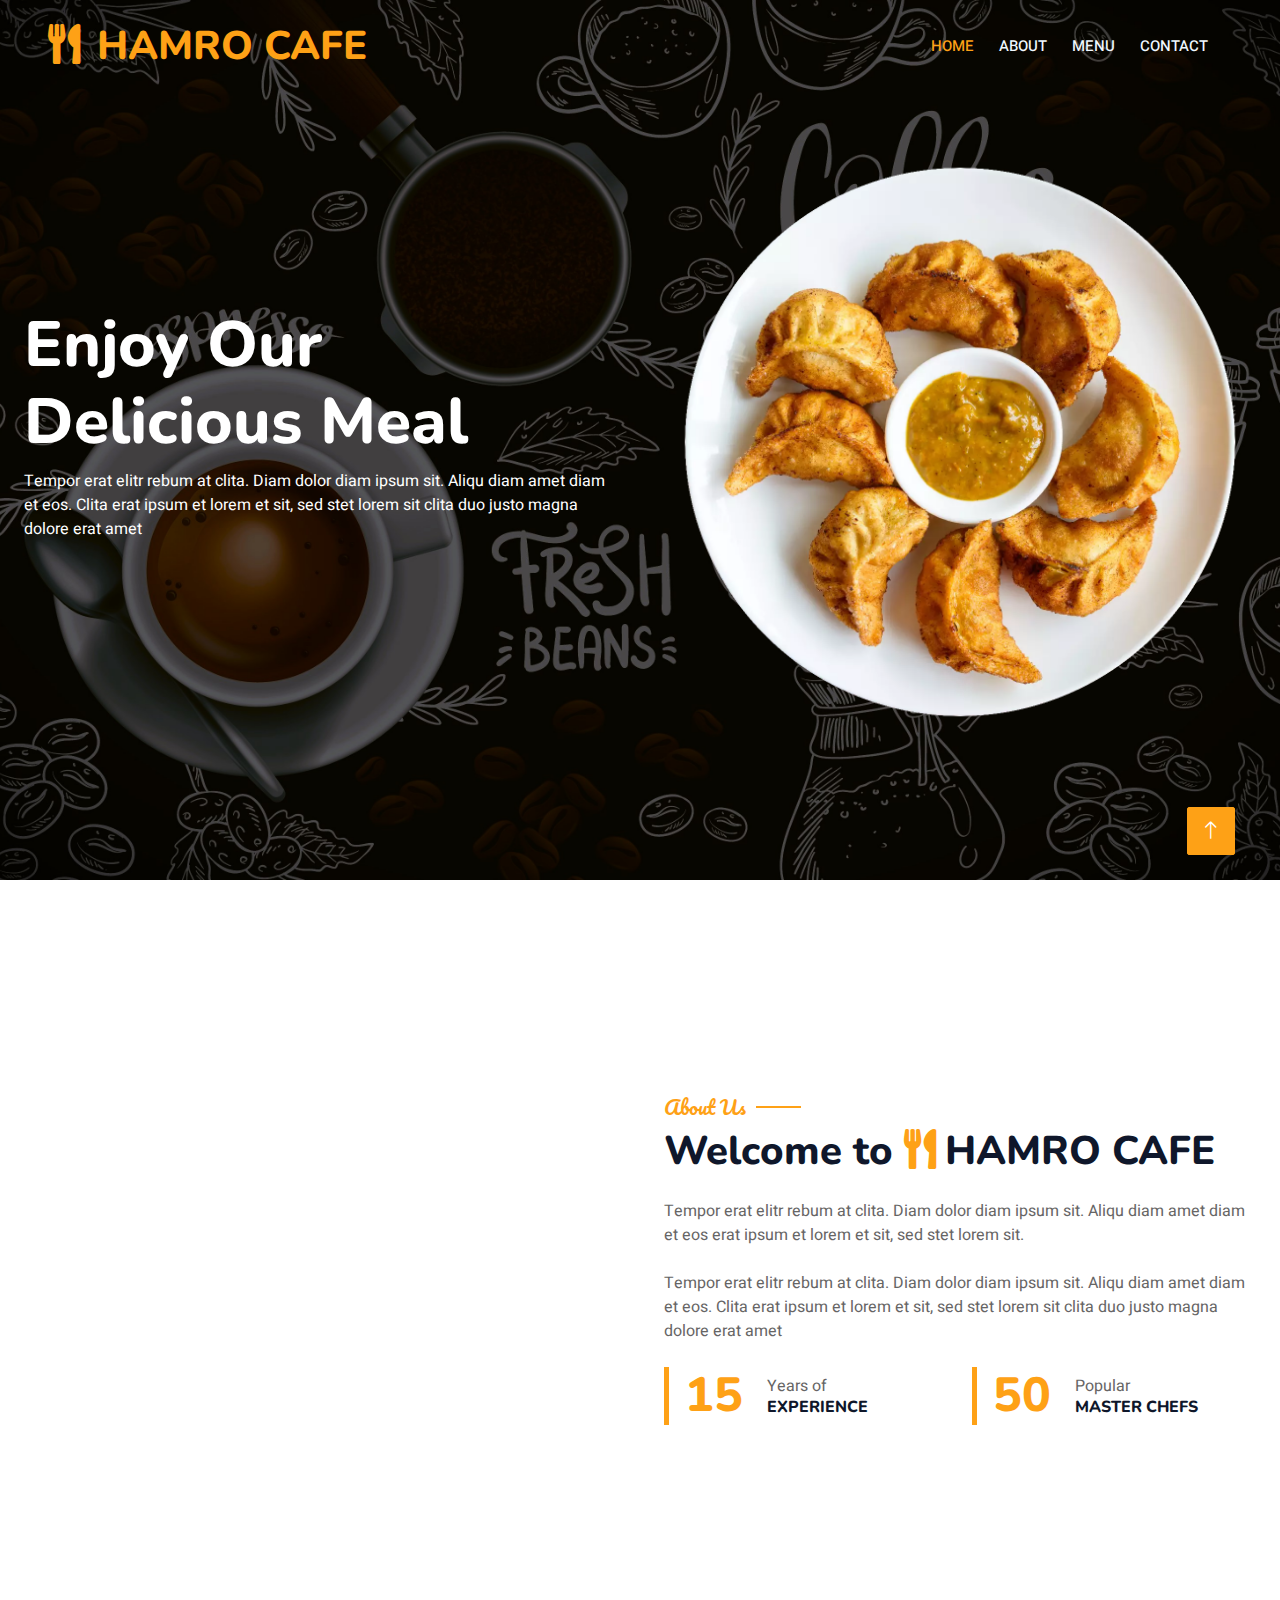
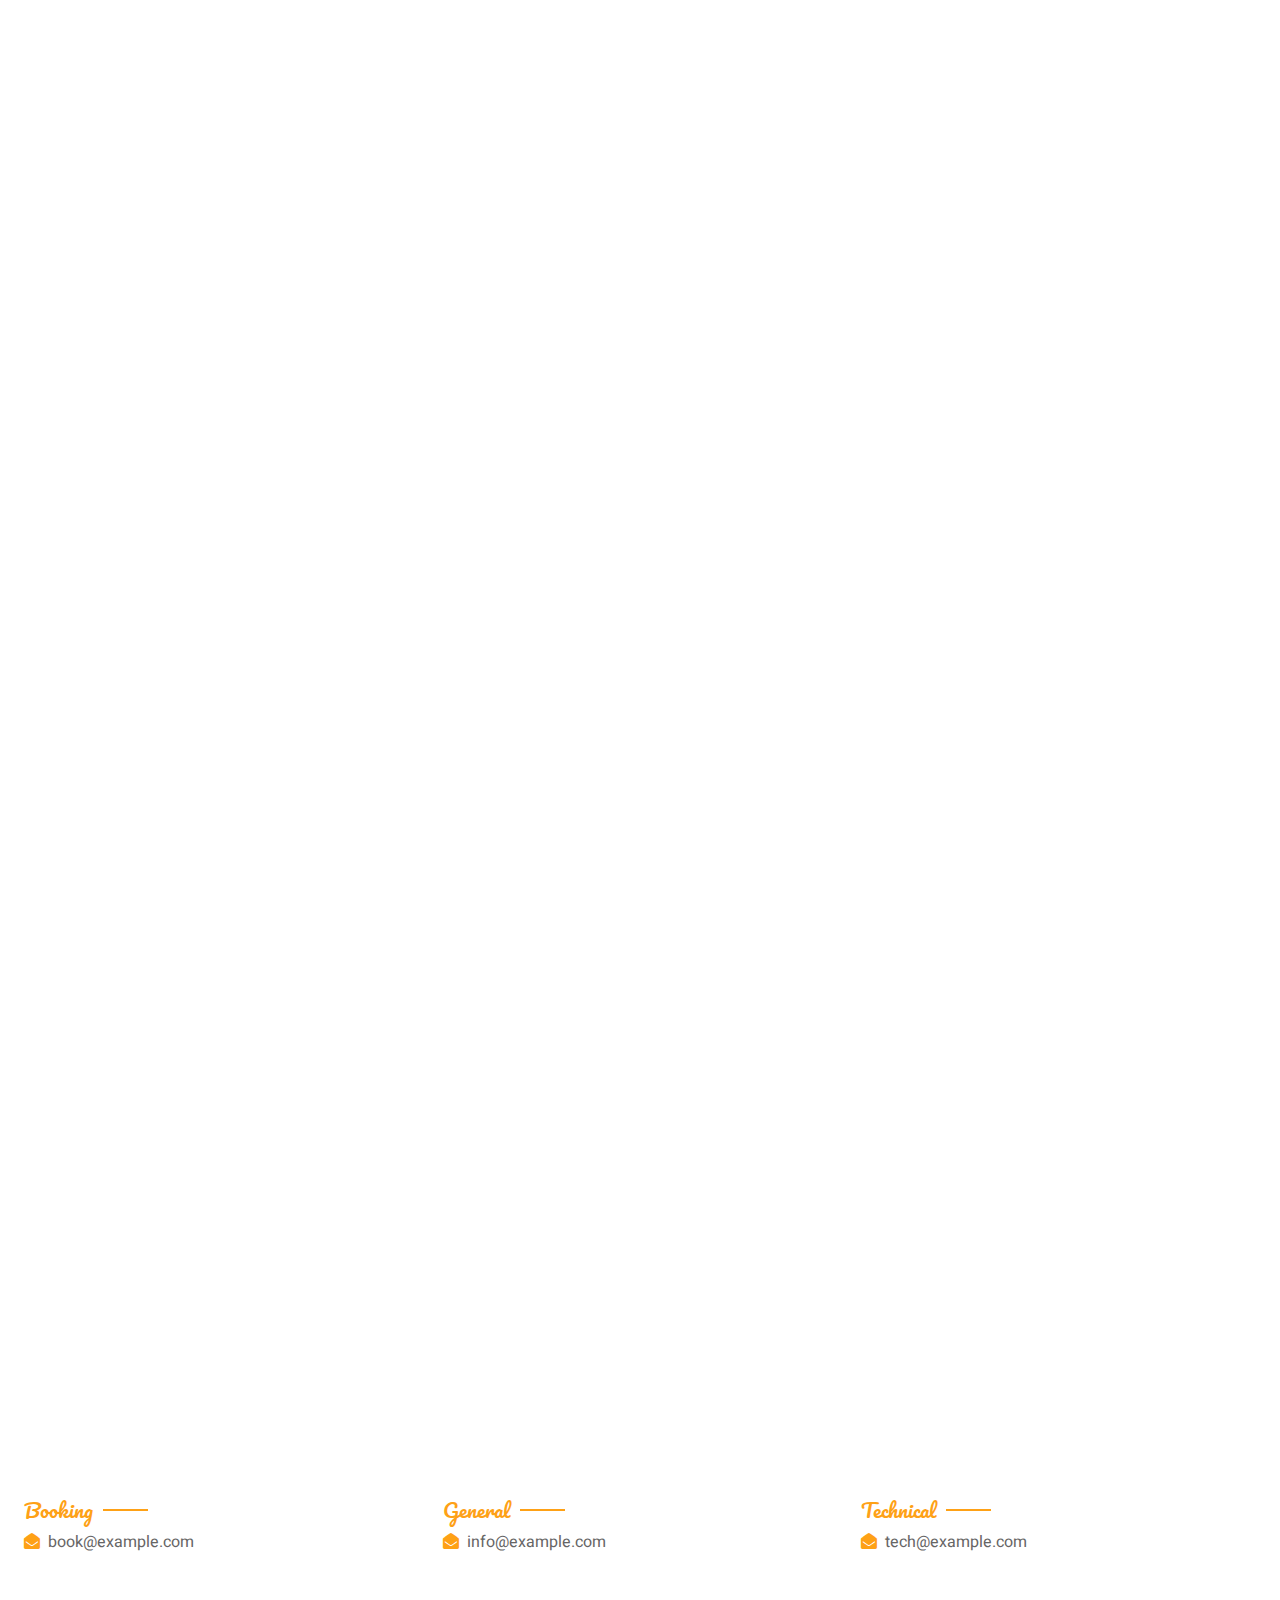
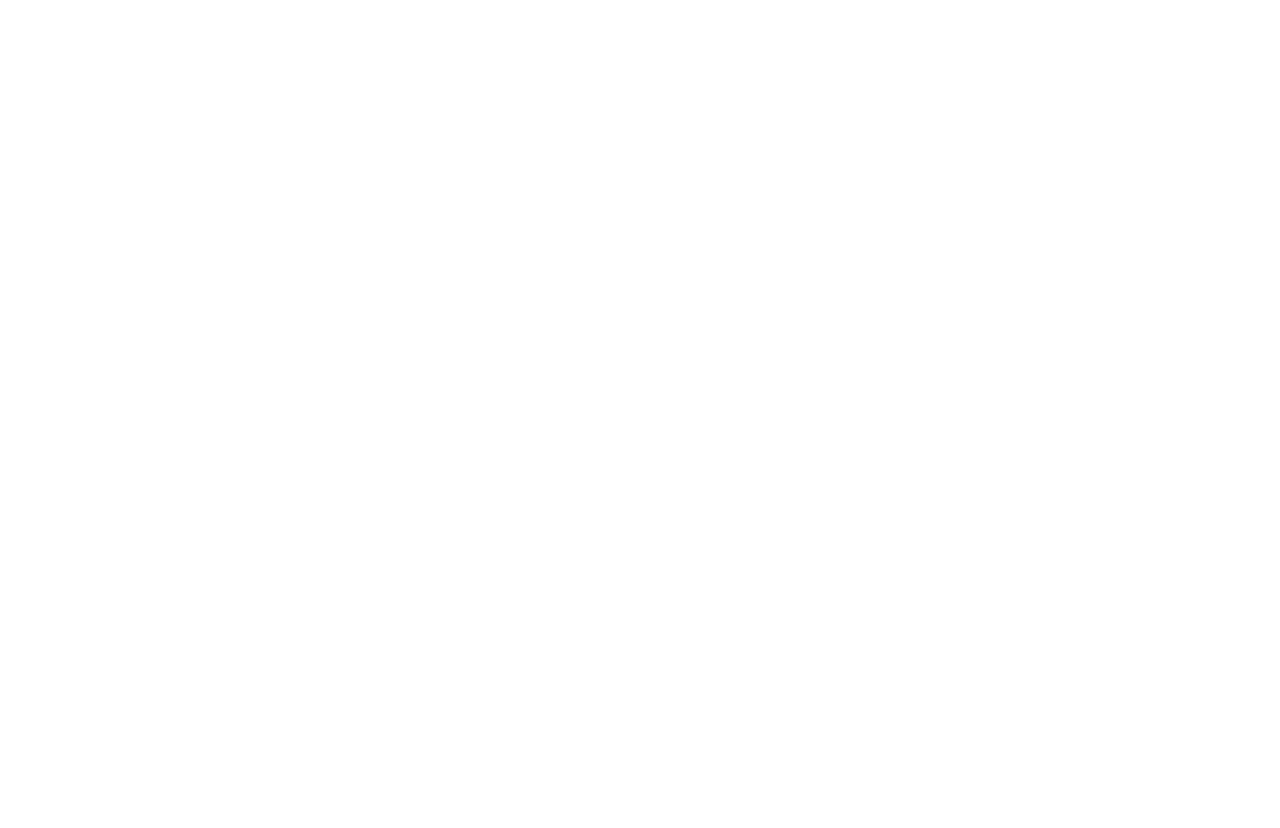
==== commit 00072f4f: "Update index.html" ====
--- a/index.html
+++ b/index.html
@@ -35,7 +35,7 @@
 </head>
 
 <body>
-    <div class="container-xxl bg-white p-0">
+    <div class="container-fluid bg-white p-0">
         <!-- Spinner Start -->
         <div id="spinner"
             class="show bg-white position-fixed translate-middle w-100 vh-100 top-50 start-50 d-flex align-items-center justify-content-center">
@@ -755,4 +755,4 @@
     </div>
 </body>
 
-</html>+</html>
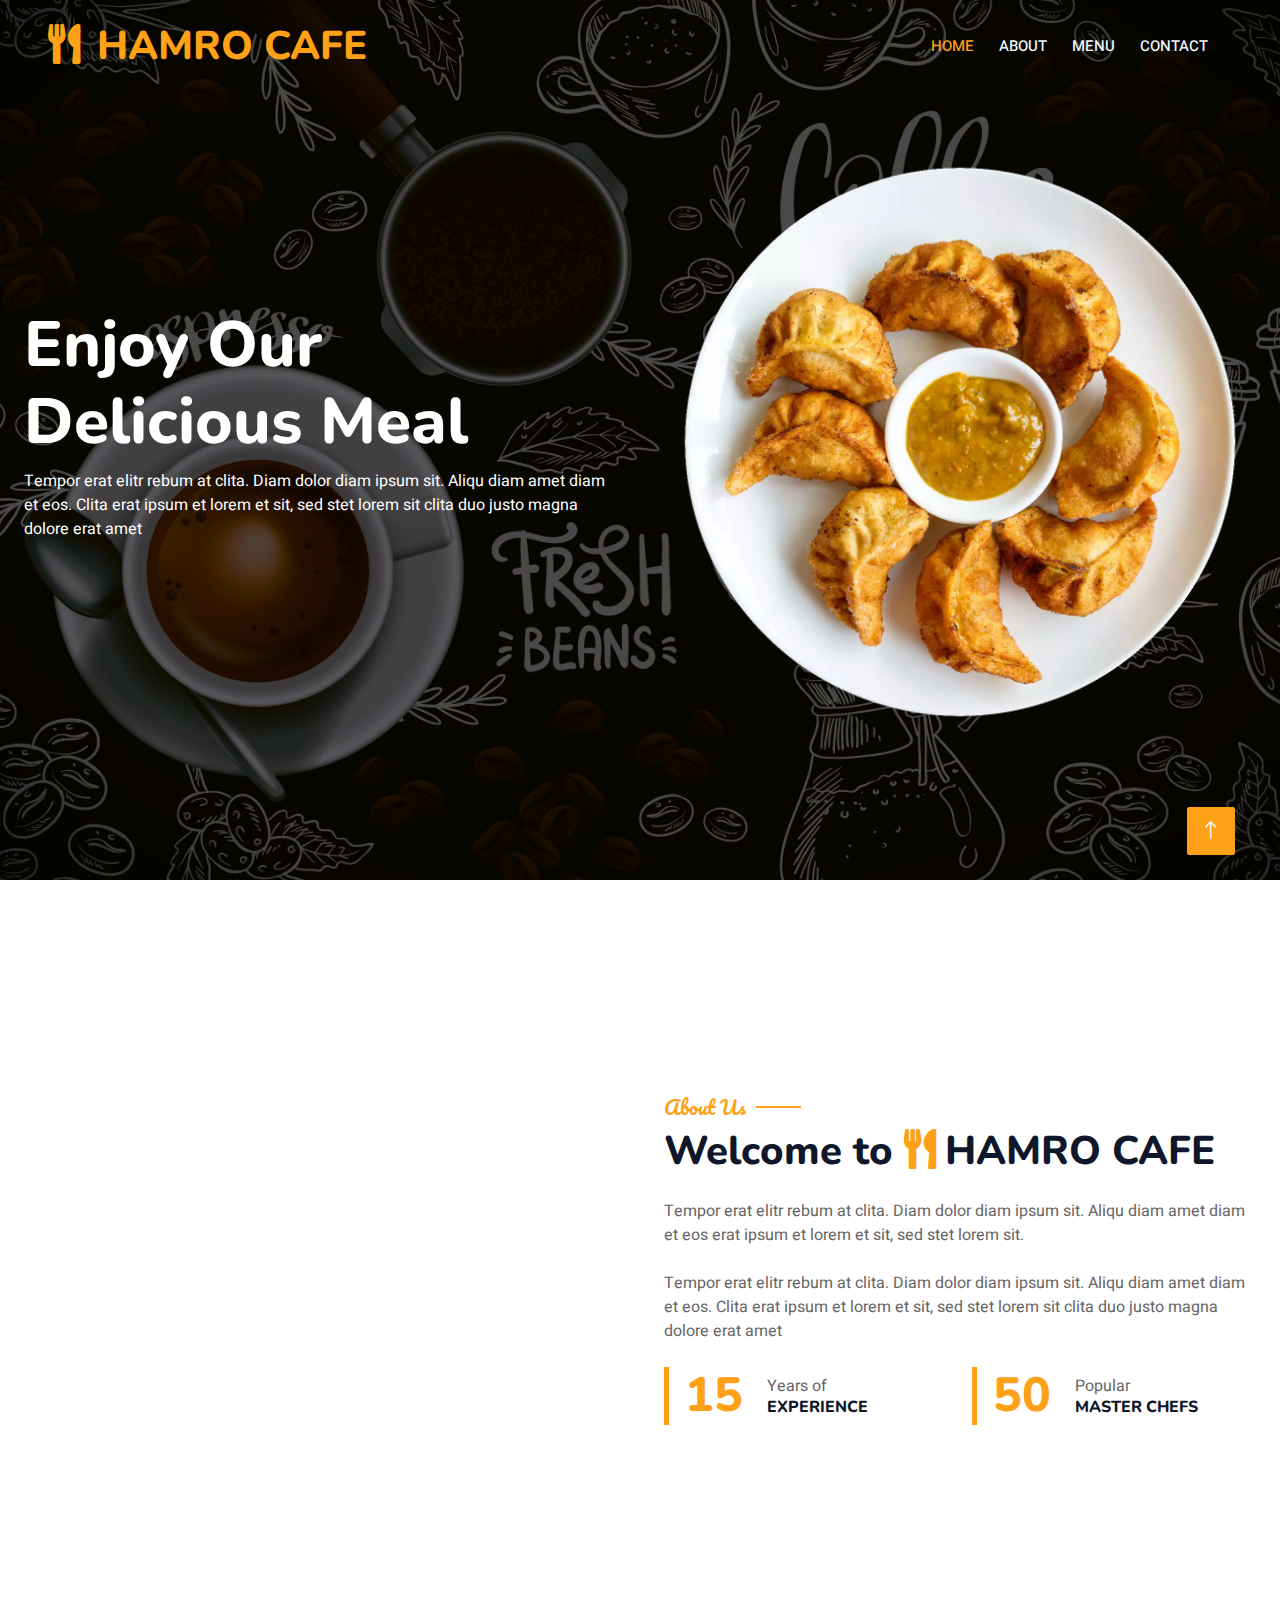
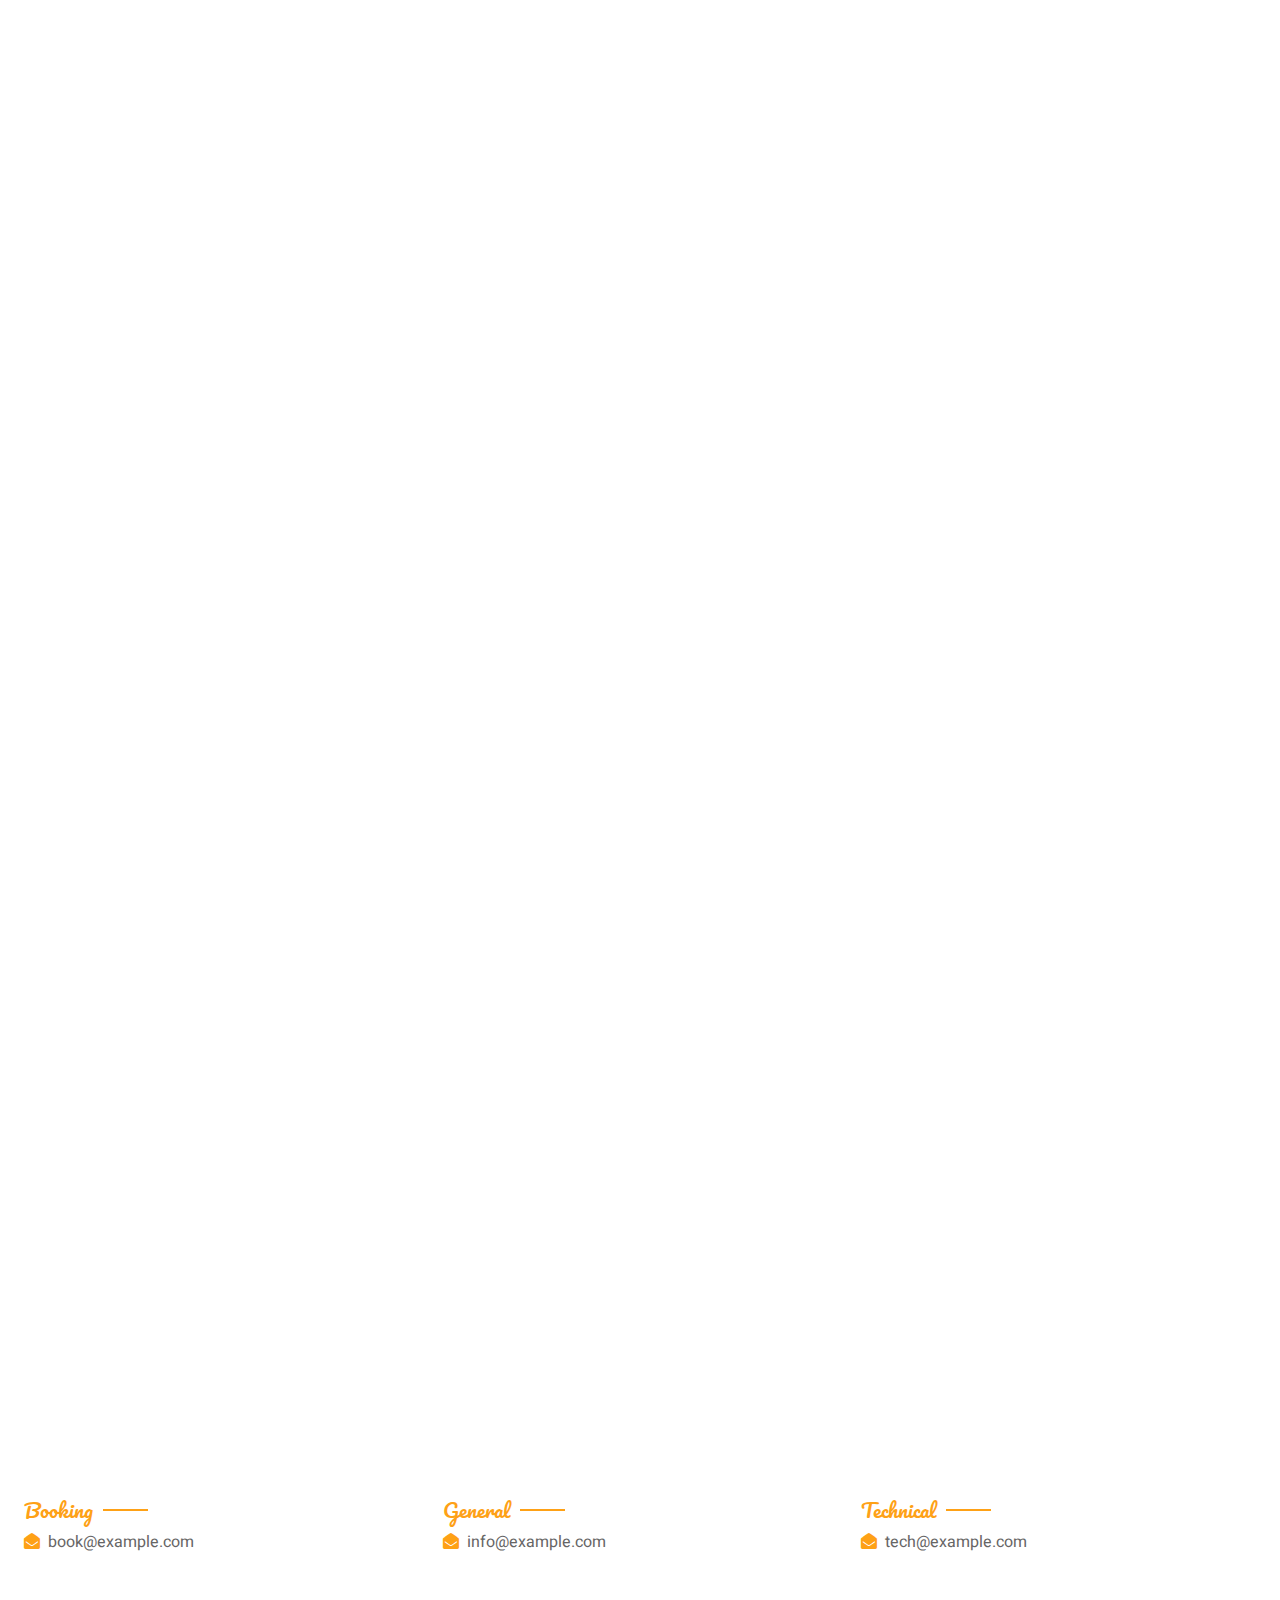
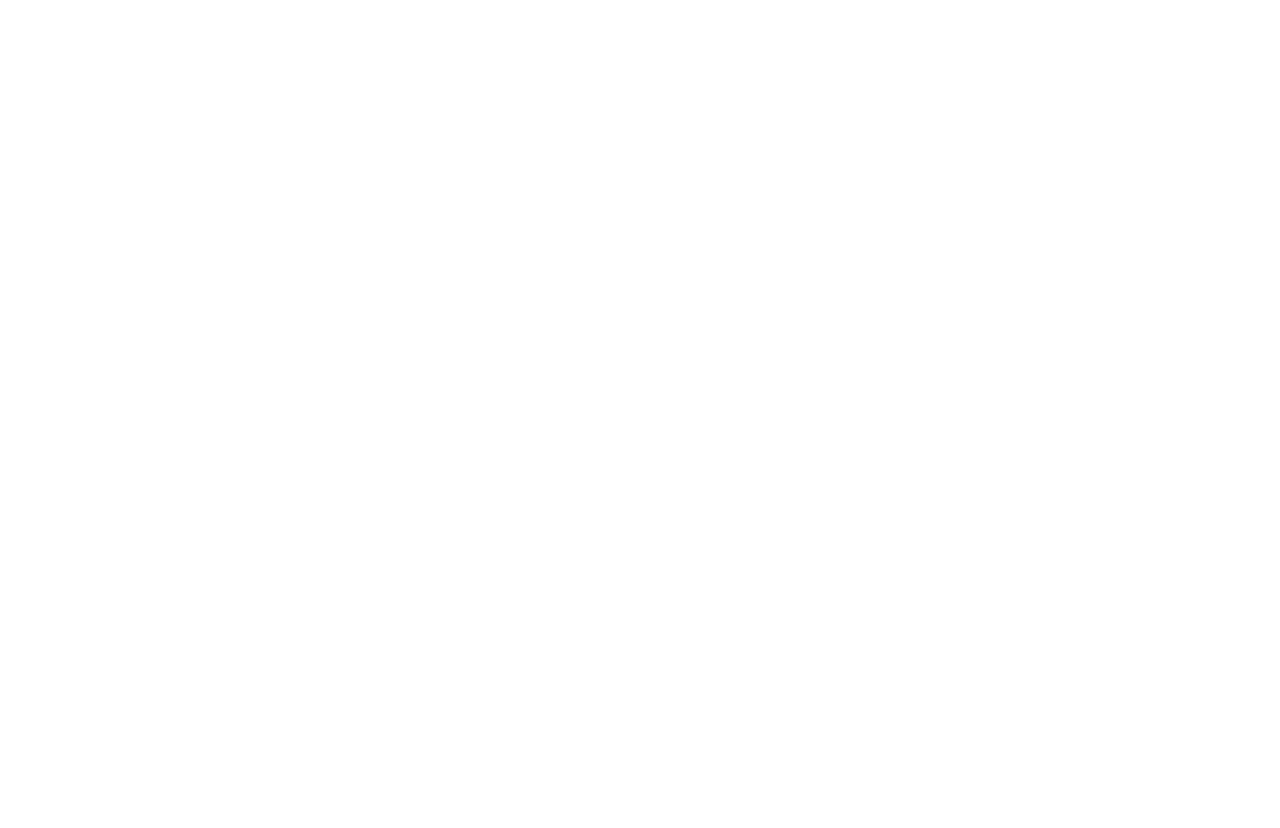
==== commit 8e19a8cd: "momo ghumeko fixed" ====
--- a/index.html
+++ b/index.html
@@ -47,7 +47,7 @@
 
 
         <!-- Navbar & Hero Start -->
-        <div class="container-fluid position-relative p-0">
+        <div class="container-xxl position-relative p-0">
             <nav class="navbar navbar-expand-lg navbar-dark bg-dark px-4 px-lg-5 py-3 py-lg-0">
                 <a href="" class="navbar-brand p-0">
                     <h1 class="text-primary m-0"><i class="fa fa-utensils me-3"></i>HAMRO CAFE</h1>
@@ -68,7 +68,7 @@
             </nav>
 
             <div class="container-fluid py-5 bg-dark hero-header mb-5">
-                <div class="container-xxl my-5 py-5">
+                <div class="container-fluid my-5 py-5">
                     <div class="row align-items-center g-5">
                         <div class="col-lg-6 text-center text-lg-start">
                             <h1 class="display-3 text-white animated slideInLeft">Enjoy Our<br>Delicious Meal</h1>
@@ -755,4 +755,4 @@
     </div>
 </body>
 
-</html>
+</html>